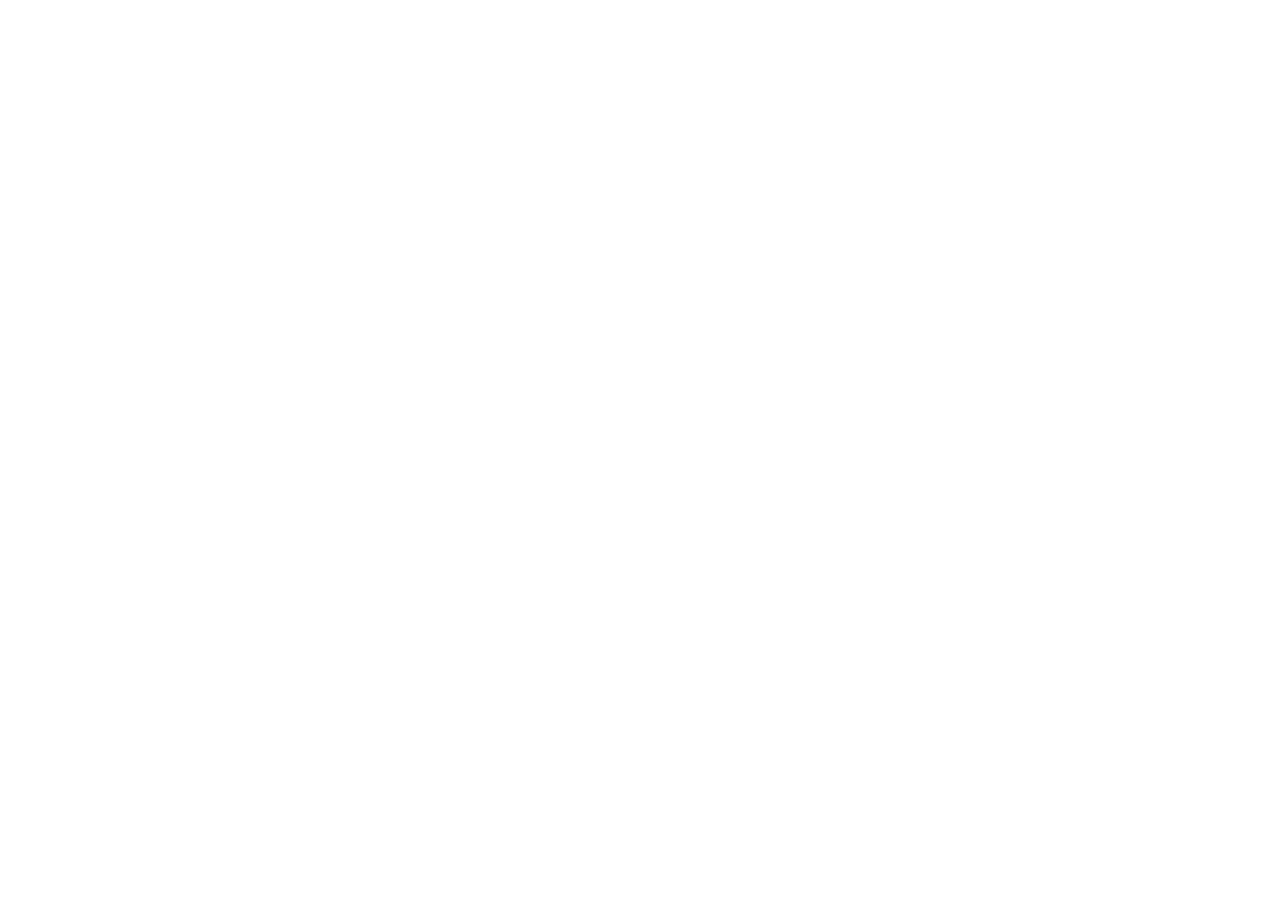
==== index.html @ f66aadf6 "Create index.html" ====
<!DOCTYPE html>
<html lang="en">
<head>
    <meta charset="UTF-8">
    <meta name="viewport" content="width=device-width, initial-scale=1.0">
    <title>Graphic Tonic</title>

    <style>
        body {
          margin: 0;
        }
        .content-area {
            height: 100vh;
            width: 100%;
            text-align: center;
            font-family: "Architects Daughter";
        }

        .d-flex {
            display: flex;
        }
        .align-items-center {
            align-items: center;
        }
        .justify-content-center {
            justify-content: center;
        }

        /* make keyframes that tell the start state and the end state of our object */
        @-webkit-keyframes fadeIn {
            from {
                opacity: 0;
            }
            to {
                opacity: 1;
            }
        }
        @-moz-keyframes fadeIn {
            from {
                opacity: 0;
            }
            to {
                opacity: 1;
            }
        }
        @keyframes fadeIn {
            from {
                opacity: 0;
            }
            to {
                opacity: 1;
            }
        }

        .fade-in {
            opacity: 0; /* make things invisible upon start */
            -webkit-animation: fadeIn ease-in 1; /* call our keyframe named fadeIn, use animattion ease-in and repeat it only 1 time */
            -moz-animation: fadeIn ease-in 1;
            animation: fadeIn ease-in 1;

            -webkit-animation-fill-mode: forwards; /* this makes sure that after animation is done we remain at the last keyframe value (opacity: 1)*/
            -moz-animation-fill-mode: forwards;
            animation-fill-mode: forwards;

            -webkit-animation-duration: 1s;
            -moz-animation-duration: 1s;
            animation-duration: 1s;
            &.one {
                -webkit-animation-delay: 0.7s;
                -moz-animation-delay: 0.7s;
                animation-delay: 0.7s;
            }

            &.two {
                -webkit-animation-delay: 1.2s;
                -moz-animation-delay: 1.2s;
                animation-delay: 1.2s;
            }
            &.three {
                -webkit-animation-delay: 1.7s;
                -moz-animation-delay: 1.7s;
                animation-delay: 1.7s;
            }
        }

        .logo {
            max-width: 480px;
            width: 80%;
            display: block;
            margin: 0 auto;
        }

        h3 {
            font-family: SFMono-Regular, Menlo, Monaco, Consolas, "Liberation Mono",
                "Courier New", monospace;
            letter-spacing: 1px;
            text-transform: uppercase;
            font-weight: 100;
            color: rgba(#000, 0.8);
        }
        .social {
            ul {
                list-style-type: none;
                padding: 0;
                li {
                    display: inline-block;
                    margin: 5px;
                    a {
                        img {
                            width: 28px;
                            &:hover {
                                opacity: 0.7;
                            }
                        }
                    }
                }
            }
        }
        .copy-right {
            position: absolute;
            bottom: 0;
            right: 0;
            left: 0;
            text-align: center;
            padding-bottom: 15px;
            font-size: 12px;
            color: rgba(#000, 0.5);
            font-family: SFMono-Regular, Menlo, Monaco, Consolas, "Liberation Mono",
                "Courier New", monospace;
        }

    </style>
</head>
<body>

      <div class="content-area d-flex align-items-center justify-content-center">
        <div>
            
            <h3 class="fade-in two">{ I'm Coming }</h3>
            
        </div>
    </div>
<!--     <div class="copy-right">
         @kaniskajit
    </div> -->
</body>
</html>
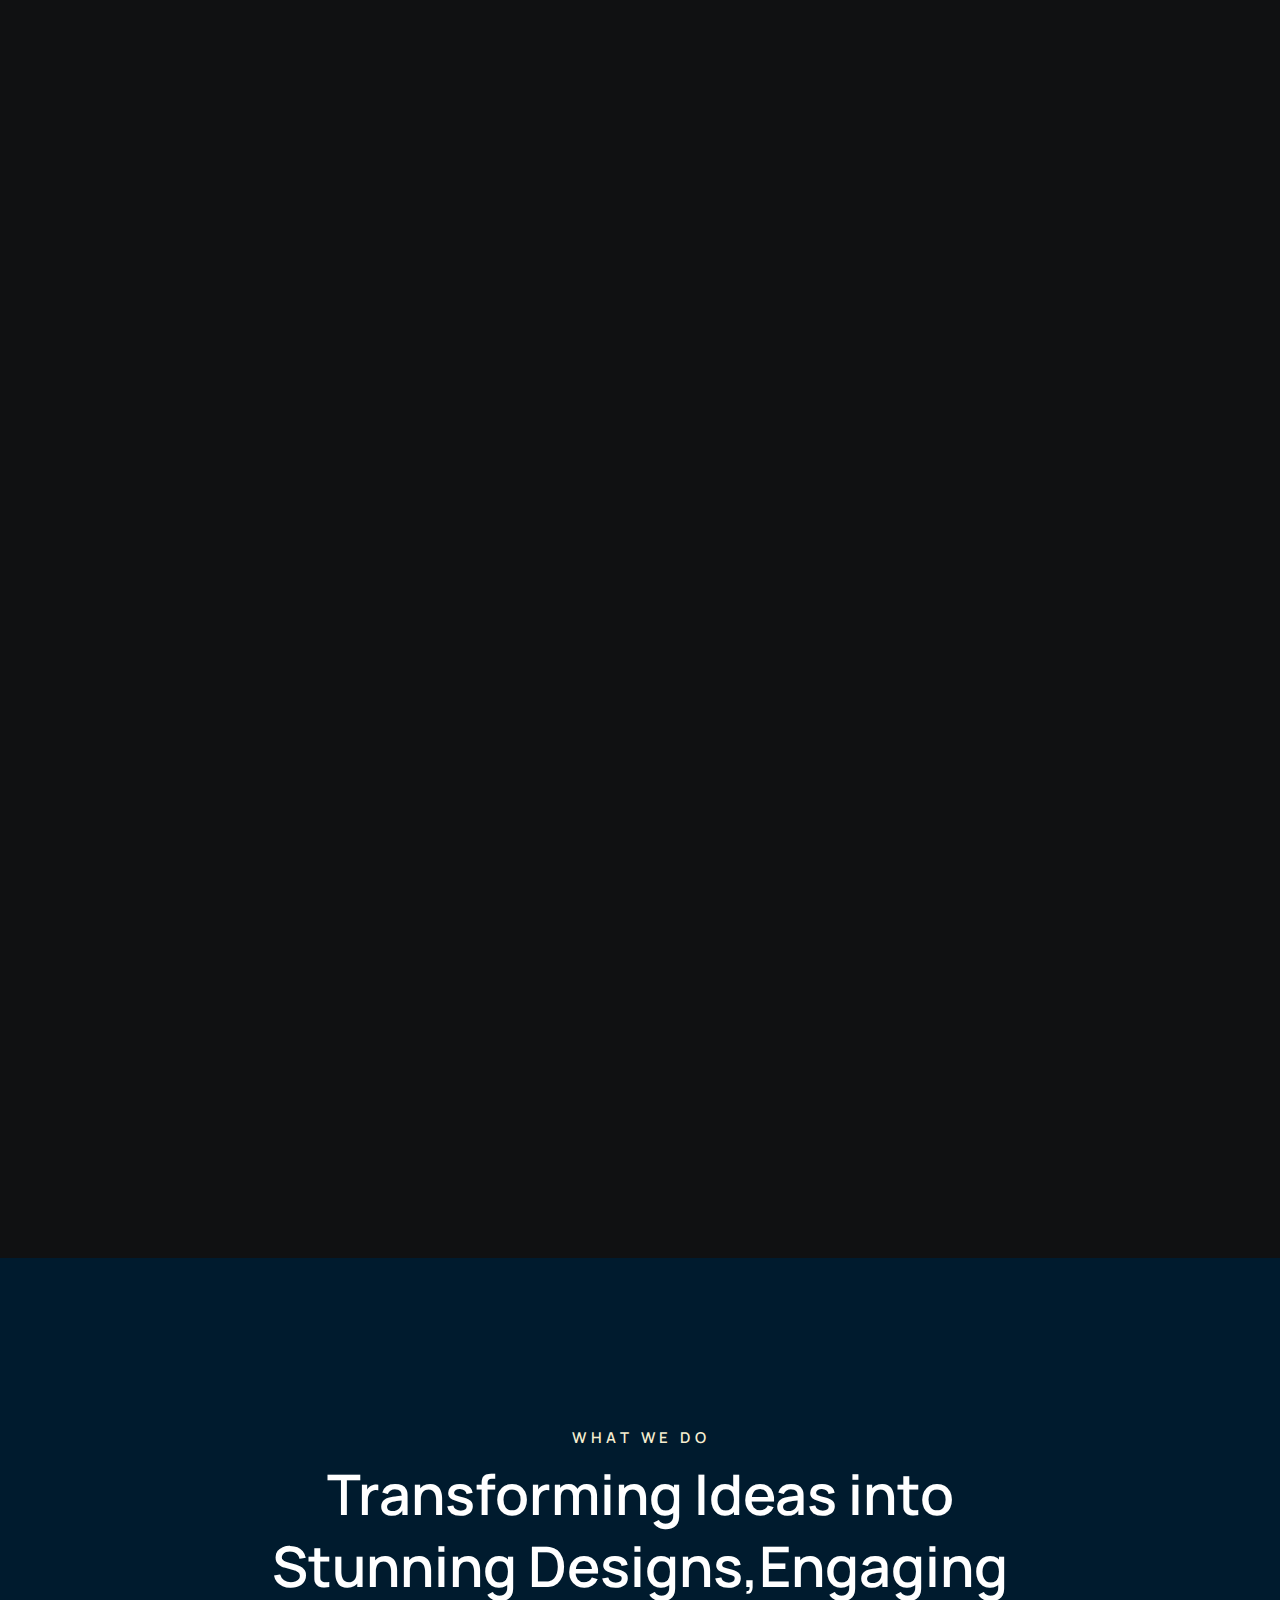
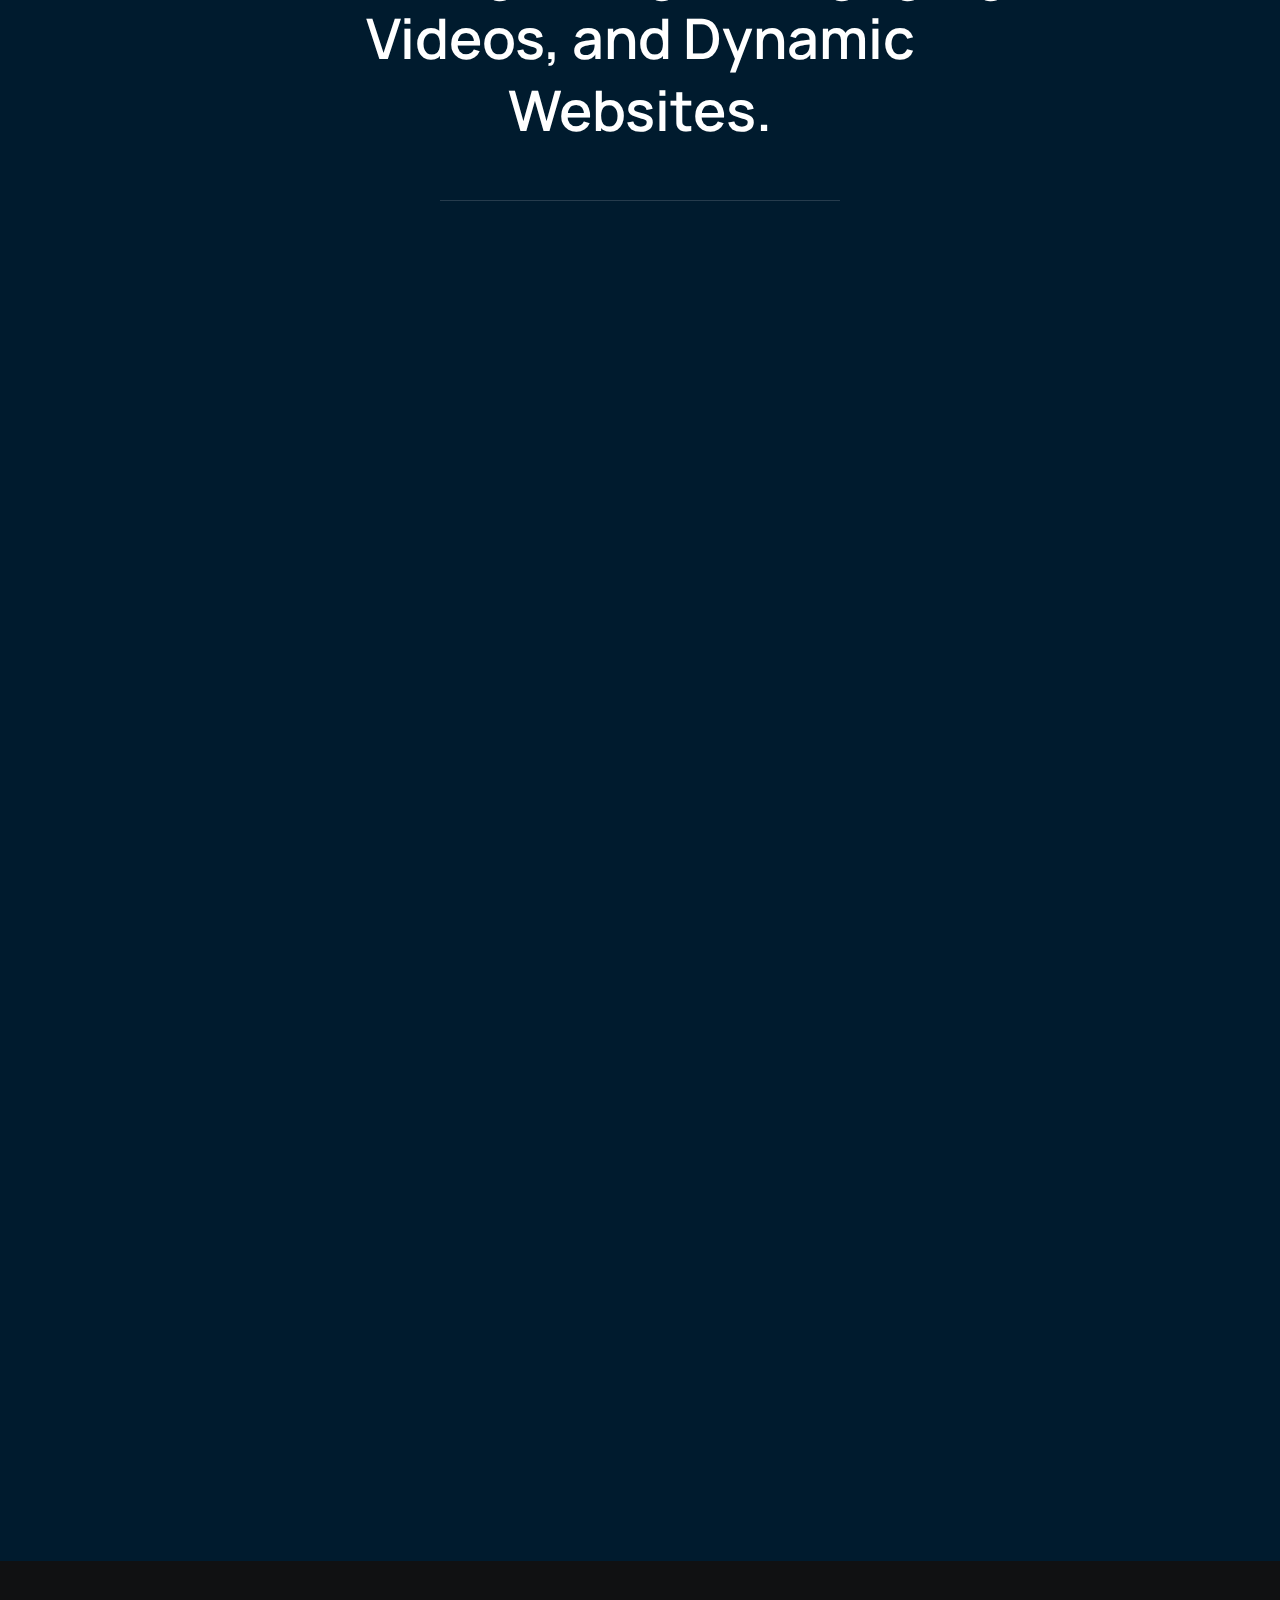
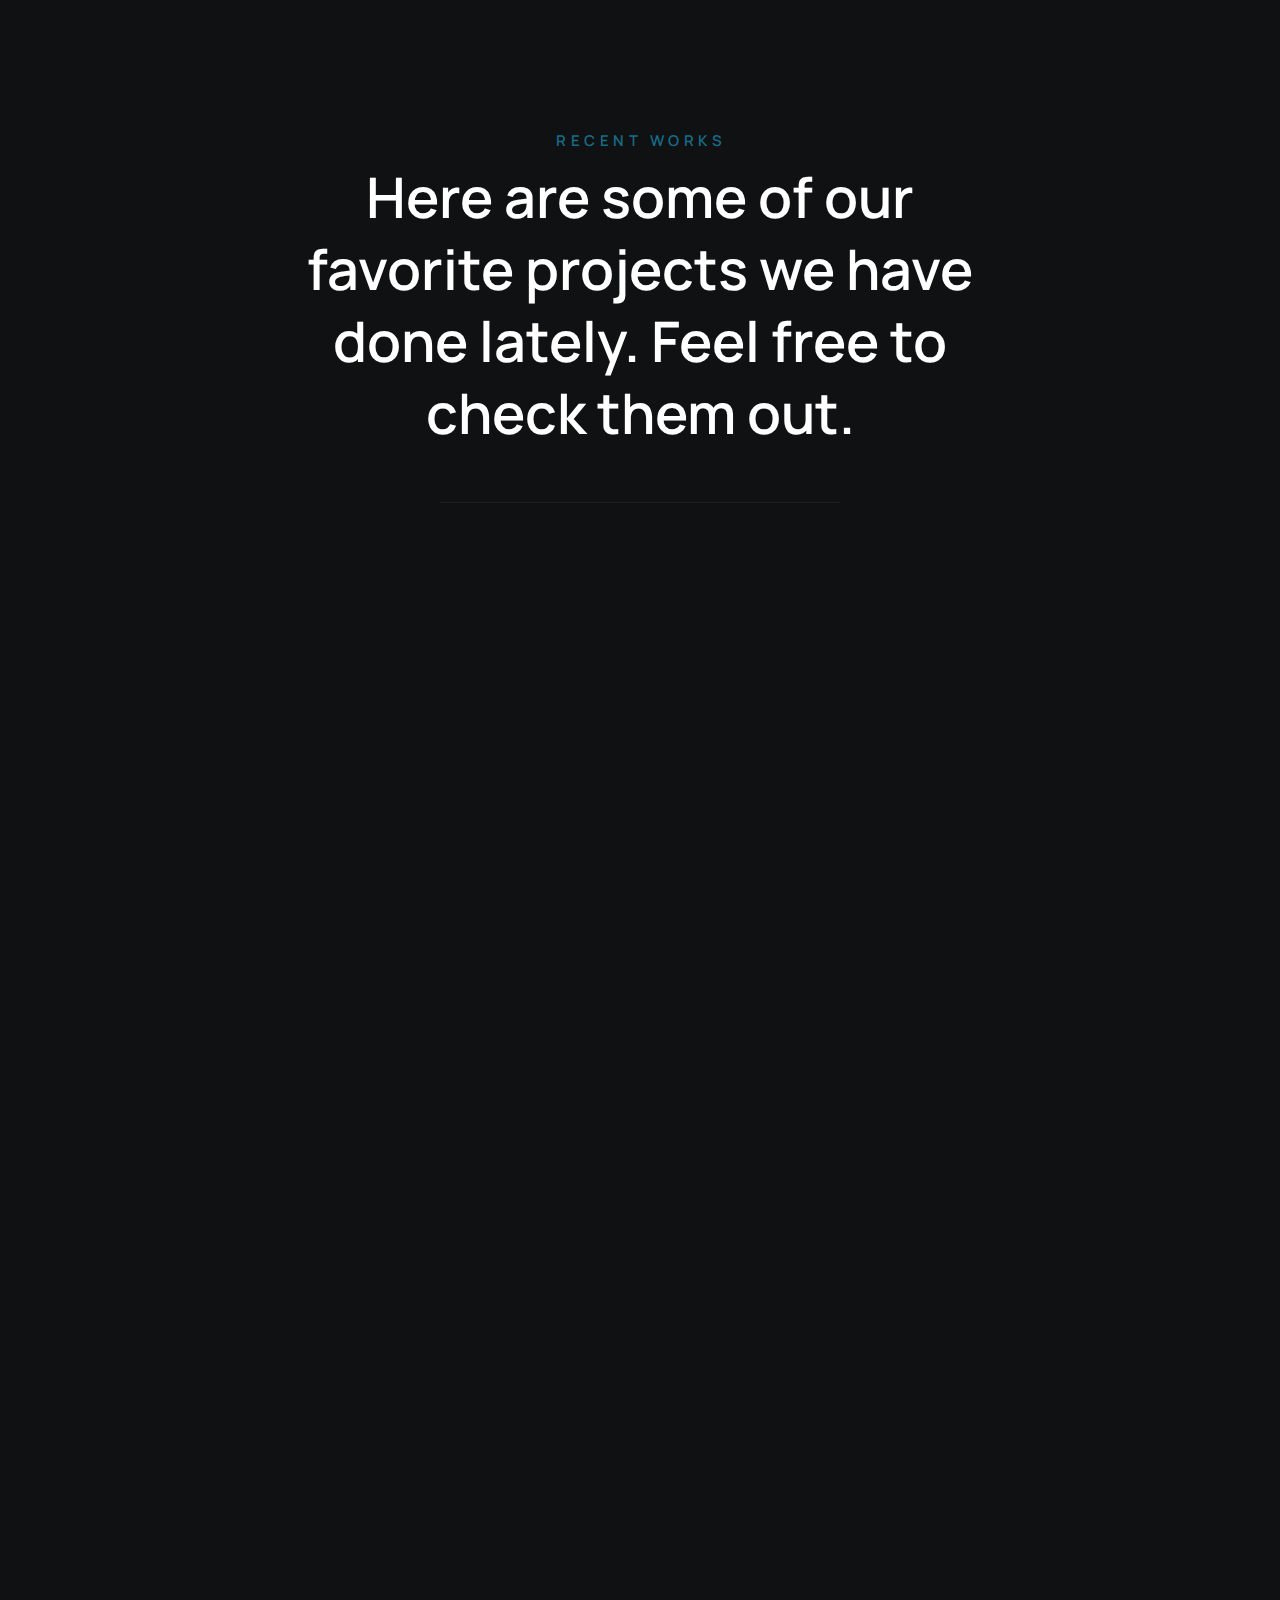
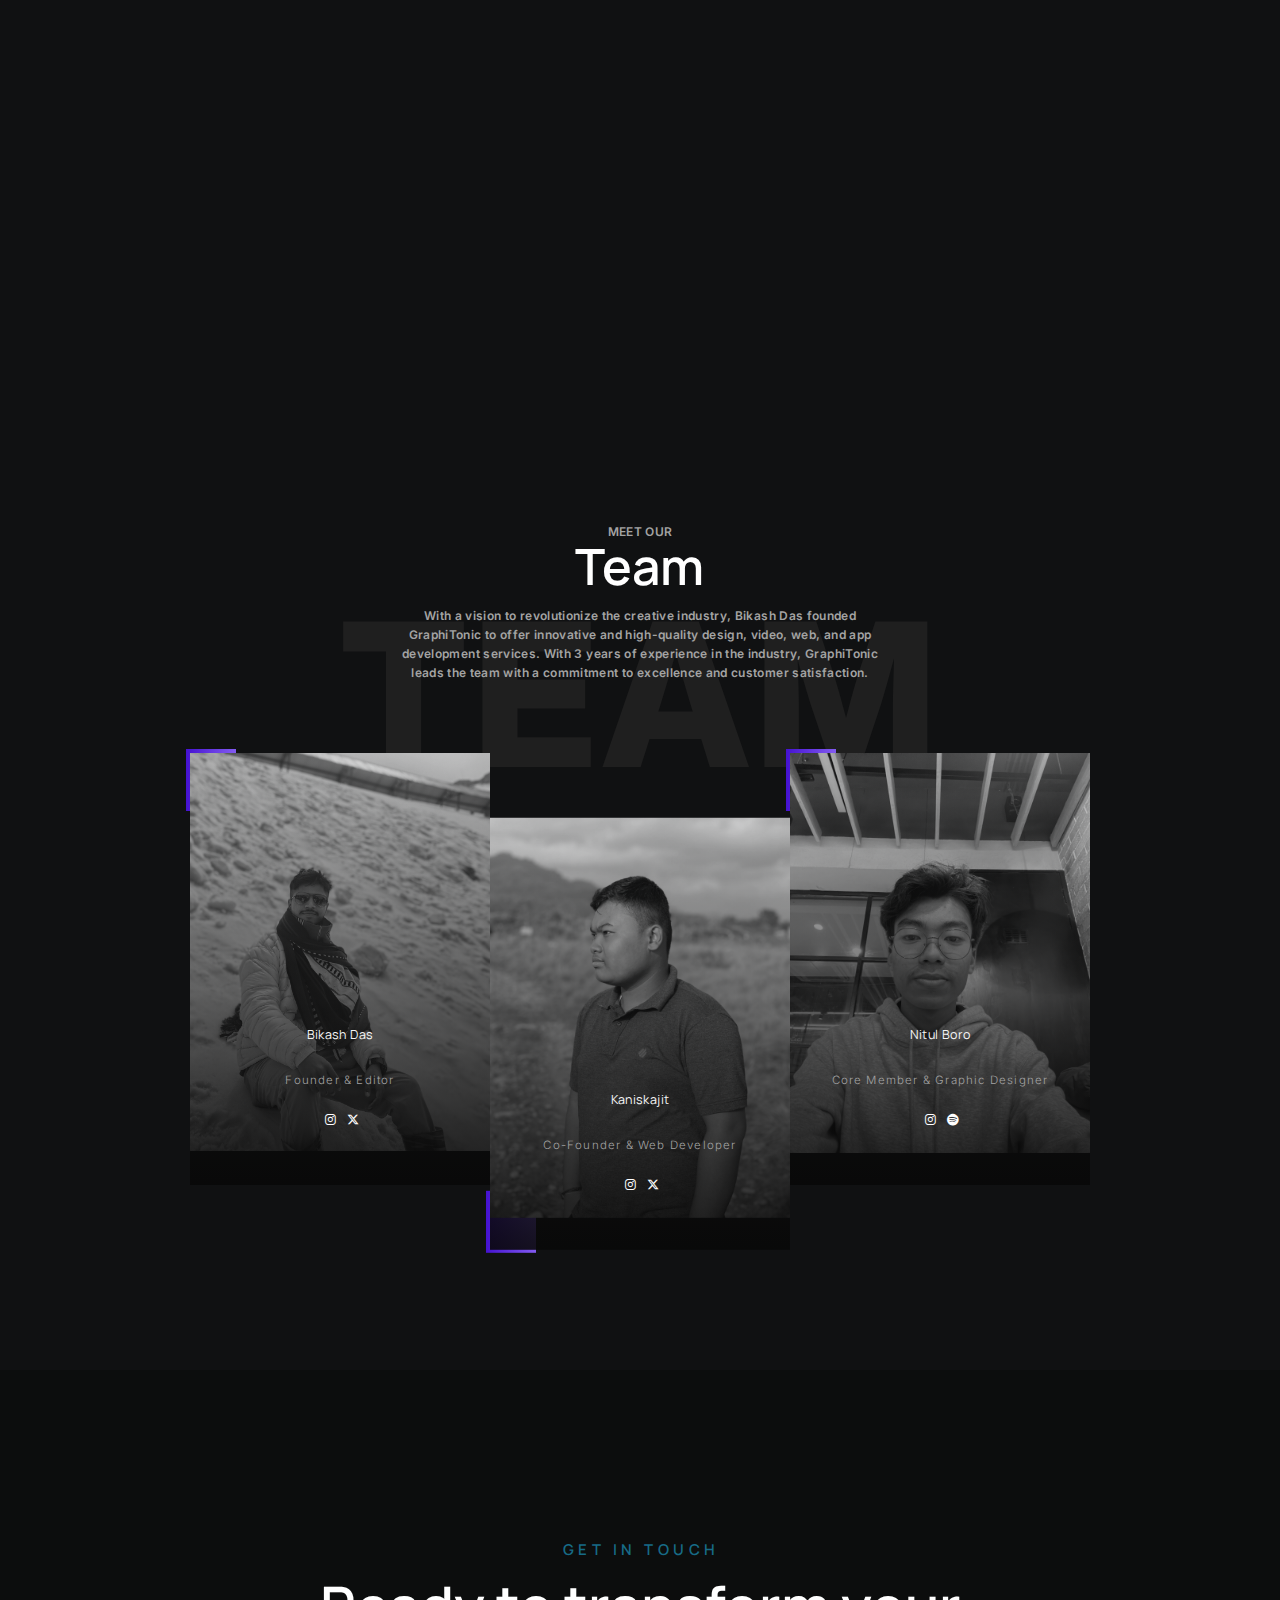
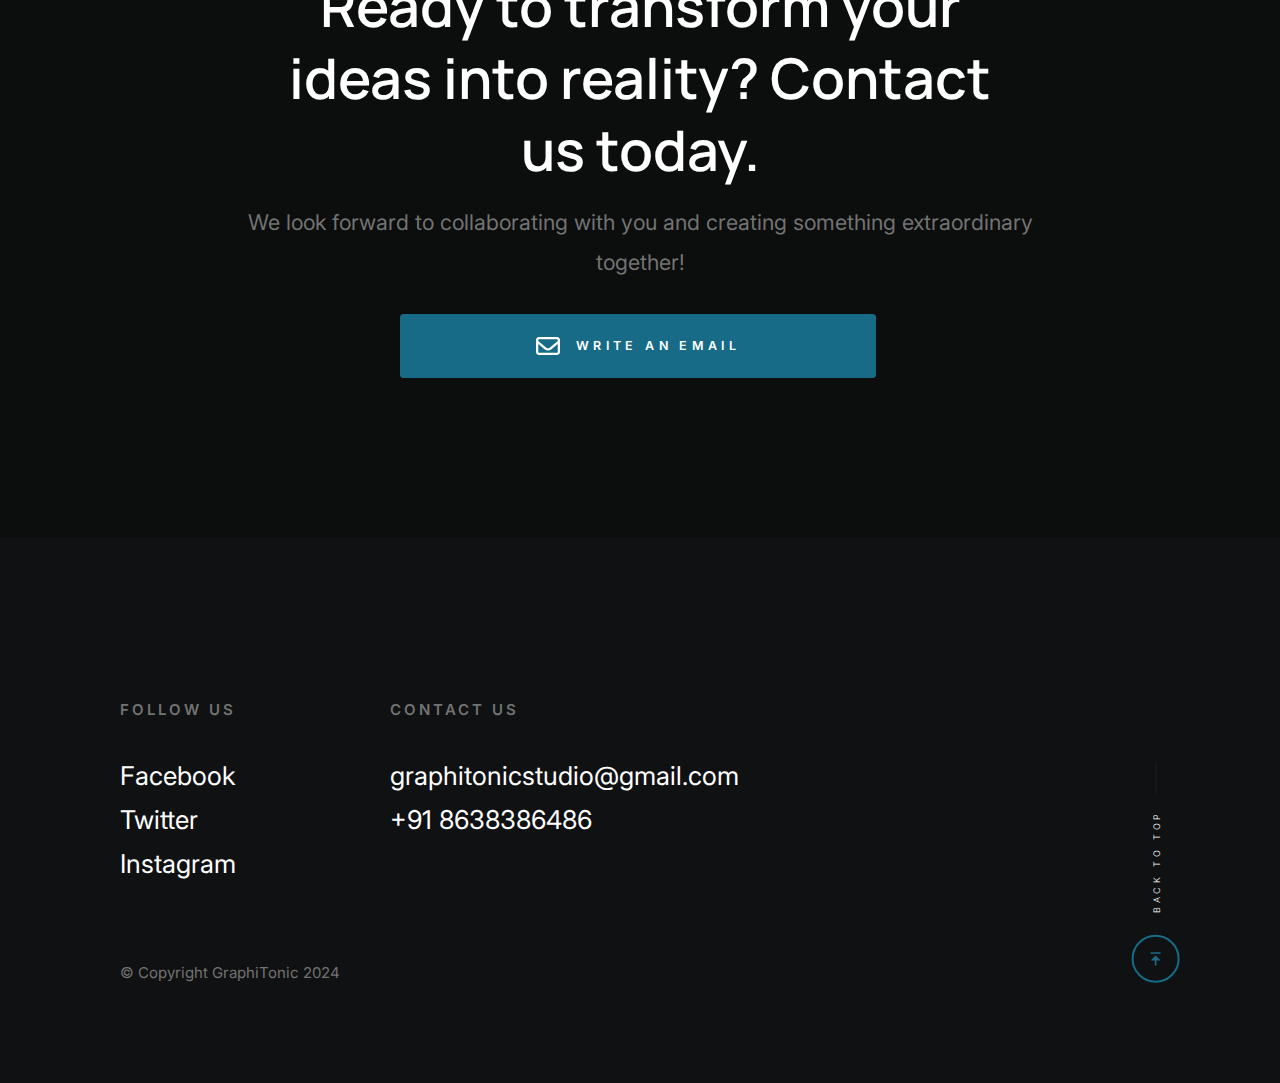
==== commit 0e2ff39f: "upload" ====
--- a/index.html
+++ b/index.html
@@ -1,147 +1,525 @@
-<!DOCTYPE html>
-<html lang="en">
-<head>
-    <meta charset="UTF-8">
-    <meta name="viewport" content="width=device-width, initial-scale=1.0">
-    <title>Graphic Tonic</title>
-
-    <style>
-        body {
-          margin: 0;
-        }
-        .content-area {
-            height: 100vh;
-            width: 100%;
-            text-align: center;
-            font-family: "Architects Daughter";
-        }
-
-        .d-flex {
-            display: flex;
-        }
-        .align-items-center {
-            align-items: center;
-        }
-        .justify-content-center {
-            justify-content: center;
-        }
-
-        /* make keyframes that tell the start state and the end state of our object */
-        @-webkit-keyframes fadeIn {
-            from {
-                opacity: 0;
-            }
-            to {
-                opacity: 1;
-            }
-        }
-        @-moz-keyframes fadeIn {
-            from {
-                opacity: 0;
-            }
-            to {
-                opacity: 1;
-            }
-        }
-        @keyframes fadeIn {
-            from {
-                opacity: 0;
-            }
-            to {
-                opacity: 1;
-            }
-        }
-
-        .fade-in {
-            opacity: 0; /* make things invisible upon start */
-            -webkit-animation: fadeIn ease-in 1; /* call our keyframe named fadeIn, use animattion ease-in and repeat it only 1 time */
-            -moz-animation: fadeIn ease-in 1;
-            animation: fadeIn ease-in 1;
-
-            -webkit-animation-fill-mode: forwards; /* this makes sure that after animation is done we remain at the last keyframe value (opacity: 1)*/
-            -moz-animation-fill-mode: forwards;
-            animation-fill-mode: forwards;
-
-            -webkit-animation-duration: 1s;
-            -moz-animation-duration: 1s;
-            animation-duration: 1s;
-            &.one {
-                -webkit-animation-delay: 0.7s;
-                -moz-animation-delay: 0.7s;
-                animation-delay: 0.7s;
-            }
-
-            &.two {
-                -webkit-animation-delay: 1.2s;
-                -moz-animation-delay: 1.2s;
-                animation-delay: 1.2s;
-            }
-            &.three {
-                -webkit-animation-delay: 1.7s;
-                -moz-animation-delay: 1.7s;
-                animation-delay: 1.7s;
-            }
-        }
-
-        .logo {
-            max-width: 480px;
-            width: 80%;
-            display: block;
-            margin: 0 auto;
-        }
-
-        h3 {
-            font-family: SFMono-Regular, Menlo, Monaco, Consolas, "Liberation Mono",
-                "Courier New", monospace;
-            letter-spacing: 1px;
-            text-transform: uppercase;
-            font-weight: 100;
-            color: rgba(#000, 0.8);
-        }
-        .social {
-            ul {
-                list-style-type: none;
-                padding: 0;
-                li {
-                    display: inline-block;
-                    margin: 5px;
-                    a {
-                        img {
-                            width: 28px;
-                            &:hover {
-                                opacity: 0.7;
-                            }
-                        }
-                    }
-                }
-            }
-        }
-        .copy-right {
-            position: absolute;
-            bottom: 0;
-            right: 0;
-            left: 0;
-            text-align: center;
-            padding-bottom: 15px;
-            font-size: 12px;
-            color: rgba(#000, 0.5);
-            font-family: SFMono-Regular, Menlo, Monaco, Consolas, "Liberation Mono",
-                "Courier New", monospace;
-        }
-
-    </style>
-</head>
-<body>
-
-      <div class="content-area d-flex align-items-center justify-content-center">
-        <div>
-            
-            <h3 class="fade-in two">{ I'm Coming }</h3>
-            
-        </div>
-    </div>
-<!--     <div class="copy-right">
-         @kaniskajit
-    </div> -->
-</body>
-</html>
+<!DOCTYPE html>
+<html lang="en" class="no-js">
+
+<head>
+    <meta content='text/html;charset=UTF-8' http-equiv='Content-Type'/>
+    <meta name="viewport" content="width=device-width, initial-scale=1"/>
+    <meta content='IE=edge,chrome=1' http-equiv='X-UA-Compatible'/>
+    <title>GraphiTonic | Expert Graphic Design, Video Editing, and Web Development Services</title>
+    <link rel="icon" type="image/ico" href="favicon.ico" />
+    <meta name="description" content="GraphiTonic offers expert graphic design, video editing, and web development services. Transform your ideas into reality with our creative solutions and professional team. Contact us today!"/>
+    <meta content='https://www.graphitonic.pro/' property='og:url'/>
+    <meta content='GraphiTonic | Expert Graphic Design, Video Editing, and Web Development Services' property='og:title'/>
+    <meta content='GraphiTonic offers expert graphic design, video editing, and web development services. Transform your ideas into reality with our creative solutions and professional team. Contact us today!' property='og:description'/>
+    <meta content='website' property='og:type'/>
+    <meta content='GraphiTonic | Expert Graphic Design, Video Editing, and Web Development Services' property='og:site_name'/>
+    <meta content='Kaniskajit Basumatary' name='Author'/>
+    <meta content='in' name='geo.country'/>
+    <meta content='GraphiTonic' name='twitter:site'/>
+    <meta content='@graphitonic' name='twitter:creator'/>
+    <meta content='index,follow' name='robots'/>
+    <meta content='2 days' name='revisit-after'/>
+    <meta content='2 days' name='revisit'/>
+    <meta content='never' name='expires'/>
+    <meta content='always' name='revisit'/>
+    <meta content='global' name='distribution'/>
+    <meta content='general' name='rating'/>
+    <meta content='true' name='MSSmartTagsPreventParsing'/>
+    <meta content='index, follow' name='googlebot'/>
+    <meta content='follow, all' name='Googlebot-Image'/>
+    <meta content='follow, all' name='msnbot'/>
+    <meta content='follow, all' name='Slurp'/>
+    <meta content='follow, all' name='ZyBorg'/>
+    <meta content='follow, all' name='Scooter'/>
+    <meta content='all' name='spiders'/>
+    <meta content='all' name='WEBCRAWLERS'/>
+    <meta content='aeiwi, alexa, alltheWeb, altavista, aol netfind, anzwers, canada, directhit, euroseek, excite, overture, go, google, hotbot. infomak, kanoodle, lycos, mastersite, national directory, northern light, searchit, simplesearch, Websmostlinked, webtop, what-u-seek, aol, yahoo, webcrawler, infoseek, excite, magellan, looksmart, bing, cnet, googlebot' name='search engines'/>
+    <link rel="apple-touch-icon" sizes="180x180" href="apple-touch-icon.png">
+    <link rel="icon" type="image/png" sizes="32x32" href="favicon-32x32.png">
+    <link rel="icon" type="image/png" sizes="16x16" href="favicon-16x16.png">
+    <script>
+        document.documentElement.classList.remove('no-js');
+        document.documentElement.classList.add('js');
+    </script>
+    <link rel="stylesheet" href="css/vendor.css">
+    <link rel="stylesheet" href="css/styles.css">
+    <link rel="stylesheet" href="https://cdnjs.cloudflare.com/ajax/libs/font-awesome/6.5.2/css/all.min.css">
+
+</head>
+
+<body id="top">
+
+    <div id="preloader">
+        <div id="loader"></div>
+    </div>
+
+    <div class="s-pagewrap">
+        <header class="s-header">
+
+            <div class="s-header__block">
+                <div class="s-header__logo">
+                    <a class="logo" href="index.html">
+                        <img src="images/gt_logo.svg" alt="Homepage">
+                    </a>
+                </div>
+
+                <a class="s-header__menu-toggle" href="javascript:void(0)"><span>Menu</span></a>
+            </div> <!-- end s-header__block -->
+
+            <div class="row s-header__nav-wrap">
+                <nav class="s-header__nav">
+                    <ul>
+                        <li class="current"><a href="#intro" class="smoothscroll">Intro</a></li>
+                        <li><a href="#services" class="smoothscroll">What We Do</a></li>
+                        <li><a href="#works" class="smoothscroll">Our Works</a></li>
+                        <li><a href="#team" class="smoothscroll">Our Team</a></li>
+                        <li><a href="#contact" class="smoothscroll">Get In Touch</a></li>
+                    </ul>
+                </nav>
+
+                <ul class="s-header__social">
+                    <li>
+                        <a href="javascript:void(0)">
+                            <svg xmlns="http://www.w3.org/2000/svg" viewBox="0 0 448 512"><path d="M64 32C28.7 32 0 60.7 0 96V416c0 35.3 28.7 64 64 64h98.2V334.2H109.4V256h52.8V222.3c0-87.1 39.4-127.5 125-127.5c16.2 0 44.2 3.2 55.7 6.4V172c-6-.6-16.5-1-29.6-1c-42 0-58.2 15.9-58.2 57.2V256h83.6l-14.4 78.2H255V480H384c35.3 0 64-28.7 64-64V96c0-35.3-28.7-64-64-64H64z"/></svg>
+                            <span class="screen-reader-text">Facebook</span>
+                        </a>
+                    </li>
+                    <li>
+                        <a href="javascript:void(0)">
+                            <svg xmlns="http://www.w3.org/2000/svg" viewBox="0 0 512 512"><path d="M389.2 48h70.6L305.6 224.2 487 464H345L233.7 318.6 106.5 464H35.8L200.7 275.5 26.8 48H172.4L272.9 180.9 389.2 48zM364.4 421.8h39.1L151.1 88h-42L364.4 421.8z"/></svg>
+                            <span class="screen-reader-text">Twitter</span>
+                        </a>
+                    </li>
+                    <li>
+                        <a href="https://www.instagram.com/graphitonic" target="_blank" rel="noreferrer nofollow">
+                            <svg xmlns="http://www.w3.org/2000/svg" viewBox="0 0 448 512"><path d="M224.1 141c-63.6 0-114.9 51.3-114.9 114.9s51.3 114.9 114.9 114.9S339 319.5 339 255.9 287.7 141 224.1 141zm0 189.6c-41.1 0-74.7-33.5-74.7-74.7s33.5-74.7 74.7-74.7 74.7 33.5 74.7 74.7-33.6 74.7-74.7 74.7zm146.4-194.3c0 14.9-12 26.8-26.8 26.8-14.9 0-26.8-12-26.8-26.8s12-26.8 26.8-26.8 26.8 12 26.8 26.8zm76.1 27.2c-1.7-35.9-9.9-67.7-36.2-93.9-26.2-26.2-58-34.4-93.9-36.2-37-2.1-147.9-2.1-184.9 0-35.8 1.7-67.6 9.9-93.9 36.1s-34.4 58-36.2 93.9c-2.1 37-2.1 147.9 0 184.9 1.7 35.9 9.9 67.7 36.2 93.9s58 34.4 93.9 36.2c37 2.1 147.9 2.1 184.9 0 35.9-1.7 67.7-9.9 93.9-36.2 26.2-26.2 34.4-58 36.2-93.9 2.1-37 2.1-147.8 0-184.8zM398.8 388c-7.8 19.6-22.9 34.7-42.6 42.6-29.5 11.7-99.5 9-132.1 9s-102.7 2.6-132.1-9c-19.6-7.8-34.7-22.9-42.6-42.6-11.7-29.5-9-99.5-9-132.1s-2.6-102.7 9-132.1c7.8-19.6 22.9-34.7 42.6-42.6 29.5-11.7 99.5-9 132.1-9s102.7-2.6 132.1 9c19.6 7.8 34.7 22.9 42.6 42.6 11.7 29.5 9 99.5 9 132.1s2.7 102.7-9 132.1z"/></svg>
+                            <span class="screen-reader-text">Instagram</span>
+                        </a>
+                    </li>
+
+                </ul>
+            </div>
+
+        </header>
+        <section id="intro" class="s-intro target-section">
+
+            <div class="row">
+                <div class="column">
+                    <div class="s-intro__top-block">
+                        <span class="s-intro__bg"></span>
+
+                        <h2 class="s-intro__text">
+                            Bringing Your Vision <br>
+                            to Life Through Design, <br>
+                            Video, and Web Innovation<span>.</span>
+                        </h2>
+
+                        <a href="#services" class="s-intro__scroll-down smoothscroll">
+                            <span>Scroll Down</span>
+                            <svg xmlns="http://www.w3.org/2000/svg" viewBox="0 0 384 512"><path d="M169.4 470.6c12.5 12.5 32.8 12.5 45.3 0l160-160c12.5-12.5 12.5-32.8 0-45.3s-32.8-12.5-45.3 0L224 370.8 224 64c0-17.7-14.3-32-32-32s-32 14.3-32 32l0 306.7L54.6 265.4c-12.5-12.5-32.8-12.5-45.3 0s-12.5 32.8 0 45.3l160 160z"/></svg>
+                        </a>
+                    </div>
+                </div>
+            </div>
+
+            <div class="row row-x-center s-intro__about-wrap">
+                <div class="column s-intro__about">
+                    <h1 class="s-intro__about-title">Hello, We Are GraphiTonic.</h1>
+
+                    <p>
+                        Your one-stop solution for all things creative and digital. We are a dynamic startup dedicated
+                        to bringing your vision to life through innovative graphic design, engaging video editing, and
+                        cutting-edge web development services. Our team of skilled professionals is passionate about
+                        delivering high-quality, tailor-made solutions to meet your unique needs.
+                    </p>
+
+                </div>
+            </div>
+
+        </section>
+        <section id="services" class="s-services target-section">
+
+            <div class="row section-header has-bottom-sep">
+                <div class="column lg-12">
+                    <h3 class="text-pretitle">What We Do</h3>
+                    <h2 class="text-display-title">
+                        Transforming Ideas into <br>
+                        Stunning Designs,Engaging <br>
+                        Videos, and Dynamic Websites.
+                    </h2>
+                </div>
+            </div> <!-- end section-header -->
+
+            <div class="row services-list block-lg-one-half block-tab-whole" data-animate-block>
+
+                <div class="column service-item" data-animate-el>
+                    <div class="service-icon-block">
+                        <span class="service-icon service-icon--graphic"></span>
+                    </div>
+                    <div class="service-text">
+                        <h1 class="h4">Graphic Design</h1>
+                        <p>We believe that great design is the foundation of effective communication. Our graphic design
+                            services include:
+                        <ul class="disc">
+                            <li><b>Logo Design:</b> Crafting unique and memorable logos that represent your brand
+                                identity.</li>
+                            <li><b>Branding:</b> Developing comprehensive branding packages, including business cards,
+                                letterheads, and promotional materials.</li>
+                            <li><b>Marketing Materials:</b> Designing eye-catching brochures, flyers, posters, and
+                                social media graphics to boost your marketing efforts.</li>
+                        </ul>
+                        </p>
+                    </div>
+                </div>
+
+                <div class="column service-item" data-animate-el>
+                    <div class="service-icon-block">
+                        <span class="service-icon service-icon--video"></span>
+                    </div>
+                    <div class="service-text">
+                        <h1 class="h4">Video Editing</h1>
+                        <p>Whether you need a promotional video, a corporate presentation, or a creative film project,
+                            our video editing team is here to make it happen. Our services include:
+                        <ul class="disc">
+                            <li><b>Commercials:</b> Producing high-quality commercials that captivate your audience and
+                                drive engagement.</li>
+                            <li><b>Corporate Videos:</b> Creating professional videos for internal and external
+                                communications.</li>
+                            <li><b>Creative Projects:</b> Editing music videos, short films, and other creative content
+                                with a touch of flair and originality.</li>
+                        </ul>
+                        </p>
+                    </div>
+                </div>
+
+                <div class="column service-item" data-animate-el>
+                    <div class="service-icon-block">
+                        <span class="service-icon service-icon--webdev"></span>
+                    </div>
+                    <div class="service-text">
+                        <h1 class="h4">Web Development</h1>
+                        <p>In today’s digital age, a strong online presence is crucial. Our web development services
+                            ensure that your website is not only visually appealing but also functional and
+                            user-friendly. We offer:
+                        <ul class="disc">
+                            <li><b>Custom Website Design:</b> Building bespoke websites tailored to your brand and
+                                business goals.</li>
+                            <li><b>E-commerce Solutions:</b> Developing robust e-commerce platforms to help you sell
+                                your products and services online.</li>
+                            <li><b>Maintenance and Support:</b> Providing ongoing maintenance and support to ensure your
+                                website remains up-to-date and secure.</li>
+                        </ul>
+                        </p>
+                    </div>
+                </div>
+
+                <div class="column service-item" data-animate-el>
+                    <div class="service-icon-block">
+                        <span class="service-icon service-icon--appdev"></span>
+                    </div>
+                    <div class="service-text">
+                        <h1 class="h4">App Development</h1>
+                        <p>Our app development services are designed to create intuitive and user-friendly applications
+                            that enhance your business operations and customer engagement. We offer:
+                        <ul class="disc">
+                            <li><b>Android and iOS Apps:</b> Developing apps that provide seamless experiences across
+                                all devices.</li>
+                            <li><b>Custom App Solutions:</b> Tailoring apps to meet your specific business needs and
+                                objectives.</li>
+                            <li><b>App Maintenance and Support:</b> Ensuring your app remains up-to-date with the latest
+                                features and security enhancements.</li>
+                        </ul>
+                        </p>
+                    </div>
+                </div>
+            </div>
+        </section>
+
+
+        <section id="works" class="s-works target-section">
+
+            <div class="row section-header section-header--dark has-bottom-sep">
+                <div class="column lg-12">
+                    <h3 class="text-pretitle">Recent Works</h3>
+                    <h2 class="text-display-title">Here are some of our favorite projects we have done lately. Feel free
+                        to check them out.</h2>
+                </div>
+            </div> <!-- end section-header -->
+
+            <div class="row folio-list block-lg-one-third block-tab-one-half block-stack-on-550 collapse"
+                data-animate-block>
+
+                <div class="column">
+                    <div class="folio-item" data-animate-el>
+                        <div class="folio-item__thumb">
+                            <a class="folio-item__thumb-link" href="images/portfolio/gallery/1.webp"
+                                title="Csi Bodyshop Opening" data-size="4419x6250">
+                                <img src="images/portfolio/gallery/1.webp" alt="Csi Bodyshop Opening">
+                            </a>
+                        </div>
+                        <div class="folio-item__info">
+                            <div class="folio-item__cat">Poster</div>
+                            <h4 class="folio-item__title">CSI Bodyshop Opening</h4>
+                        </div>
+                        <div class="folio-item__caption">
+                            <p>_</p>
+                        </div>
+                    </div>
+                </div> <!-- end column -->
+                <div class="column">
+                    <div class="folio-item" data-animate-el>
+                        <div class="folio-item__thumb">
+                            <a class="folio-item__thumb-link" href="images/portfolio/gallery/2.webp"
+                                title="Hypersonic Opening" data-size="651x651">
+                                <img src="images/portfolio/gallery/2.webp" alt="Hypersonic Opening">
+                            </a>
+                        </div>
+                        <div class="folio-item__info">
+                            <div class="folio-item__cat">Poster</div>
+                            <h4 class="folio-item__title">Hypersonic Bongaigaon coming soon</h4>
+                        </div>
+                        <div class="folio-item__caption">
+                            <p>_</p>
+                        </div>
+                    </div>
+                </div>
+                <div class="column">
+                    <div class="folio-item" data-animate-el>
+                        <div class="folio-item__thumb">
+                            <a class="folio-item__thumb-link" href="images/portfolio/gallery/maxxlink_standee.jpg"
+                                title="Maxxlink Standee" data-size="325x651">
+                                <img src="images/portfolio/gallery/maxxlink_standee_th.jpg" alt="Maxxlink Standee">
+                            </a>
+                        </div>
+                        <div class="folio-item__info">
+                            <div class="folio-item__cat">Standee</div>
+                            <h4 class="folio-item__title">Maxxlink Standee For CSI Showroom</h4>
+                        </div>
+                        <div class="folio-item__caption">
+                            <p>_</p>
+                        </div>
+                    </div>
+                </div>
+                <div class="column">
+                    <div class="folio-item" data-animate-el>
+                        <div class="folio-item__thumb">
+                            <a class="folio-item__thumb-link" href="images/portfolio/gallery/csi X ideautoworks.png"
+                                title="CSI X IDEAutoworks" data-size="651x651">
+                                <img src="images/portfolio/gallery/csi X ideautoworks.png" alt="CSI X IDEAutoworks">
+                            </a>
+                        </div>
+                        <div class="folio-item__info">
+                            <div class="folio-item__cat">Poster</div>
+                            <h4 class="folio-item__title">CSI x IDEAutoworks</h4>
+                        </div>
+                        <div class="folio-item__caption">
+                            <p>_</p>
+                        </div>
+                    </div>
+                </div>
+            </div> <!-- folio-list -->
+
+            <div class="row clients-outer" data-animate-block>
+                <div class="column lg-12">
+
+                    <h3 class="text-clients-title" data-animate-el>
+                        Partnering with Leading Brands<br>
+                        for Exceptional Digital Solutions.
+                    </h3>
+
+                    <div class="swiper-container clients" data-animate-el>
+                        <div class="swiper-wrapper clients__content">
+                            <a href="javascript:void(0)" title="" class="swiper-slide clients__slide"><img
+                                    src="images/icons/clients/csi.svg" /></a>
+                            <a href="javascript:void(0)" title="" class="swiper-slide clients__slide"><img
+                                    src="images/icons/clients/hyp_bong.svg" /></a>
+                            <a href="javascript:void(0)" title="" class="swiper-slide clients__slide"><img
+                                    src="images/icons/clients/big_daddy.svg" /></a>
+                            <a href="javascript:void(0)" title="" class="swiper-slide clients__slide"><img
+                                    src="images/icons/clients/csi.svg" /></a>
+                            <a href="javascript:void(0)" title="" class="swiper-slide clients__slide"><img
+                                    src="images/icons/clients/hyp_bong.svg" /></a>
+                            <a href="javascript:void(0)" title="" class="swiper-slide clients__slide"><img
+                                    src="images/icons/clients/big_daddy.svg" /></a>
+                            <a href="javascript:void(0)" title="" class="swiper-slide clients__slide"><img
+                                    src="images/icons/clients/csi.svg" /></a>
+                            <a href="javascript:void(0)" title="" class="swiper-slide clients__slide"><img
+                                    src="images/icons/clients/hyp_bong.svg" /></a>
+                        </div>
+
+                        <div class="swiper-pagination"></div>
+                    </div>
+
+                </div>
+            </div> <!-- end clients-outer -->
+
+            <!-- <div class="video-block">
+                <span class="video-block__bg-left"></span>
+                <span class="video-block__bg-right"></span>
+
+                <div class="video-block__content">
+                    <a href="https://player.vimeo.com/video/14592941?color=00a650&title=0&byline=0&portrait=0" class="video-link">
+                        <svg xmlns="http://www.w3.org/2000/svg" width="24" height="24" viewBox="0 0 24 24" style="fill:rgba(0, 0, 0, 1);transform:;-ms-filter:"><path d="M7 6L7 18 17 12z"></path></svg>
+                    </a>
+
+                    <p class="video-caption">
+                        Watch Video
+                    </p>
+                </div>
+            </div>  -->
+        </section> <!-- end s-works -->
+        <section id="team" class="our-team target-section">
+            <span>meet our</span>
+            <h2>Team</h2>
+            <p>With a vision to revolutionize the creative industry, Bikash Das founded GraphiTonic to offer innovative
+                and high-quality design, video, web, and app development services. With 3 years of experience in the
+                industry, GraphiTonic leads the team with a commitment to excellence and customer satisfaction.</p>
+            <span class="bg-watermark">team</span>
+            <div class="cards">
+                <div class="card">
+                    <img src="images/avatars/bikash.jpg" alt="Bikash">
+                    <div class="card-content">
+                        <h3>Bikash Das</h3>
+                        <p>Founder & Editor</p>
+                        <ul>
+                            <li><a href="https://www.instagram.com/_dasbikash._" target="_blank" rel="noreferrer nofollow"><i class="fa-brands fa-instagram"></i></a></li>
+                            <li><a href="https://www.x.com/kaniskajit" target="_blank" rel="noreferrer nofollow"><i class="fa-brands fa-x-twitter"></i></a></li>
+                        </ul>
+                    </div>
+                </div>
+                <div class="card">
+                    <img src="images/avatars/kj.webp" alt="Kaniskajit">
+                    <div class="card-content">
+                        <h3>Kaniskajit</h3>
+                        <p>Co-Founder & Web Developer</p>
+                        <ul>
+                            <li><a href="https://www.instagram.com/kaniskajit" target="_blank" rel="noreferrer nofollow"><i class="fa-brands fa-instagram"></i></a></li>
+                            <li><a href="https://www.x.com/kaniskajit" target="_blank" rel="noreferrer nofollow"><i class="fa-brands fa-x-twitter"></i></a></li>
+                        </ul>
+                    </div>
+                </div>
+                <div class="card">
+                    <img src="images/avatars/nitul.webp" alt="Nitul">
+                    <div class="card-content">
+                        <h3>Nitul Boro</h3>
+                        <p>Core Member & Graphic Designer</p>
+                        <ul>
+                            <li><a href="https://www.instagram.com/nitulborro" target="_blank" rel="noreferrer nofollow"><i class="fa-brands fa-instagram"></i></a></li>
+                            <li><a href="https://open.spotify.com/artist/1d24O9NwB8UsF182oZTttJ" target="_blank" rel="noreferrer nofollow"><i class="fa-brands fa-spotify"></i></a></li>
+                        </ul>
+                    </div>
+                </div>
+            </div>
+        </section>
+
+        <section id="contact" class="s-contact target-section">
+
+            <div class="row section-header section-header--dark"">
+                <div class=" column lg-12">
+                <h3 class="text-pretitle">Get In Touch</h3>
+                <h2 class="text-display-title">
+                    Ready to transform your ideas into reality? Contact us today.
+                </h2>
+            </div>
+        
+
+            <div class="row row-x-center text-center s-contact__content">
+                <div class="column lg-12">
+                    <p class="lead">
+                        We look forward to collaborating with you and creating something extraordinary together!
+                    </p>
+                    <div class="btn-wrap">
+                        <a href="mailto:graphitonicstudio@gmail.com" class="btn btn--primary">
+                            <svg xmlns="http://www.w3.org/2000/svg" viewBox="0 0 512 512"><path d="M64 112c-8.8 0-16 7.2-16 16l0 22.1L220.5 291.7c20.7 17 50.4 17 71.1 0L464 150.1l0-22.1c0-8.8-7.2-16-16-16L64 112zM48 212.2L48 384c0 8.8 7.2 16 16 16l384 0c8.8 0 16-7.2 16-16l0-171.8L322 328.8c-38.4 31.5-93.7 31.5-132 0L48 212.2zM0 128C0 92.7 28.7 64 64 64l384 0c35.3 0 64 28.7 64 64l0 256c0 35.3-28.7 64-64 64L64 448c-35.3 0-64-28.7-64-64L0 128z"/></svg>
+                            Write An Email
+                        </a>
+                    </div>
+                </div>
+            </div>
+        </section> <!-- end s-contact -->
+        <footer class="s-footer">
+
+            <div class="row s-footer__top">
+                <div class="column lg-3 md-4 stack-on-700 s-footer__block contact-social">
+                    <h4 class="h6">Follow Us</h4>
+
+                    <ul class="contact-list">
+                        <li><a href="javascript:void(0)">Facebook</a></li>
+                        <li><a href="javascript:void(0)">Twitter</a></li>
+                        <li><a href="https://www.instagram.com/graphitonic" target="_blank" rel="noreferrer nofollow">Instagram</a></li>
+                    </ul>
+                </div>
+
+                <div class="column lg-3 md-12 s-footer__block contact-number">
+                    <h4 class="h6">Contact Us</h4>
+
+                    <ul class="contact-list">
+                        <li><a href="mailto:graphitonicstudio@gmail.com">graphitonicstudio@gmail.com</a></li>
+                        <li><a href="tel:8638386486">+91 8638386486</a></li>
+                    </ul>
+                </div>
+            </div> <!-- end s-footer__top -->
+
+            <div class="row s-footer__bottom">
+                <div class="column ss-copyright">
+                    <span>© Copyright GraphiTonic 2024</span>
+                </div>
+
+                <div class="ss-go-top">
+                    <a class="smoothscroll" title="Back to Top" href="#top">
+                        <span class="ss-go-top__icon">
+                            <svg xmlns="http://www.w3.org/2000/svg" width="24" height="24" viewBox="0 0 24 24"
+                                style="fill:rgba(0, 0, 0, 1);transform:rotate(90deg);-ms-filter:progid:DXImageTransform.Microsoft.BasicImage(rotation=1)">
+                                <path d="M6 4H18V6H6zM11 14L11 20 13 20 13 14 18 14 12 8 6 14z"></path>
+                            </svg>
+                        </span>
+                        <span class="ss-go-top__text">Back to Top</span>
+                    </a>
+                </div>
+            </div>
+        </footer>
+    </div>
+
+    <div aria-hidden="true" class="pswp" role="dialog" tabindex="-1">
+
+        <div class="pswp__bg"></div>
+        <div class="pswp__scroll-wrap">
+
+            <div class="pswp__container">
+                <div class="pswp__item"></div>
+                <div class="pswp__item"></div>
+                <div class="pswp__item"></div>
+            </div>
+
+            <div class="pswp__ui pswp__ui--hidden">
+                <div class="pswp__top-bar">
+                    <div class="pswp__counter"></div><button class="pswp__button pswp__button--close"
+                        title="Close (Esc)"></button> <button class="pswp__button pswp__button--share"
+                        title="Share"></button> <button class="pswp__button pswp__button--fs"
+                        title="Toggle fullscreen"></button> <button class="pswp__button pswp__button--zoom"
+                        title="Zoom in/out"></button>
+                    <div class="pswp__preloader">
+                        <div class="pswp__preloader__icn">
+                            <div class="pswp__preloader__cut">
+                                <div class="pswp__preloader__donut"></div>
+                            </div>
+                        </div>
+                    </div>
+                </div>
+                <div class="pswp__share-modal pswp__share-modal--hidden pswp__single-tap">
+                    <div class="pswp__share-tooltip"></div>
+                </div>
+                <button class="pswp__button pswp__button--arrow--left" title="Previous (arrow left)"></button>
+                <button class="pswp__button pswp__button--arrow--right" title="Next (arrow right)"></button>
+                <div class="pswp__caption">
+                    <div class="pswp__caption__center"></div>
+                </div>
+            </div>
+        </div>
+    </div>
+    <script src="js/plugins.js"></script>
+    <script src="js/main.js"></script>
+
+</body>
+
+</html>--- a/css/vendor.css
+++ b/css/vendor.css
@@ -0,0 +1,1665 @@
+/* ===================================================================
+ * Tyndale Third-party Stylesheets
+ * Template Ver. 1.0.0
+ * 06-17-2021
+ * -------------------------------------------------------------------
+ *
+ * TOC:
+ * # PrismJS
+ * # Swiper 
+ * # PhotoSwipe Main CSS
+ * # PhotoSwipe Skin
+ * # Basiclightbox
+ *
+ * ------------------------------------------------------------------- */
+
+/* ===================================================================
+ * # PrismJS 1.20.0
+ *   https://prismjs.com/download.html#themes=prism-tomorrow&languages=markup+css+clike+javascript+markup-templating+php
+ *   
+ *   prism.js tomorrow night eighties for JavaScript, CoffeeScript, CSS and HTML
+ *   Based on https://github.com/chriskempson/tomorrow-theme
+ *   @author Rose Pritchard
+ * ------------------------------------------------------------------- */
+code[class*="language-"],
+pre[class*="language-"] {
+    color           : #ccc;
+    background      : none;
+    font-family     : var(--font-mono);
+    font-size       : calc(var(--text-size) * 0.9444);
+    text-align      : left;
+    white-space     : pre;
+    word-spacing    : normal;
+    word-break      : normal;
+    word-wrap       : normal;
+    line-height     : var(--vspace-1);
+    -moz-tab-size   : 4;
+    -o-tab-size     : 4;
+    tab-size        : 4;
+    -webkit-hyphens : none;
+    -moz-hyphens    : none;
+    -ms-hyphens     : none;
+    hyphens         : none;
+}
+
+/* Code blocks */
+pre[class*="language-"] {
+    padding  : var(--vspace-0_5) 0 var(--vspace-1);
+    margin   : 0;
+    overflow : auto;
+}
+
+:not(pre)>code[class*="language-"],
+pre[class*="language-"] {
+    background : #2d2d2d;
+}
+
+/* Inline code */
+:not(pre)>code[class*="language-"] {
+    padding     : .1em;
+    white-space : normal;
+}
+
+.token.comment,
+.token.block-comment,
+.token.prolog,
+.token.doctype,
+.token.cdata {
+    color : #999;
+}
+
+.token.punctuation {
+    color : #ccc;
+}
+
+.token.tag,
+.token.attr-name,
+.token.namespace,
+.token.deleted {
+    color : #e2777a;
+}
+
+.token.function-name {
+    color : #6196cc;
+}
+
+.token.boolean,
+.token.number,
+.token.function {
+    color : #f08d49;
+}
+
+.token.property,
+.token.class-name,
+.token.constant,
+.token.symbol {
+    color : #f8c555;
+}
+
+.token.selector,
+.token.important,
+.token.atrule,
+.token.keyword,
+.token.builtin {
+    color : #cc99cd;
+}
+
+.token.string,
+.token.char,
+.token.attr-value,
+.token.regex,
+.token.variable {
+    color : #7ec699;
+}
+
+.token.operator,
+.token.entity,
+.token.url {
+    color : #67cdcc;
+}
+
+.token.important,
+.token.bold {
+    font-weight : bold;
+}
+
+.token.italic {
+    font-style : italic;
+}
+
+.token.entity {
+    cursor : help;
+}
+
+.token.inserted {
+    color : green;
+}
+
+
+/* ===================================================================
+ * # Swiper 6.4.5
+ *   Most modern mobile touch slider and framework with hardware accelerated transitions
+ *   https://swiperjs.com
+ *
+ *   Copyright 2014-2020 Vladimir Kharlampidi
+ *
+ *   Released under the MIT License
+ *
+ *   Released on: December 18, 2020
+ * ------------------------------------------------------------------- */
+@font-face {
+    font-family : "swiper-icons";
+    src         : url("data:application/font-woff;charset=utf-8;base64, [base64]//wADZ2x5ZgAAAywAAADMAAAD2MHtryVoZWFkAAABbAAAADAAAAA2E2+eoWhoZWEAAAGcAAAAHwAAACQC9gDzaG10eAAAAigAAAAZAAAArgJkABFsb2NhAAAC0AAAAFoAAABaFQAUGG1heHAAAAG8AAAAHwAAACAAcABAbmFtZQAAA/gAAAE5AAACXvFdBwlwb3N0AAAFNAAAAGIAAACE5s74hXjaY2BkYGAAYpf5Hu/j+W2+MnAzMYDAzaX6QjD6/4//Bxj5GA8AuRwMYGkAPywL13jaY2BkYGA88P8Agx4j+/8fQDYfA1AEBWgDAIB2BOoAeNpjYGRgYNBh4GdgYgABEMnIABJzYNADCQAACWgAsQB42mNgYfzCOIGBlYGB0YcxjYGBwR1Kf2WQZGhhYGBiYGVmgAFGBiQQkOaawtDAoMBQxXjg/wEGPcYDDA4wNUA2CCgwsAAAO4EL6gAAeNpj2M0gyAACqxgGNWBkZ2D4/wMA+xkDdgAAAHjaY2BgYGaAYBkGRgYQiAHyGMF8FgYHIM3DwMHABGQrMOgyWDLEM1T9/w8UBfEMgLzE////P/5//f/V/xv+r4eaAAeMbAxwIUYmIMHEgKYAYjUcsDAwsLKxc3BycfPw8jEQA/[base64]/uznmfPFBNODM2K7MTQ45YEAZqGP81AmGGcF3iPqOop0r1SPTaTbVkfUe4HXj97wYE+yNwWYxwWu4v1ugWHgo3S1XdZEVqWM7ET0cfnLGxWfkgR42o2PvWrDMBSFj/IHLaF0zKjRgdiVMwScNRAoWUoH78Y2icB/yIY09An6AH2Bdu/UB+yxopYshQiEvnvu0dURgDt8QeC8PDw7Fpji3fEA4z/PEJ6YOB5hKh4dj3EvXhxPqH/SKUY3rJ7srZ4FZnh1PMAtPhwP6fl2PMJMPDgeQ4rY8YT6Gzao0eAEA409DuggmTnFnOcSCiEiLMgxCiTI6Cq5DZUd3Qmp10vO0LaLTd2cjN4fOumlc7lUYbSQcZFkutRG7g6JKZKy0RmdLY680CDnEJ+UMkpFFe1RN7nxdVpXrC4aTtnaurOnYercZg2YVmLN/d/gczfEimrE/fs/bOuq29Zmn8tloORaXgZgGa78yO9/cnXm2BpaGvq25Dv9S4E9+5SIc9PqupJKhYFSSl47+Qcr1mYNAAAAeNptw0cKwkAAAMDZJA8Q7OUJvkLsPfZ6zFVERPy8qHh2YER+3i/BP83vIBLLySsoKimrqKqpa2hp6+jq6RsYGhmbmJqZSy0sraxtbO3sHRydnEMU4uR6yx7JJXveP7WrDycAAAAAAAH//wACeNpjYGRgYOABYhkgZgJCZgZNBkYGLQZtIJsFLMYAAAw3ALgAeNolizEKgDAQBCchRbC2sFER0YD6qVQiBCv/H9ezGI6Z5XBAw8CBK/m5iQQVauVbXLnOrMZv2oLdKFa8Pjuru2hJzGabmOSLzNMzvutpB3N42mNgZGBg4GKQYzBhYMxJLMlj4GBgAYow/P/PAJJhLM6sSoWKfWCAAwDAjgbRAAB42mNgYGBkAIIbCZo5IPrmUn0hGA0AO8EFTQAA") format("woff");
+    font-weight : 400;
+    font-style  : normal;
+}
+
+:root {
+    --swiper-theme-color : #007aff;
+}
+
+.swiper-container {
+    margin-left  : auto;
+    margin-right : auto;
+    position     : relative;
+    overflow     : hidden;
+    list-style   : none;
+    padding      : 0;
+    /* Fix of Webkit flickering */
+    z-index      : 1;
+}
+
+.swiper-container-vertical>.swiper-wrapper {
+    flex-direction : column;
+}
+
+.swiper-wrapper {
+    position            : relative;
+    width               : 100%;
+    height              : 100%;
+    z-index             : 1;
+    display             : flex;
+    transition-property : transform;
+    box-sizing          : content-box;
+}
+
+.swiper-container-android .swiper-slide,
+.swiper-wrapper {
+    transform : translate3d(0px, 0, 0);
+}
+
+.swiper-container-multirow>.swiper-wrapper {
+    flex-wrap : wrap;
+}
+
+.swiper-container-multirow-column>.swiper-wrapper {
+    flex-wrap      : wrap;
+    flex-direction : column;
+}
+
+.swiper-container-free-mode>.swiper-wrapper {
+    transition-timing-function : ease-out;
+    margin                     : 0 auto;
+}
+
+.swiper-slide {
+    flex-shrink         : 0;
+    width               : 100%;
+    height              : 100%;
+    position            : relative;
+    transition-property : transform;
+}
+
+.swiper-slide-invisible-blank {
+    visibility : hidden;
+}
+
+/* Auto Height */
+.swiper-container-autoheight,
+.swiper-container-autoheight .swiper-slide {
+    height : auto;
+}
+
+.swiper-container-autoheight .swiper-wrapper {
+    align-items         : flex-start;
+    transition-property : transform, height;
+}
+
+/* 3D Effects */
+.swiper-container-3d {
+    perspective : 1200px;
+}
+
+.swiper-container-3d .swiper-wrapper,
+.swiper-container-3d .swiper-slide,
+.swiper-container-3d .swiper-slide-shadow-left,
+.swiper-container-3d .swiper-slide-shadow-right,
+.swiper-container-3d .swiper-slide-shadow-top,
+.swiper-container-3d .swiper-slide-shadow-bottom,
+.swiper-container-3d .swiper-cube-shadow {
+    transform-style : preserve-3d;
+}
+
+.swiper-container-3d .swiper-slide-shadow-left,
+.swiper-container-3d .swiper-slide-shadow-right,
+.swiper-container-3d .swiper-slide-shadow-top,
+.swiper-container-3d .swiper-slide-shadow-bottom {
+    position       : absolute;
+    left           : 0;
+    top            : 0;
+    width          : 100%;
+    height         : 100%;
+    pointer-events : none;
+    z-index        : 10;
+}
+
+.swiper-container-3d .swiper-slide-shadow-left {
+    background-image : linear-gradient(to left, rgba(0, 0, 0, 0.5), rgba(0, 0, 0, 0));
+}
+
+.swiper-container-3d .swiper-slide-shadow-right {
+    background-image : linear-gradient(to right, rgba(0, 0, 0, 0.5), rgba(0, 0, 0, 0));
+}
+
+.swiper-container-3d .swiper-slide-shadow-top {
+    background-image : linear-gradient(to top, rgba(0, 0, 0, 0.5), rgba(0, 0, 0, 0));
+}
+
+.swiper-container-3d .swiper-slide-shadow-bottom {
+    background-image : linear-gradient(to bottom, rgba(0, 0, 0, 0.5), rgba(0, 0, 0, 0));
+}
+
+/* CSS Mode */
+.swiper-container-css-mode>.swiper-wrapper {
+    overflow           : auto;
+    scrollbar-width    : none;
+    /* For Firefox */
+    -ms-overflow-style : none;
+    /* For Internet Explorer and Edge */
+}
+
+.swiper-container-css-mode>.swiper-wrapper::-webkit-scrollbar {
+    display : none;
+}
+
+.swiper-container-css-mode>.swiper-wrapper>.swiper-slide {
+    scroll-snap-align : start start;
+}
+
+.swiper-container-horizontal.swiper-container-css-mode>.swiper-wrapper {
+    scroll-snap-type : x mandatory;
+}
+
+.swiper-container-vertical.swiper-container-css-mode>.swiper-wrapper {
+    scroll-snap-type : y mandatory;
+}
+
+:root {
+    --swiper-navigation-size  : 44px;
+    /*
+    --swiper-navigation-color : var(--swiper-theme-color);
+    */
+}
+
+.swiper-button-prev,
+.swiper-button-next {
+    position        : absolute;
+    top             : 50%;
+    width           : calc(var(--swiper-navigation-size) / 44 * 27);
+    height          : var(--swiper-navigation-size);
+    margin-top      : calc(-1 * var(--swiper-navigation-size) / 2);
+    z-index         : 10;
+    cursor          : pointer;
+    display         : flex;
+    align-items     : center;
+    justify-content : center;
+    color           : var(--swiper-navigation-color, var(--swiper-theme-color));
+}
+
+.swiper-button-prev.swiper-button-disabled,
+.swiper-button-next.swiper-button-disabled {
+    opacity        : 0.35;
+    cursor         : auto;
+    pointer-events : none;
+}
+
+.swiper-button-prev:after,
+.swiper-button-next:after {
+    font-family    : swiper-icons;
+    font-size      : var(--swiper-navigation-size);
+    text-transform : none !important;
+    letter-spacing : 0;
+    text-transform : none;
+    font-variant   : initial;
+    line-height    : 1;
+}
+
+.swiper-button-prev,
+.swiper-container-rtl .swiper-button-next {
+    left  : 10px;
+    right : auto;
+}
+
+.swiper-button-prev:after,
+.swiper-container-rtl .swiper-button-next:after {
+    content : "prev";
+}
+
+.swiper-button-next,
+.swiper-container-rtl .swiper-button-prev {
+    right : 10px;
+    left  : auto;
+}
+
+.swiper-button-next:after,
+.swiper-container-rtl .swiper-button-prev:after {
+    content : "next";
+}
+
+.swiper-button-prev.swiper-button-white,
+.swiper-button-next.swiper-button-white {
+    --swiper-navigation-color : #ffffff;
+}
+
+.swiper-button-prev.swiper-button-black,
+.swiper-button-next.swiper-button-black {
+    --swiper-navigation-color : #000000;
+}
+
+.swiper-button-lock {
+    display : none;
+}
+
+:root {
+    /*
+    --swiper-pagination-color: var(--swiper-theme-color);
+    */
+}
+
+.swiper-pagination {
+    position   : absolute;
+    text-align : center;
+    transition : 300ms opacity;
+    transform  : translate3d(0, 0, 0);
+    z-index    : 10;
+}
+
+.swiper-pagination.swiper-pagination-hidden {
+    opacity : 0;
+}
+
+/* Common Styles */
+.swiper-pagination-fraction,
+.swiper-pagination-custom,
+.swiper-container-horizontal>.swiper-pagination-bullets {
+    bottom : 10px;
+    left   : 0;
+    width  : 100%;
+}
+
+/* Bullets */
+.swiper-pagination-bullets-dynamic {
+    overflow  : hidden;
+    font-size : 0;
+}
+
+.swiper-pagination-bullets-dynamic .swiper-pagination-bullet {
+    transform : scale(0.33);
+    position  : relative;
+}
+
+.swiper-pagination-bullets-dynamic .swiper-pagination-bullet-active {
+    transform : scale(1);
+}
+
+.swiper-pagination-bullets-dynamic .swiper-pagination-bullet-active-main {
+    transform : scale(1);
+}
+
+.swiper-pagination-bullets-dynamic .swiper-pagination-bullet-active-prev {
+    transform : scale(0.66);
+}
+
+.swiper-pagination-bullets-dynamic .swiper-pagination-bullet-active-prev-prev {
+    transform : scale(0.33);
+}
+
+.swiper-pagination-bullets-dynamic .swiper-pagination-bullet-active-next {
+    transform : scale(0.66);
+}
+
+.swiper-pagination-bullets-dynamic .swiper-pagination-bullet-active-next-next {
+    transform : scale(0.33);
+}
+
+.swiper-pagination-bullet {
+    width         : 8px;
+    height        : 8px;
+    display       : inline-block;
+    border-radius : 100%;
+    background    : #000;
+    opacity       : 0.2;
+}
+
+button.swiper-pagination-bullet {
+    border             : none;
+    margin             : 0;
+    padding            : 0;
+    box-shadow         : none;
+    -webkit-appearance : none;
+    -moz-appearance    : none;
+    appearance         : none;
+}
+
+.swiper-pagination-clickable .swiper-pagination-bullet {
+    cursor : pointer;
+}
+
+.swiper-pagination-bullet-active {
+    opacity    : 1;
+    background : var(--swiper-pagination-color, var(--swiper-theme-color));
+}
+
+.swiper-container-vertical>.swiper-pagination-bullets {
+    right     : 10px;
+    top       : 50%;
+    transform : translate3d(0px, -50%, 0);
+}
+
+.swiper-container-vertical>.swiper-pagination-bullets .swiper-pagination-bullet {
+    margin  : 6px 0;
+    display : block;
+}
+
+.swiper-container-vertical>.swiper-pagination-bullets.swiper-pagination-bullets-dynamic {
+    top       : 50%;
+    transform : translateY(-50%);
+    width     : 8px;
+}
+
+.swiper-container-vertical>.swiper-pagination-bullets.swiper-pagination-bullets-dynamic .swiper-pagination-bullet {
+    display    : inline-block;
+    transition : 200ms transform, 200ms top;
+}
+
+.swiper-container-horizontal>.swiper-pagination-bullets .swiper-pagination-bullet {
+    margin : 0 4px;
+}
+
+.swiper-container-horizontal>.swiper-pagination-bullets.swiper-pagination-bullets-dynamic {
+    left        : 50%;
+    transform   : translateX(-50%);
+    white-space : nowrap;
+}
+
+.swiper-container-horizontal>.swiper-pagination-bullets.swiper-pagination-bullets-dynamic .swiper-pagination-bullet {
+    transition : 200ms transform, 200ms left;
+}
+
+.swiper-container-horizontal.swiper-container-rtl>.swiper-pagination-bullets-dynamic .swiper-pagination-bullet {
+    transition : 200ms transform, 200ms right;
+}
+
+/* Progress */
+.swiper-pagination-progressbar {
+    background : rgba(0, 0, 0, 0.25);
+    position   : absolute;
+}
+
+.swiper-pagination-progressbar .swiper-pagination-progressbar-fill {
+    background       : var(--swiper-pagination-color, var(--swiper-theme-color));
+    position         : absolute;
+    left             : 0;
+    top              : 0;
+    width            : 100%;
+    height           : 100%;
+    transform        : scale(0);
+    transform-origin : left top;
+}
+
+.swiper-container-rtl .swiper-pagination-progressbar .swiper-pagination-progressbar-fill {
+    transform-origin : right top;
+}
+
+.swiper-container-horizontal>.swiper-pagination-progressbar,
+.swiper-container-vertical>.swiper-pagination-progressbar.swiper-pagination-progressbar-opposite {
+    width  : 100%;
+    height : 4px;
+    left   : 0;
+    top    : 0;
+}
+
+.swiper-container-vertical>.swiper-pagination-progressbar,
+.swiper-container-horizontal>.swiper-pagination-progressbar.swiper-pagination-progressbar-opposite {
+    width  : 4px;
+    height : 100%;
+    left   : 0;
+    top    : 0;
+}
+
+.swiper-pagination-white {
+    --swiper-pagination-color : #ffffff;
+}
+
+.swiper-pagination-black {
+    --swiper-pagination-color : #000000;
+}
+
+.swiper-pagination-lock {
+    display : none;
+}
+
+/* Scrollbar */
+.swiper-scrollbar {
+    border-radius    : 10px;
+    position         : relative;
+    -ms-touch-action : none;
+    background       : rgba(0, 0, 0, 0.1);
+}
+
+.swiper-container-horizontal>.swiper-scrollbar {
+    position : absolute;
+    left     : 1%;
+    bottom   : 3px;
+    z-index  : 50;
+    height   : 5px;
+    width    : 98%;
+}
+
+.swiper-container-vertical>.swiper-scrollbar {
+    position : absolute;
+    right    : 3px;
+    top      : 1%;
+    z-index  : 50;
+    width    : 5px;
+    height   : 98%;
+}
+
+.swiper-scrollbar-drag {
+    height        : 100%;
+    width         : 100%;
+    position      : relative;
+    background    : rgba(0, 0, 0, 0.5);
+    border-radius : 10px;
+    left          : 0;
+    top           : 0;
+}
+
+.swiper-scrollbar-cursor-drag {
+    cursor : move;
+}
+
+.swiper-scrollbar-lock {
+    display : none;
+}
+
+.swiper-zoom-container {
+    width           : 100%;
+    height          : 100%;
+    display         : flex;
+    justify-content : center;
+    align-items     : center;
+    text-align      : center;
+}
+
+.swiper-zoom-container>img,
+.swiper-zoom-container>svg,
+.swiper-zoom-container>canvas {
+    max-width  : 100%;
+    max-height : 100%;
+    object-fit : contain;
+}
+
+.swiper-slide-zoomed {
+    cursor : move;
+}
+
+/* Preloader */
+:root {
+    /*
+    --swiper-preloader-color: var(--swiper-theme-color);
+    */
+}
+
+.swiper-lazy-preloader {
+    width            : 42px;
+    height           : 42px;
+    position         : absolute;
+    left             : 50%;
+    top              : 50%;
+    margin-left      : -21px;
+    margin-top       : -21px;
+    z-index          : 10;
+    transform-origin : 50%;
+    animation        : swiper-preloader-spin 1s infinite linear;
+    box-sizing       : border-box;
+    border           : 4px solid var(--swiper-preloader-color, var(--swiper-theme-color));
+    border-radius    : 50%;
+    border-top-color : transparent;
+}
+
+.swiper-lazy-preloader-white {
+    --swiper-preloader-color : #fff;
+}
+
+.swiper-lazy-preloader-black {
+    --swiper-preloader-color : #000;
+}
+
+@keyframes swiper-preloader-spin {
+    100% {
+        transform : rotate(360deg);
+    }
+}
+
+/* a11y */
+.swiper-container .swiper-notification {
+    position       : absolute;
+    left           : 0;
+    top            : 0;
+    pointer-events : none;
+    opacity        : 0;
+    z-index        : -1000;
+}
+
+.swiper-container-fade.swiper-container-free-mode .swiper-slide {
+    transition-timing-function : ease-out;
+}
+
+.swiper-container-fade .swiper-slide {
+    pointer-events      : none;
+    transition-property : opacity;
+}
+
+.swiper-container-fade .swiper-slide .swiper-slide {
+    pointer-events : none;
+}
+
+.swiper-container-fade .swiper-slide-active,
+.swiper-container-fade .swiper-slide-active .swiper-slide-active {
+    pointer-events : auto;
+}
+
+.swiper-container-cube {
+    overflow : visible;
+}
+
+.swiper-container-cube .swiper-slide {
+    pointer-events              : none;
+    -webkit-backface-visibility : hidden;
+    backface-visibility         : hidden;
+    z-index                     : 1;
+    visibility                  : hidden;
+    transform-origin            : 0 0;
+    width                       : 100%;
+    height                      : 100%;
+}
+
+.swiper-container-cube .swiper-slide .swiper-slide {
+    pointer-events : none;
+}
+
+.swiper-container-cube.swiper-container-rtl .swiper-slide {
+    transform-origin : 100% 0;
+}
+
+.swiper-container-cube .swiper-slide-active,
+.swiper-container-cube .swiper-slide-active .swiper-slide-active {
+    pointer-events : auto;
+}
+
+.swiper-container-cube .swiper-slide-active,
+.swiper-container-cube .swiper-slide-next,
+.swiper-container-cube .swiper-slide-prev,
+.swiper-container-cube .swiper-slide-next+.swiper-slide {
+    pointer-events : auto;
+    visibility     : visible;
+}
+
+.swiper-container-cube .swiper-slide-shadow-top,
+.swiper-container-cube .swiper-slide-shadow-bottom,
+.swiper-container-cube .swiper-slide-shadow-left,
+.swiper-container-cube .swiper-slide-shadow-right {
+    z-index                     : 0;
+    -webkit-backface-visibility : hidden;
+    backface-visibility         : hidden;
+}
+
+.swiper-container-cube .swiper-cube-shadow {
+    position       : absolute;
+    left           : 0;
+    bottom         : 0px;
+    width          : 100%;
+    height         : 100%;
+    background     : #000;
+    opacity        : 0.6;
+    -webkit-filter : blur(50px);
+    filter         : blur(50px);
+    z-index        : 0;
+}
+
+.swiper-container-flip {
+    overflow : visible;
+}
+
+.swiper-container-flip .swiper-slide {
+    pointer-events              : none;
+    -webkit-backface-visibility : hidden;
+    backface-visibility         : hidden;
+    z-index                     : 1;
+}
+
+.swiper-container-flip .swiper-slide .swiper-slide {
+    pointer-events : none;
+}
+
+.swiper-container-flip .swiper-slide-active,
+.swiper-container-flip .swiper-slide-active .swiper-slide-active {
+    pointer-events : auto;
+}
+
+.swiper-container-flip .swiper-slide-shadow-top,
+.swiper-container-flip .swiper-slide-shadow-bottom,
+.swiper-container-flip .swiper-slide-shadow-left,
+.swiper-container-flip .swiper-slide-shadow-right {
+    z-index                     : 0;
+    -webkit-backface-visibility : hidden;
+    backface-visibility         : hidden;
+}
+
+
+/* ===================================================================
+ * # PhotoSwipe Main CSS by Dmitry Semenov
+ *   photoswipe.com | MIT license 
+ *
+ * ------------------------------------------------------------------- */
+/*
+    Styles for basic PhotoSwipe functionality (sliding area, open/close transitions)
+*/
+/* pswp = photoswipe */
+.pswp {
+    display                     : none;
+    position                    : absolute;
+    width                       : 100%;
+    height                      : 100%;
+    left                        : 0;
+    top                         : 0;
+    overflow                    : hidden;
+    -ms-touch-action            : none;
+    touch-action                : none;
+    z-index                     : 1500;
+    -webkit-text-size-adjust    : 100%;
+    /* create separate layer, to avoid paint on window.onscroll in webkit/blink */
+    -webkit-backface-visibility : hidden;
+    outline                     : none;
+}
+
+.pswp * {
+    -webkit-box-sizing : border-box;
+    box-sizing         : border-box;
+}
+
+.pswp img {
+    max-width : none;
+}
+
+/* style is added when JS option showHideOpacity is set to true */
+.pswp--animate_opacity {
+    /* 0.001, because opacity:0 doesn't trigger Paint action, which causes lag at start of transition */
+    opacity            : 0.001;
+    will-change        : opacity;
+    /* for open/close transition */
+    -webkit-transition : opacity 333ms cubic-bezier(0.4, 0, 0.22, 1);
+    transition         : opacity 333ms cubic-bezier(0.4, 0, 0.22, 1);
+}
+
+.pswp--open {
+    display : block;
+}
+
+.pswp--zoom-allowed .pswp__img {
+    /* autoprefixer: off */
+    cursor : -webkit-zoom-in;
+    cursor : -moz-zoom-in;
+    cursor : zoom-in;
+}
+
+.pswp--zoomed-in .pswp__img {
+    /* autoprefixer: off */
+    cursor : -webkit-grab;
+    cursor : -moz-grab;
+    cursor : grab;
+}
+
+.pswp--dragging .pswp__img {
+    /* autoprefixer: off */
+    cursor : -webkit-grabbing;
+    cursor : -moz-grabbing;
+    cursor : grabbing;
+}
+
+/*
+	Background is added as a separate element.
+	As animating opacity is much faster than animating rgba() background-color.
+*/
+.pswp__bg {
+    position                    : absolute;
+    left                        : 0;
+    top                         : 0;
+    width                       : 100%;
+    height                      : 100%;
+    background                  : #000;
+    opacity                     : 0;
+    -webkit-transform           : translateZ(0);
+    transform                   : translateZ(0);
+    -webkit-backface-visibility : hidden;
+    will-change                 : opacity;
+}
+
+.pswp__scroll-wrap {
+    position : absolute;
+    left     : 0;
+    top      : 0;
+    width    : 100%;
+    height   : 100%;
+    overflow : hidden;
+}
+
+.pswp__container,
+.pswp__zoom-wrap {
+    -ms-touch-action : none;
+    touch-action     : none;
+    position         : absolute;
+    left             : 0;
+    right            : 0;
+    top              : 0;
+    bottom           : 0;
+}
+
+/* Prevent selection and tap highlights */
+.pswp__container,
+.pswp__img {
+    -webkit-user-select         : none;
+    -moz-user-select            : none;
+    -ms-user-select             : none;
+    user-select                 : none;
+    -webkit-tap-highlight-color : transparent;
+    -webkit-touch-callout       : none;
+}
+
+.pswp__zoom-wrap {
+    position                 : absolute;
+    width                    : 100%;
+    -webkit-transform-origin : left top;
+    -ms-transform-origin     : left top;
+    transform-origin         : left top;
+    /* for open/close transition */
+    -webkit-transition       : -webkit-transform 333ms cubic-bezier(0.4, 0, 0.22, 1);
+    transition               : transform 333ms cubic-bezier(0.4, 0, 0.22, 1);
+}
+
+.pswp__bg {
+    will-change        : opacity;
+    /* for open/close transition */
+    -webkit-transition : opacity 333ms cubic-bezier(0.4, 0, 0.22, 1);
+    transition         : opacity 333ms cubic-bezier(0.4, 0, 0.22, 1);
+}
+
+.pswp--animated-in .pswp__bg,
+.pswp--animated-in .pswp__zoom-wrap {
+    -webkit-transition : none;
+    transition         : none;
+}
+
+.pswp__container,
+.pswp__zoom-wrap {
+    -webkit-backface-visibility : hidden;
+}
+
+.pswp__item {
+    position : absolute;
+    left     : 0;
+    right    : 0;
+    top      : 0;
+    bottom   : 0;
+    overflow : hidden;
+}
+
+.pswp__img {
+    position : absolute;
+    width    : auto;
+    height   : auto;
+    top      : 0;
+    left     : 0;
+}
+
+/*
+	stretched thumbnail or div placeholder element (see below)
+	style is added to avoid flickering in webkit/blink when layers overlap
+*/
+.pswp__img--placeholder {
+    -webkit-backface-visibility : hidden;
+}
+
+/*
+	div element that matches size of large image
+	large image loads on top of it
+*/
+.pswp__img--placeholder--blank {
+    background : #222;
+}
+
+.pswp--ie .pswp__img {
+    width  : 100% !important;
+    height : auto !important;
+    left   : 0;
+    top    : 0;
+}
+
+/*
+	Error message appears when image is not loaded
+	(JS option errorMsg controls markup)
+*/
+.pswp__error-msg {
+    position    : absolute;
+    left        : 0;
+    top         : 50%;
+    width       : 100%;
+    text-align  : center;
+    font-size   : 14px;
+    line-height : 16px;
+    margin-top  : -8px;
+    color       : #CCC;
+}
+
+.pswp__error-msg a {
+    color           : #CCC;
+    text-decoration : underline;
+}
+
+
+/* ===================================================================
+ * # PhotoSwipe Skin
+ *
+ *
+ * ------------------------------------------------------------------- */
+/*
+    Contents:
+
+    1. Buttons
+    2. Share modal and links
+    3. Index indicator ("1 of X" counter)
+    4. Caption
+    5. Loading indicator
+    6. Additional styles (root element, top bar, idle state, hidden state, etc.)
+*/
+/* -------------------------------------------------------------------
+ * ## 1. buttons
+ * ------------------------------------------------------------------- */
+/* <button> css reset */
+.pswp__button {
+    width              : 44px;
+    height             : 44px;
+    line-height        : 1;
+    position           : relative;
+    background         : none;
+    cursor             : pointer;
+    overflow           : visible;
+    -webkit-appearance : none;
+    display            : block;
+    border             : 0;
+    padding            : 0;
+    margin             : 0;
+    float              : right;
+    opacity            : 0.6;
+    -webkit-transition : opacity 0.2s;
+    transition         : opacity 0.2s;
+    -webkit-box-shadow : none;
+    box-shadow         : none;
+}
+
+.pswp__button:focus,
+.pswp__button:hover {
+    opacity          : 1;
+    background-color : transparent;
+}
+
+.pswp__button:active {
+    outline : none;
+    opacity : 0.9;
+}
+
+.pswp__button::-moz-focus-inner {
+    padding : 0;
+    border  : 0;
+}
+
+/* 
+pswp__ui--over-close class it added when mouse is 
+over element that should close gallery 
+*/
+.pswp__ui--over-close .pswp__button--close {
+    opacity : 1;
+}
+
+.pswp__button,
+.pswp__button--arrow--left:before,
+.pswp__button--arrow--right:before {
+    background      : url(../images/photoswipe/default-skin.png) 0 0 no-repeat;
+    background-size : 264px 88px;
+    width           : 44px;
+    height          : 44px;
+}
+
+@media (-webkit-min-device-pixel-ratio: 1.1),
+(-webkit-min-device-pixel-ratio: 1.09375),
+(min-resolution: 105dpi),
+(min-resolution: 1.1dppx) {
+
+    /* Serve SVG sprite if browser supports SVG and resolution is more than 105dpi */
+    .pswp--svg .pswp__button,
+    .pswp--svg .pswp__button--arrow--left:before,
+    .pswp--svg .pswp__button--arrow--right:before {
+        background-image : url(images/photoswipe/default-skin.svg);
+    }
+
+    .pswp--svg .pswp__button--arrow--left,
+    .pswp--svg .pswp__button--arrow--right {
+        background : none;
+    }
+}
+
+.pswp__button--close {
+    background-position : 0 -44px;
+}
+
+.pswp__button--share {
+    background-position : -44px -44px;
+}
+
+.pswp__button--fs {
+    display : none;
+}
+
+.pswp--supports-fs .pswp__button--fs {
+    display : block;
+}
+
+.pswp--fs .pswp__button--fs {
+    background-position : -44px 0;
+}
+
+.pswp__button--zoom {
+    display             : none;
+    background-position : -88px 0;
+}
+
+.pswp--zoom-allowed .pswp__button--zoom {
+    display : block;
+}
+
+.pswp--zoomed-in .pswp__button--zoom {
+    background-position : -132px 0;
+}
+
+/* no arrows on touch screens */
+.pswp--touch .pswp__button--arrow--left,
+.pswp--touch .pswp__button--arrow--right {
+    visibility : hidden;
+}
+
+/*
+Arrow buttons hit area
+(icon is added to :before pseudo-element)
+*/
+.pswp__button--arrow--left,
+.pswp__button--arrow--right {
+    background : none;
+    top        : 50%;
+    margin-top : -22px;
+    width      : 30px;
+    height     : 32px;
+    position   : absolute;
+}
+
+.pswp__button--arrow--left {
+    left : 12px;
+}
+
+.pswp__button--arrow--right {
+    right : 12px;
+}
+
+.pswp__button--arrow--left:before,
+.pswp__button--arrow--right:before {
+    content          : '';
+    top              : 0;
+    background-color : rgba(0, 0, 0, 0.3);
+    height           : 30px;
+    width            : 32px;
+    position         : absolute;
+    border-radius    : 3px;
+}
+
+.pswp__button--arrow--left:before {
+    left                : 6px;
+    background-position : -138px -44px;
+}
+
+.pswp__button--arrow--right:before {
+    right               : 6px;
+    background-position : -94px -44px;
+}
+
+/* -------------------------------------------------------------------
+ * ## 2. Share modal/popup and links
+ * ------------------------------------------------------------------- */
+.pswp__counter,
+.pswp__share-modal {
+    -webkit-user-select : none;
+    -moz-user-select    : none;
+    -ms-user-select     : none;
+    user-select         : none;
+}
+
+.pswp__share-modal {
+    display                     : block;
+    background                  : rgba(0, 0, 0, 0.5);
+    width                       : 100%;
+    height                      : 100%;
+    top                         : 0;
+    left                        : 0;
+    padding                     : 10px;
+    position                    : absolute;
+    z-index                     : 1600;
+    opacity                     : 0;
+    -webkit-transition          : opacity 0.25s ease-out;
+    transition                  : opacity 0.25s ease-out;
+    -webkit-backface-visibility : hidden;
+    will-change                 : opacity;
+}
+
+.pswp__share-modal--hidden {
+    display : none;
+}
+
+.pswp__share-tooltip {
+    z-index                     : 1620;
+    position                    : absolute;
+    background                  : #FFF;
+    top                         : 56px;
+    border-radius               : 3px;
+    display                     : block;
+    width                       : auto;
+    right                       : 44px;
+    -webkit-box-shadow          : 0 2px 5px rgba(0, 0, 0, 0.25);
+    box-shadow                  : 0 2px 5px rgba(0, 0, 0, 0.25);
+    -webkit-transform           : translateY(6px);
+    -ms-transform               : translateY(6px);
+    transform                   : translateY(6px);
+    -webkit-transition          : -webkit-transform 0.25s;
+    transition                  : transform 0.25s;
+    -webkit-backface-visibility : hidden;
+    will-change                 : transform;
+}
+
+.pswp__share-tooltip a {
+    display         : block;
+    padding         : 9px 15px;
+    color           : #000;
+    text-decoration : none;
+    font-size       : 13px;
+    line-height     : 18px;
+}
+
+.pswp__share-tooltip a:hover {
+    text-decoration : none;
+    color           : #000;
+}
+
+.pswp__share-tooltip a:first-child {
+    /* round corners on the first/last list item */
+    border-radius : 3px 3px 0 0;
+}
+
+.pswp__share-tooltip a:last-child {
+    border-radius : 0 0 3px 3px;
+}
+
+.pswp__share-modal--fade-in {
+    opacity : 1;
+}
+
+.pswp__share-modal--fade-in .pswp__share-tooltip {
+    -webkit-transform : translateY(0);
+    -ms-transform     : translateY(0);
+    transform         : translateY(0);
+}
+
+/* increase size of share links on touch devices */
+.pswp--touch .pswp__share-tooltip a {
+    padding : 16px 12px;
+}
+
+a.pswp__share--facebook:before {
+    content                : '';
+    display                : block;
+    width                  : 0;
+    height                 : 0;
+    position               : absolute;
+    top                    : -12px;
+    right                  : 15px;
+    border                 : 6px solid transparent;
+    border-bottom-color    : #FFF;
+    -webkit-pointer-events : none;
+    -moz-pointer-events    : none;
+    pointer-events         : none;
+}
+
+a.pswp__share--facebook:hover {
+    background : #3E5C9A;
+    color      : #FFF;
+}
+
+a.pswp__share--facebook:hover:before {
+    border-bottom-color : #3E5C9A;
+}
+
+a.pswp__share--twitter:hover {
+    background : #55ACEE;
+    color      : #FFF;
+}
+
+a.pswp__share--pinterest:hover {
+    background : #CCC;
+    color      : #CE272D;
+}
+
+a.pswp__share--download:hover {
+    background : #DDD;
+}
+
+/* -------------------------------------------------------------------
+ * ## 3. Index indicator ("1 of X" counter)
+ * ------------------------------------------------------------------- */
+.pswp__counter {
+    position    : absolute;
+    left        : 6px;
+    top         : 0;
+    height      : 44px;
+    font-size   : 13px;
+    line-height : 44px;
+    color       : #FFF;
+    opacity     : 0.75;
+    padding     : 0 10px;
+}
+
+/* -------------------------------------------------------------------
+ * ## 4. Caption
+ * ------------------------------------------------------------------- */
+.pswp__caption {
+    position   : absolute;
+    left       : 0;
+    bottom     : 0;
+    width      : 100%;
+    min-height : 45px;
+}
+
+.pswp__caption h4 {
+    font-size   : 1.6rem;
+    line-height : 1.5;
+    margin      : 0 0 .6rem;
+    color       : white;
+}
+
+.pswp__caption small {
+    font-size : 12px;
+    color     : rgba(255, 255, 255, 0.5);
+}
+
+.pswp__caption__center {
+    text-align  : center;
+    max-width   : 900px;
+    margin      : 0 auto;
+    font-size   : 14px;
+    padding     : 10px;
+    line-height : 20px;
+    color       : rgba(255, 255, 255, 0.5);
+}
+
+.pswp__caption--empty {
+    display : none;
+}
+
+/* Fake caption element, used to calculate height of next/prev image */
+.pswp__caption--fake {
+    visibility : hidden;
+}
+
+/* -------------------------------------------------------------------
+ * ## 5. Loading indicator (preloader)
+ * You can play with it here - http://codepen.io/dimsemenov/pen/yyBWoR
+ * ------------------------------------------------------------------- */
+.pswp__preloader {
+    width              : 44px;
+    height             : 44px;
+    position           : absolute;
+    top                : 0;
+    left               : 50%;
+    margin-left        : -22px;
+    opacity            : 0;
+    -webkit-transition : opacity 0.25s ease-out;
+    transition         : opacity 0.25s ease-out;
+    will-change        : opacity;
+    direction          : ltr;
+}
+
+.pswp__preloader__icn {
+    width  : 20px;
+    height : 20px;
+    margin : 12px;
+}
+
+.pswp__preloader--active {
+    opacity : 1;
+}
+
+.pswp__preloader--active .pswp__preloader__icn {
+    /* We use .gif in browsers that don't support CSS animation */
+    background : url(..images/photoswipe/preloader.gif) 0 0 no-repeat;
+}
+
+.pswp--css_animation .pswp__preloader--active {
+    opacity : 1;
+}
+
+.pswp--css_animation .pswp__preloader--active .pswp__preloader__icn {
+    -webkit-animation : clockwise 500ms linear infinite;
+    animation         : clockwise 500ms linear infinite;
+}
+
+.pswp--css_animation .pswp__preloader--active .pswp__preloader__donut {
+    -webkit-animation : donut-rotate 1000ms cubic-bezier(0.4, 0, 0.22, 1) infinite;
+    animation         : donut-rotate 1000ms cubic-bezier(0.4, 0, 0.22, 1) infinite;
+}
+
+.pswp--css_animation .pswp__preloader__icn {
+    background : none;
+    opacity    : 0.75;
+    width      : 14px;
+    height     : 14px;
+    position   : absolute;
+    left       : 15px;
+    top        : 15px;
+    margin     : 0;
+}
+
+.pswp--css_animation .pswp__preloader__cut {
+    /* 
+			The idea of animating inner circle is based on Polymer ("material") loading indicator 
+			 by Keanu Lee https://blog.keanulee.com/2014/10/20/the-tale-of-three-spinners.html
+		*/
+    position : relative;
+    width    : 7px;
+    height   : 14px;
+    overflow : hidden;
+}
+
+.pswp--css_animation .pswp__preloader__donut {
+    -webkit-box-sizing  : border-box;
+    box-sizing          : border-box;
+    width               : 14px;
+    height              : 14px;
+    border              : 2px solid #FFF;
+    border-radius       : 50%;
+    border-left-color   : transparent;
+    border-bottom-color : transparent;
+    position            : absolute;
+    top                 : 0;
+    left                : 0;
+    background          : none;
+    margin              : 0;
+}
+
+@media screen and (max-width: 1024px) {
+    .pswp__preloader {
+        position : relative;
+        left     : auto;
+        top      : auto;
+        margin   : 0;
+        float    : right;
+    }
+}
+
+@-webkit-keyframes clockwise {
+    0% {
+        -webkit-transform : rotate(0deg);
+        transform         : rotate(0deg);
+    }
+
+    100% {
+        -webkit-transform : rotate(360deg);
+        transform         : rotate(360deg);
+    }
+}
+
+@keyframes clockwise {
+    0% {
+        -webkit-transform : rotate(0deg);
+        transform         : rotate(0deg);
+    }
+
+    100% {
+        -webkit-transform : rotate(360deg);
+        transform         : rotate(360deg);
+    }
+}
+
+@-webkit-keyframes donut-rotate {
+    0% {
+        -webkit-transform : rotate(0);
+        transform         : rotate(0);
+    }
+
+    50% {
+        -webkit-transform : rotate(-140deg);
+        transform         : rotate(-140deg);
+    }
+
+    100% {
+        -webkit-transform : rotate(0);
+        transform         : rotate(0);
+    }
+}
+
+@keyframes donut-rotate {
+    0% {
+        -webkit-transform : rotate(0);
+        transform         : rotate(0);
+    }
+
+    50% {
+        -webkit-transform : rotate(-140deg);
+        transform         : rotate(-140deg);
+    }
+
+    100% {
+        -webkit-transform : rotate(0);
+        transform         : rotate(0);
+    }
+}
+
+/* -------------------------------------------------------------------
+ * ## 6. additional styles
+ * ------------------------------------------------------------------- */
+/* root element of UI */
+.pswp {
+    font-family : var(--font-1);
+}
+
+.pswp__ui {
+    -webkit-font-smoothing : auto;
+    visibility             : visible;
+    opacity                : 1;
+    z-index                : 1550;
+}
+
+/* top black bar with buttons and "1 of X" indicator */
+.pswp__top-bar {
+    position : absolute;
+    left     : 0;
+    top      : 0;
+    height   : 44px;
+    width    : 100%;
+    padding  : 0 6px;
+}
+
+.pswp__caption,
+.pswp__top-bar,
+.pswp--has_mouse .pswp__button--arrow--left,
+.pswp--has_mouse .pswp__button--arrow--right {
+    -webkit-backface-visibility : hidden;
+    will-change                 : opacity;
+    -webkit-transition          : opacity 333ms cubic-bezier(0.4, 0, 0.22, 1);
+    transition                  : opacity 333ms cubic-bezier(0.4, 0, 0.22, 1);
+}
+
+/* pswp--has_mouse class is added only when two subsequent mousemove events occur */
+.pswp--has_mouse .pswp__button--arrow--left,
+.pswp--has_mouse .pswp__button--arrow--right {
+    visibility : visible;
+}
+
+.pswp__top-bar,
+.pswp__caption {
+    background-color : rgba(0, 0, 0, 0.5);
+}
+
+/* pswp__ui--fit class is added when main image "fits" between top bar and bottom bar (caption) */
+.pswp__ui--fit .pswp__top-bar,
+.pswp__ui--fit .pswp__caption {
+    background-color : rgba(0, 0, 0, 0.3);
+}
+
+/* pswp__ui--idle class is added when mouse isn't moving for several seconds (JS option timeToIdle) */
+.pswp__ui--idle .pswp__top-bar {
+    opacity : 0;
+}
+
+.pswp__ui--idle .pswp__button--arrow--left,
+.pswp__ui--idle .pswp__button--arrow--right {
+    opacity : 0;
+}
+
+/*
+	pswp__ui--hidden class is added when controls are hidden
+	e.g. when user taps to toggle visibility of controls
+*/
+.pswp__ui--hidden .pswp__top-bar,
+.pswp__ui--hidden .pswp__caption,
+.pswp__ui--hidden .pswp__button--arrow--left,
+.pswp__ui--hidden .pswp__button--arrow--right {
+    /* Force paint & create composition layer for controls. */
+    opacity : 0.001;
+}
+
+/* pswp__ui--one-slide class is added when there is just one item in gallery */
+.pswp__ui--one-slide .pswp__button--arrow--left,
+.pswp__ui--one-slide .pswp__button--arrow--right,
+.pswp__ui--one-slide .pswp__counter {
+    display : none;
+}
+
+.pswp__element--disabled {
+    display : none !important;
+}
+
+.pswp--minimal--dark .pswp__top-bar {
+    background : none;
+}
+
+/* ===================================================================
+ * # Basiclightbox
+ *
+ *
+ * ------------------------------------------------------------------- */
+.basicLightbox {
+    position        : fixed;
+    display         : flex;
+    justify-content : center;
+    align-items     : center;
+    top             : 0;
+    left            : 0;
+    width           : 100%;
+    height          : 100vh;
+    background      : var(--color-body);
+    opacity         : 0.01;
+    transition      : opacity 0.4s ease;
+    z-index         : 1000;
+    will-change     : opacity;
+}
+
+.basicLightbox::after {
+    content             : "";
+    position            : absolute;
+    top                 : 1.6rem;
+    right               : 1.8rem;
+    width               : 2em;
+    height              : 2em;
+    background          : url(../images/icons/icon-close-2.svg);
+    background-position : center;
+    background-size     : 1.6rem 1.6rem;
+    background-repeat   : no-repeat;
+    cursor              : pointer;
+}
+
+.basicLightbox--visible {
+    opacity : 1;
+}
+
+.basicLightbox__placeholder {
+    max-width   : 100%;
+    transform   : scale(0.9);
+    transition  : all 0.4s ease;
+    z-index     : 1;
+    will-change : transform;
+    opacity     : 0;
+}
+
+.basicLightbox__placeholder>iframe:first-child:last-child,
+.basicLightbox__placeholder>img:first-child:last-child,
+.basicLightbox__placeholder>video:first-child:last-child {
+    display    : block;
+    position   : absolute;
+    top        : 0;
+    right      : 0;
+    bottom     : 0;
+    left       : 0;
+    margin     : auto;
+    max-width  : 95%;
+    max-height : 95%;
+}
+
+.basicLightbox__placeholder>iframe:first-child:last-child,
+.basicLightbox__placeholder>video:first-child:last-child {
+    pointer-events : auto;
+}
+
+.basicLightbox__placeholder>img:first-child:last-child,
+.basicLightbox__placeholder>video:first-child:last-child {
+    width  : auto;
+    height : auto;
+}
+
+.basicLightbox--iframe .basicLightbox__placeholder,
+.basicLightbox--img .basicLightbox__placeholder,
+.basicLightbox--video .basicLightbox__placeholder {
+    width          : 100%;
+    height         : 100%;
+    pointer-events : none;
+}
+
+.basicLightbox--visible .basicLightbox__placeholder {
+    transform : scale(1);
+    opacity   : 1;
+}--- a/css/styles.css
+++ b/css/styles.css
@@ -0,0 +1,4373 @@
+@import url("https://fonts.googleapis.com/css2?family=Inter:wght@300;400;500;600&family=Manrope:wght@300;400;500;600;700&display=swap");
+
+:root {
+
+    --font-1    : "Inter", sans-serif;
+    --font-2    : "Manrope", sans-serif;
+
+    /* monospace
+    */
+    --font-mono : Consolas, "Andale Mono", Courier, "Courier New", monospace;
+}
+
+/* ------------------------------------------------------------------- 
+ * ## colors
+ * ------------------------------------------------------------------- */
+:root {
+
+    /* color-1(#24A89B)
+     * color-2(#eddea4)
+     */
+    --color-1                      : hsla(195, 71%, 31%, 1);
+    --color-2                      : hsla(48, 67%, 79%, 1);
+
+    /* theme color variations
+     */
+    --color-1-lighter              : hsla(174, 65%, 60%, 1);
+    --color-1-light                : hsla(174, 65%, 50%, 1);
+    --color-1-dark                 : hsla(205, 100%, 9%, 1);
+    --color-1-darker               : hsla(174, 65%, 20%, 1);
+    --color-2-lighter              : hsla(48, 67%, 99%, 1);
+    --color-2-light                : hsla(48, 67%, 89%, 1);
+    --color-2-dark                 : hsla(48, 67%, 69%, 1);
+    --color-2-darker               : hsla(48, 67%, 59%, 1);
+
+    /* feedback colors
+     * color-error(#ffd1d2), color-success(#c8e675), 
+     * color-info(#d7ecfb), color-notice(#fff099)
+     */
+    --color-error                  : hsla(359, 100%, 91%, 1);
+    --color-success                : hsla(76, 69%, 68%, 1);
+    --color-info                   : hsla(205, 82%, 91%, 1);
+    --color-notice                 : hsla(51, 100%, 80%, 1);
+    --color-error-content          : hsla(359, 50%, 50%, 1);
+    --color-success-content        : hsla(76, 29%, 28%, 1);
+    --color-info-content           : hsla(205, 32%, 31%, 1);
+    --color-notice-content         : hsla(51, 30%, 30%, 1);
+
+    /* shades 
+     * generated using 
+     * Tint & Shade Generator 
+     * (https                      ://maketintsandshades.com/)
+     */
+    --color-black                  : #000000;
+    --color-gray-19                : #020202;
+    --color-gray-18                : #040404;
+    --color-gray-17                : #060607;
+    --color-gray-16                : #080809;
+    --color-gray-15                : #0a0b0b;
+    --color-gray-14                : #0c0d0d;
+    --color-gray-13                : #0e0f0f;
+    --color-gray-12                : #101112;
+    --color-gray-11                : #121314;
+    --color-gray-10                : #141516;
+    --color-gray-9                 : #2c2c2d;
+    --color-gray-8                 : #434445;
+    --color-gray-7                 : #5b5b5c;
+    --color-gray-6                 : #727373;
+    --color-gray-5                 : #8a8a8b;
+    --color-gray-4                 : #a1a1a2;
+    --color-gray-3                 : #b9b9b9;
+    --color-gray-2                 : #d0d0d0;
+    --color-gray-1                 : #e8e8e8;
+    --color-white                  : #ffffff;
+
+    /* text
+     */
+    --color-text                   : var(--color-gray-5);
+    --color-text-dark              : var(--color-white);
+    --color-text-light             : var(--color-gray-6);
+    --color-placeholder            : var(--color-gray-6);
+
+    /* buttons
+     */
+    --color-btn                    : var(--color-gray-9);
+    --color-btn-text               : var(--color-white);
+    --color-btn-hover              : var(--color-white);
+    --color-btn-hover-text         : var(--color-black);
+    --color-btn-primary            : var(--color-1);
+    --color-btn-primary-text       : var(--color-white);
+    --color-btn-primary-hover      : var(--color-1-dark);
+    --color-btn-primary-hover-text : var(--color-white);
+    --color-btn-stroke             : var(--color-white);
+    --color-btn-stroke-text        : var(--color-white);
+    --color-btn-stroke-hover       : var(--color-white);
+    --color-btn-stroke-hover-text  : var(--color-black);
+
+    /* preloader
+     */
+    --color-preloader-bg           : var(--color-gray-12);
+    --color-loader                 : white;
+    --color-loader-light           : rgba(255, 255, 255, 0.1);
+
+    /* others
+     */
+    --color-body                   : var(--color-gray-12);
+    --color-border                 : rgba(255, 255, 255, .05);
+    --border-radius                : 3px;
+}
+
+/* ------------------------------------------------------------------- 
+ * ## spacing and typescale
+ * ------------------------------------------------------------------- */
+:root {
+
+    /* spacing
+     * base font size: 18px 
+     * vertical space unit : 32px
+     */
+    --base-size        : 62.5%;
+    --multiplier       : 1;
+    --base-font-size   : calc(1.8rem * var(--multiplier));
+    --space            : calc(3.2rem * var(--multiplier));
+
+    /* vertical spacing 
+     */
+    --vspace-0_125     : calc(0.125 * var(--space));
+    --vspace-0_25      : calc(0.25 * var(--space));
+    --vspace-0_375     : calc(0.375 * var(--space));
+    --vspace-0_5       : calc(0.5 * var(--space));
+    --vspace-0_625     : calc(0.625 * var(--space));
+    --vspace-0_75      : calc(0.75 * var(--space));
+    --vspace-0_875     : calc(0.875 * var(--space));
+    --vspace-1         : calc(var(--space));
+    --vspace-1_25      : calc(1.25 * var(--space));
+    --vspace-1_5       : calc(1.5 * var(--space));
+    --vspace-1_75      : calc(1.75 * var(--space));
+    --vspace-2         : calc(2 * var(--space));
+    --vspace-2_5       : calc(2.5 * var(--space));
+    --vspace-3         : calc(3 * var(--space));
+    --vspace-3_5       : calc(3.5 * var(--space));
+    --vspace-4         : calc(4 * var(--space));
+    --vspace-4_5       : calc(4.5 * var(--space));
+    --vspace-5         : calc(5 * var(--space));
+
+    /* type scale
+     * ratio 1         :2 | base: 18px
+     * -------------------------------------------------------
+     *
+     * --text-display-3 = (77.40px)
+     * --text-display-2 = (64.50px)
+     * --text-display-1 = (53.75px)
+     * --text-xxxl      = (44.79px)
+     * --text-xxl       = (37.32px)
+     * --text-xl        = (31.10px)
+     * --text-lg        = (25.92px)
+     * --text-md        = (21.60px)
+     * --text-size      = (18.00px) BASE
+     * --text-sm        = (15.00px)
+     * --text-xs        = (12.50px)
+     *
+     * ---------------------------------------------------------
+     */
+    --text-scale-ratio : 1.2;
+    --text-size        : var(--base-font-size);
+    --text-xs          : calc((var(--text-size) / var(--text-scale-ratio)) / var(--text-scale-ratio));
+    --text-sm          : calc(var(--text-xs) * var(--text-scale-ratio));
+    --text-md          : calc(var(--text-sm) * var(--text-scale-ratio) * var(--text-scale-ratio));
+    --text-lg          : calc(var(--text-md) * var(--text-scale-ratio));
+    --text-xl          : calc(var(--text-lg) * var(--text-scale-ratio));
+    --text-xxl         : calc(var(--text-xl) * var(--text-scale-ratio));
+    --text-xxxl        : calc(var(--text-xxl) * var(--text-scale-ratio));
+    --text-display-1   : calc(var(--text-xxxl) * var(--text-scale-ratio));
+    --text-display-2   : calc(var(--text-display-1) * var(--text-scale-ratio));
+    --text-display-3   : calc(var(--text-display-2) * var(--text-scale-ratio));
+
+    /* default button height
+     */
+    --vspace-btn       : var(--vspace-2);
+}
+
+/* on mobile devices below 600px, change the value of '--multiplier' 
+ * to adjust the values of base font size and vertical space unit.
+ */
+@media screen and (max-width: 600px) {
+    :root {
+        --multiplier : .875;
+    }
+}
+
+/* ------------------------------------------------------------------- 
+ * ## grid variables
+ * ------------------------------------------------------------------- */
+:root {
+
+    /* widths for rows and containers
+     */
+    --width-full     : 100%;
+    --width-max      : 1200px;
+    --width-wide     : 1400px;
+    --width-wider    : 1600px;
+    --width-widest   : 1800px;
+    --width-narrow   : 1000px;
+    --width-narrower : 800px;
+    --width-grid-max : var(--width-max);
+
+    /* gutter
+     */
+    --gutter         : 2rem;
+}
+
+/* on medium screen devices
+ */
+@media screen and (max-width: 1200px) {
+    :root {
+        --gutter : 1.8rem;
+    }
+}
+
+/* on mobile devices
+ */
+@media screen and (max-width: 600px) {
+    :root {
+        --gutter : 1rem;
+    }
+}
+
+
+/* ====================================================================
+ * # NORMALIZE
+ *
+ *
+ * --------------------------------------------------------------------
+ * normalize.css v8.0.1 | MIT License |
+ * github.com/necolas/normalize.css
+ * -------------------------------------------------------------------- */
+html {
+    line-height              : 1.15;
+    -webkit-text-size-adjust : 100%;
+}
+
+body {
+    margin : 0;
+}
+
+main {
+    display : block;
+}
+
+h1 {
+    font-size : 2em;
+    margin    : 0.67em 0;
+}
+
+hr {
+    box-sizing : content-box;
+    height     : 0;
+    overflow   : visible;
+}
+
+pre {
+    font-family : monospace, monospace;
+    font-size   : 1em;
+}
+
+a {
+    background-color : transparent;
+}
+
+abbr[title] {
+    border-bottom   : none;
+    text-decoration : underline;
+    text-decoration : underline dotted;
+}
+
+b,
+strong {
+    font-weight : bolder;
+}
+
+code,
+kbd,
+samp {
+    font-family : monospace, monospace;
+    font-size   : 1em;
+}
+
+small {
+    font-size : 80%;
+}
+
+sub,
+sup {
+    font-size      : 75%;
+    line-height    : 0;
+    position       : relative;
+    vertical-align : baseline;
+}
+
+sub {
+    bottom : -0.25em;
+}
+
+sup {
+    top : -0.5em;
+}
+
+img {
+    border-style : none;
+}
+
+button,
+input,
+optgroup,
+select,
+textarea {
+    font-family : inherit;
+    font-size   : 100%;
+    line-height : 1.15;
+    margin      : 0;
+}
+
+button,
+input {
+    overflow : visible;
+}
+
+button,
+select {
+    text-transform : none;
+}
+
+button,
+[type="button"],
+[type="reset"],
+[type="submit"] {
+    -webkit-appearance : button;
+}
+
+button::-moz-focus-inner,
+[type="button"]::-moz-focus-inner,
+[type="reset"]::-moz-focus-inner,
+[type="submit"]::-moz-focus-inner {
+    border-style : none;
+    padding      : 0;
+}
+
+button:-moz-focusring,
+[type="button"]:-moz-focusring,
+[type="reset"]:-moz-focusring,
+[type="submit"]:-moz-focusring {
+    outline : 1px dotted ButtonText;
+}
+
+fieldset {
+    padding : 0.35em 0.75em 0.625em;
+}
+
+legend {
+    box-sizing  : border-box;
+    color       : inherit;
+    display     : table;
+    max-width   : 100%;
+    padding     : 0;
+    white-space : normal;
+}
+
+progress {
+    vertical-align : baseline;
+}
+
+textarea {
+    overflow : auto;
+}
+
+[type="checkbox"],
+[type="radio"] {
+    box-sizing : border-box;
+    padding    : 0;
+}
+
+[type="number"]::-webkit-inner-spin-button,
+[type="number"]::-webkit-outer-spin-button {
+    height : auto;
+}
+
+[type="search"] {
+    -webkit-appearance : textfield;
+    outline-offset     : -2px;
+}
+
+[type="search"]::-webkit-search-decoration {
+    -webkit-appearance : none;
+}
+
+::-webkit-file-upload-button {
+    -webkit-appearance : button;
+    font               : inherit;
+}
+
+details {
+    display : block;
+}
+
+summary {
+    display : list-item;
+}
+
+template {
+    display : none;
+}
+
+[hidden] {
+    display : none;
+}
+
+
+/* ===================================================================
+ * # BASE SETUP
+ *
+ *
+ * ------------------------------------------------------------------- */
+html {
+    font-size  : var(--base-size);
+    box-sizing : border-box;
+}
+
+*,
+*::before,
+*::after {
+    box-sizing : inherit;
+}
+
+html,
+body {
+    height : 100%;
+}
+
+body {
+    background-color            : var(--color-body);
+    -webkit-overflow-scrolling  : touch;
+    -webkit-text-size-adjust    : 100%;
+    -webkit-tap-highlight-color : rgba(0, 0, 0, 0);
+    -webkit-font-smoothing      : antialiased;
+    -moz-osx-font-smoothing     : grayscale;
+}
+
+p {
+    font-size      : inherit;
+    text-rendering : optimizeLegibility;
+}
+
+a {
+    text-decoration : none;
+}
+
+svg,
+img,
+video {
+    max-width : 100%;
+    height    : auto;
+}
+
+pre {
+    overflow : auto;
+}
+
+div,
+dl,
+dt,
+dd,
+ul,
+ol,
+li,
+h1,
+h2,
+h3,
+h4,
+h5,
+h6,
+pre,
+form,
+p,
+blockquote,
+th,
+td {
+    margin  : 0;
+    padding : 0;
+}
+
+input[type="email"],
+input[type="number"],
+input[type="search"],
+input[type="text"],
+input[type="tel"],
+input[type="url"],
+input[type="password"],
+textarea {
+    -webkit-appearance : none;
+    -moz-appearance    : none;
+    appearance         : none;
+}
+
+
+/* ===================================================================
+ * # GRID v4.0.0
+ *
+ *
+ *   -----------------------------------------------------------------
+ * - Grid breakpoints are based on MAXIMUM WIDTH media queries, 
+ *   meaning they apply to that one breakpoint and ALL THOSE BELOW IT.
+ * - Grid columns without a specified width will automatically layout 
+ *   as equal width columns.
+ *
+ * - BLOCK GRID columns(columns inside BLOCK GRID containers) are 
+ *   equally-sized columns define at parent/row level. 
+ *   A BLOCK GRID container's class attribute value begins with "block-".
+ *
+ * ------------------------------------------------------------------- */
+
+/* row 
+ */
+.row {
+    width     : 92%;
+    max-width : var(--width-grid-max);
+    margin    : 0 auto;
+    display   : flex;
+    flex-flow : row wrap;
+}
+
+.row .row {
+    width        : auto;
+    max-width    : none;
+    margin-left  : calc(var(--gutter) * -1);
+    margin-right : calc(var(--gutter) * -1);
+}
+
+/* column
+ */
+.column {
+    display : block;
+    flex    : 1 1 0%;
+    padding : 0 var(--gutter);
+}
+
+.collapse>.column,
+.column.collapse {
+    padding : 0;
+}
+
+/* row utility classes
+ */
+.row.row-wrap {
+    flex-wrap : wrap;
+}
+
+.row.row-nowrap {
+    flex-wrap : nowrap;
+}
+
+.row.row-y-top {
+    align-items : flex-start;
+}
+
+.row.row-y-bottom {
+    align-items : flex-end;
+}
+
+.row.row-y-center {
+    align-items : center;
+}
+
+.row.row-stretch {
+    align-items : stretch;
+}
+
+.row.row-baseline {
+    align-items : baseline;
+}
+
+.row.row-x-left {
+    justify-content : flex-start;
+}
+
+.row.row-x-right {
+    justify-content : flex-end;
+}
+
+.row.row-x-center {
+    justify-content : center;
+}
+
+/* --------------------------------------------------------------------
+ * ## large screen devices 
+ * -------------------------------------------------------------------- */
+.lg-1 {
+    flex  : none;
+    width : 8.33333%;
+}
+
+.lg-2 {
+    flex  : none;
+    width : 16.66667%;
+}
+
+.lg-3 {
+    flex  : none;
+    width : 25%;
+}
+
+.lg-4 {
+    flex  : none;
+    width : 33.33333%;
+}
+
+.lg-5 {
+    flex  : none;
+    width : 41.66667%;
+}
+
+.lg-6 {
+    flex  : none;
+    width : 50%;
+}
+
+.lg-7 {
+    flex  : none;
+    width : 58.33333%;
+}
+
+.lg-8 {
+    flex  : none;
+    width : 66.66667%;
+}
+
+.lg-9 {
+    flex  : none;
+    width : 75%;
+}
+
+.lg-10 {
+    flex  : none;
+    width : 83.33333%;
+}
+
+.lg-11 {
+    flex  : none;
+    width : 91.66667%;
+}
+
+.lg-12 {
+    flex  : none;
+    width : 100%;
+}
+
+.block-lg-one-eight>.column {
+    flex  : none;
+    width : 12.5%;
+}
+
+.block-lg-one-sixth>.column {
+    flex  : none;
+    width : 16.66667%;
+}
+
+.block-lg-one-fifth>.column {
+    flex  : none;
+    width : 20%;
+}
+
+.block-lg-one-fourth>.column {
+    flex  : none;
+    width : 25%;
+}
+
+.block-lg-one-third>.column {
+    flex  : none;
+    width : 33.33333%;
+}
+
+.block-lg-one-half>.column {
+    flex  : none;
+    width : 50%;
+}
+
+.block-lg-whole>.column {
+    flex  : none;
+    width : 100%;
+}
+
+/* --------------------------------------------------------------------
+ * ## medium screen devices 
+ * -------------------------------------------------------------------- */
+@media screen and (max-width: 1200px) {
+    .md-1 {
+        flex  : none;
+        width : 8.33333%;
+    }
+
+    .md-2 {
+        flex  : none;
+        width : 16.66667%;
+    }
+
+    .md-3 {
+        flex  : none;
+        width : 25%;
+    }
+
+    .md-4 {
+        flex  : none;
+        width : 33.33333%;
+    }
+
+    .md-5 {
+        flex  : none;
+        width : 41.66667%;
+    }
+
+    .md-6 {
+        flex  : none;
+        width : 50%;
+    }
+
+    .md-7 {
+        flex  : none;
+        width : 58.33333%;
+    }
+
+    .md-8 {
+        flex  : none;
+        width : 66.66667%;
+    }
+
+    .md-9 {
+        flex  : none;
+        width : 75%;
+    }
+
+    .md-10 {
+        flex  : none;
+        width : 83.33333%;
+    }
+
+    .md-11 {
+        flex  : none;
+        width : 91.66667%;
+    }
+
+    .md-12 {
+        flex  : none;
+        width : 100%;
+    }
+
+    .block-md-one-eight>.column {
+        flex  : none;
+        width : 12.5%;
+    }
+
+    .block-md-one-sixth>.column {
+        flex  : none;
+        width : 16.66667%;
+    }
+
+    .block-md-one-fifth>.column {
+        flex  : none;
+        width : 20%;
+    }
+
+    .block-md-one-fourth>.column {
+        flex  : none;
+        width : 25%;
+    }
+
+    .block-md-one-third>.column {
+        flex  : none;
+        width : 33.33333%;
+    }
+
+    .block-md-one-half>.column {
+        flex  : none;
+        width : 50%;
+    }
+
+    .block-md-whole>.column {
+        flex  : none;
+        width : 100%;
+    }
+
+    .hide-on-md {
+        display : none;
+    }
+}
+
+/* --------------------------------------------------------------------
+ * ## tablet devices 
+ * -------------------------------------------------------------------- */
+@media screen and (max-width: 800px) {
+    .tab-1 {
+        flex  : none;
+        width : 8.33333%;
+    }
+
+    .tab-2 {
+        flex  : none;
+        width : 16.66667%;
+    }
+
+    .tab-3 {
+        flex  : none;
+        width : 25%;
+    }
+
+    .tab-4 {
+        flex  : none;
+        width : 33.33333%;
+    }
+
+    .tab-5 {
+        flex  : none;
+        width : 41.66667%;
+    }
+
+    .tab-6 {
+        flex  : none;
+        width : 50%;
+    }
+
+    .tab-7 {
+        flex  : none;
+        width : 58.33333%;
+    }
+
+    .tab-8 {
+        flex  : none;
+        width : 66.66667%;
+    }
+
+    .tab-9 {
+        flex  : none;
+        width : 75%;
+    }
+
+    .tab-10 {
+        flex  : none;
+        width : 83.33333%;
+    }
+
+    .tab-11 {
+        flex  : none;
+        width : 91.66667%;
+    }
+
+    .tab-12 {
+        flex  : none;
+        width : 100%;
+    }
+
+    .block-tab-one-eight>.column {
+        flex  : none;
+        width : 12.5%;
+    }
+
+    .block-tab-one-sixth>.column {
+        flex  : none;
+        width : 16.66667%;
+    }
+
+    .block-tab-one-fifth>.column {
+        flex  : none;
+        width : 20%;
+    }
+
+    .block-tab-one-fourth>.column {
+        flex  : none;
+        width : 25%;
+    }
+
+    .block-tab-one-third>.column {
+        flex  : none;
+        width : 33.33333%;
+    }
+
+    .block-tab-one-half>.column {
+        flex  : none;
+        width : 50%;
+    }
+
+    .block-tab-whole>.column {
+        flex  : none;
+        width : 100%;
+    }
+
+    .hide-on-tab {
+        display : none;
+    }
+}
+
+/* --------------------------------------------------------------------
+ * ## mobile devices 
+ * -------------------------------------------------------------------- */
+@media screen and (max-width: 600px) {
+    .row {
+        width         : 100%;
+        padding-left  : 6vw;
+        padding-right : 6vw;
+    }
+
+    .row .row {
+        padding-left  : 0;
+        padding-right : 0;
+    }
+
+    .mob-1 {
+        flex  : none;
+        width : 8.33333%;
+    }
+
+    .mob-2 {
+        flex  : none;
+        width : 16.66667%;
+    }
+
+    .mob-3 {
+        flex  : none;
+        width : 25%;
+    }
+
+    .mob-4 {
+        flex  : none;
+        width : 33.33333%;
+    }
+
+    .mob-5 {
+        flex  : none;
+        width : 41.66667%;
+    }
+
+    .mob-6 {
+        flex  : none;
+        width : 50%;
+    }
+
+    .mob-7 {
+        flex  : none;
+        width : 58.33333%;
+    }
+
+    .mob-8 {
+        flex  : none;
+        width : 66.66667%;
+    }
+
+    .mob-9 {
+        flex  : none;
+        width : 75%;
+    }
+
+    .mob-10 {
+        flex  : none;
+        width : 83.33333%;
+    }
+
+    .mob-11 {
+        flex  : none;
+        width : 91.66667%;
+    }
+
+    .mob-12 {
+        flex  : none;
+        width : 100%;
+    }
+
+    .block-mob-one-eight>.column {
+        flex  : none;
+        width : 12.5%;
+    }
+
+    .block-mob-one-sixth>.column {
+        flex  : none;
+        width : 16.66667%;
+    }
+
+    .block-mob-one-fifth>.column {
+        flex  : none;
+        width : 20%;
+    }
+
+    .block-mob-one-fourth>.column {
+        flex  : none;
+        width : 25%;
+    }
+
+    .block-mob-one-third>.column {
+        flex  : none;
+        width : 33.33333%;
+    }
+
+    .block-mob-one-half>.column {
+        flex  : none;
+        width : 50%;
+    }
+
+    .block-mob-whole>.column {
+        flex  : none;
+        width : 100%;
+    }
+
+    .hide-on-mob {
+        display : none;
+    }
+}
+
+/* --------------------------------------------------------------------
+ * ## small screen devices 
+ * --------------------------------------------------------------------*/
+
+/* stack columns on small screen devices
+ */
+@media screen and (max-width: 400px) {
+    .row .row {
+        margin-left  : 0;
+        margin-right : 0;
+    }
+
+    .block-stack>.column,
+    .column {
+        flex         : none;
+        width        : 100%;
+        margin-left  : 0;
+        margin-right : 0;
+        padding      : 0;
+    }
+
+    .hide-on-sm {
+        display : none;
+    }
+}
+
+/* --------------------------------------------------------------------
+ * ## additional column stackpoints 
+ * -------------------------------------------------------------------- */
+@media screen and (max-width: 1000px) {
+
+    .stack-on-1000,
+    .block-stack-on-1000>.column {
+        flex         : none;
+        width        : 100%;
+        margin-left  : 0;
+        margin-right : 0;
+    }
+}
+
+@media screen and (max-width: 700px) {
+
+    .stack-on-700,
+    .block-stack-on-700>.column {
+        flex         : none;
+        width        : 100%;
+        margin-left  : 0;
+        margin-right : 0;
+    }
+}
+
+@media screen and (max-width: 550px) {
+
+    .stack-on-550,
+    .block-stack-on-550>.column {
+        flex         : none;
+        width        : 100%;
+        margin-left  : 0;
+        margin-right : 0;
+    }
+}
+
+
+/* ===================================================================
+ * # UTILITY CLASSES
+ *
+ *
+ * ------------------------------------------------------------------- */
+
+/* flex item alignment classes
+ */
+.u-flexitem-center {
+    margin     : auto;
+    align-self : center;
+}
+
+.u-flexitem-left {
+    margin-right : auto;
+    align-self   : center;
+}
+
+.u-flexitem-right {
+    margin-left : auto;
+    align-self  : center;
+}
+
+.u-flexitem-x-center {
+    margin-right : auto;
+    margin-left  : auto;
+}
+
+.u-flexitem-x-left {
+    margin-right : auto;
+}
+
+.u-flexitem-x-right {
+    margin-left : auto;
+}
+
+.u-flexitem-y-center {
+    align-self : center;
+}
+
+.u-flexitem-y-top {
+    align-self : flex-start;
+}
+
+.u-flexitem-y-bottom {
+    align-self : flex-end;
+}
+
+/* misc helper classes
+ */
+.u-clearfix:after {
+    content : "";
+    display : table;
+    clear   : both;
+}
+
+.u-hidden {
+    display : none;
+}
+
+.u-invisible {
+    visibility : hidden;
+}
+
+.u-antialiased {
+    -webkit-font-smoothing  : antialiased;
+    -moz-osx-font-smoothing : grayscale;
+}
+
+.u-overflow-hidden {
+    overflow : hidden;
+}
+
+.u-remove-top {
+    margin-top : 0;
+}
+
+.u-remove-bottom {
+    margin-bottom : 0;
+}
+
+.u-add-half-bottom {
+    margin-bottom : var(--vspace-0_5);
+}
+
+.u-add-bottom {
+    margin-bottom : var(--vspace-1);
+}
+
+.u-no-border {
+    border : none;
+}
+
+.u-fullwidth {
+    width : 100%;
+}
+
+.u-pull-left {
+    float : left;
+}
+
+.u-pull-right {
+    float : right;
+}
+
+
+/* ===================================================================
+ * # TYPOGRAPHY 
+ *
+ *
+ * ------------------------------------------------------------------- 
+ * type scale - ratio 1:2 | base: 18px
+ * -------------------------------------------------------------------
+ *
+ * --text-display-3 = (77.40px)
+ * --text-display-2 = (64.50px)
+ * --text-display-1 = (53.75px)
+ * --text-xxxl      = (44.79px)
+ * --text-xxl       = (37.32px)
+ * --text-xl        = (31.10px)
+ * --text-lg        = (25.92px)
+ * --text-md        = (21.60px)
+ * --text-size      = (18.00px) BASE
+ * --text-sm        = (15.00px)
+ * --text-xs        = (12.50px)
+ *
+ * -------------------------------------------------------------------- */
+
+/* --------------------------------------------------------------------
+ * ## base type styles
+ * -------------------------------------------------------------------- */
+body {
+    font-family : var(--font-1);
+    font-size   : var(--base-font-size);
+    font-weight : 400;
+    line-height : var(--vspace-1);
+    color       : var(--color-text);
+}
+
+/* links
+ */
+a {
+    color      : var(--color-1);
+    transition : all 0.3s ease-in-out;
+}
+
+a:focus,
+a:hover,
+a:active {
+    color : var(--color-2);
+}
+
+a:hover,
+a:active {
+    outline : 0;
+}
+
+/* headings
+ */
+h1,
+h2,
+h3,
+h4,
+h5,
+h6,
+.h1,
+.h2,
+.h3,
+.h4,
+.h5,
+.h6 {
+    font-family            : var(--font-2);
+    font-weight            : 600;
+    color                  : var(--color-text-dark);
+    font-variant-ligatures : common-ligatures;
+    text-rendering         : optimizeLegibility;
+}
+
+h1,
+.h1 {
+    margin-top    : var(--vspace-2_5);
+    margin-bottom : var(--vspace-0_75);
+}
+
+h2,
+.h2,
+h3,
+.h3,
+h4,
+.h4 {
+    margin-top    : var(--vspace-2);
+    margin-bottom : var(--vspace-0_5);
+}
+
+h5,
+.h5,
+h6,
+.h6 {
+    margin-top    : var(--vspace-1_5);
+    margin-bottom : var(--vspace-0_5);
+}
+
+h1,
+.h1 {
+    font-size      : var(--text-display-1);
+    line-height    : var(--vspace-2);
+    letter-spacing : -.01em;
+}
+
+@media screen and (max-width: 500px) {
+
+    h1,
+    .h1 {
+        font-size   : var(--text-xxxl);
+        line-height : calc(1.625 * var(--space));
+    }
+}
+
+h2,
+.h2 {
+    font-size   : var(--text-xxl);
+    line-height : var(--vspace-1_5);
+}
+
+h3,
+.h3 {
+    font-size   : var(--text-xl);
+    line-height : var(--vspace-1_25);
+}
+
+h4,
+.h4 {
+    font-size   : var(--text-lg);
+    line-height : var(--vspace-1);
+}
+
+h5,
+.h5 {
+    font-size   : var(--text-md);
+    line-height : var(--vspace-0_875);
+}
+
+h6,
+.h6 {
+    font-family    : var(--font-1);
+    font-size      : var(--text-sm);
+    line-height    : var(--vspace-0_75);
+    text-transform : uppercase;
+    letter-spacing : .3rem;
+}
+
+/* emphasis, italic,
+ * strong, bold and small text
+ */
+em,
+i,
+strong,
+b {
+    font-size   : inherit;
+    line-height : inherit;
+}
+
+em,
+i {
+    font-style : italic;
+}
+
+strong,
+b {
+    font-weight : 600;
+}
+
+small {
+    font-size   : 75%;
+    font-weight : 400;
+    line-height : var(--vspace-0_5);
+}
+
+/* blockquotes
+ */
+blockquote {
+    margin      : 0 0 var(--vspace-1) 0;
+    padding     : var(--vspace-1) var(--vspace-1_5);
+    border-left : 2px solid var(--color-text-light);
+    position    : relative;
+}
+
+@media screen and (max-width: 400px) {
+    blockquote {
+        padding : var(--vspace-0_75) var(--vspace-0_75);
+    }
+}
+
+blockquote p {
+    font-family : var(--font-1);
+    font-weight : 400;
+    font-size   : var(--text-lg);
+    font-style  : normal;
+    line-height : var(--vspace-1_25);
+    color       : var(--color-text-dark);
+    padding     : 0;
+}
+
+blockquote cite {
+    display     : block;
+    font-family : var(--font-1);
+    font-weight : 400;
+    font-size   : var(--text-sm);
+    line-height : var(--vspace-0_75);
+    font-style  : normal;
+}
+
+blockquote cite:before {
+    content : "\2014 \0020";
+}
+
+blockquote cite,
+blockquote cite a,
+blockquote cite a:visited {
+    color  : var(--color-text-light);
+    border : none;
+}
+
+/* figures
+ */
+figure img,
+p img {
+    margin         : 0;
+    vertical-align : bottom;
+}
+
+figure {
+    display      : block;
+    margin-left  : 0;
+    margin-right : 0;
+}
+
+figure img+figcaption {
+    margin-top : var(--vspace-1);
+}
+
+figcaption {
+    font-style    : italic;
+    font-size     : var(--text-sm);
+    text-align    : center;
+    margin-bottom : 0;
+}
+
+/* preformatted, code
+ */
+var,
+kbd,
+samp,
+code,
+pre {
+    font-family : var(--font-mono);
+}
+
+pre {
+    padding    : var(--vspace-0_75) var(--vspace-1) var(--vspace-1);
+    background : var(--color-gray-9);
+    overflow-x : auto;
+}
+
+code {
+    font-size     : var(--text-sm);
+    line-height   : 1.6rem;
+    margin        : 0 .2rem;
+    padding       : calc(((var(--vspace-1) - 1.6rem) / 2) - .1rem) calc(.8rem - .1rem);
+    white-space   : nowrap;
+    background    : var(--color-gray-9);
+    border        : 1px solid var(--color-gray-8);
+    color         : var(--color-text-dark);
+    border-radius : 3px;
+}
+
+pre>code {
+    display     : block;
+    white-space : pre;
+    line-height : var(--vspace-1);
+    padding     : 0;
+    margin      : 0;
+    border      : none;
+}
+
+/* deleted text, abbreviation,
+ * & mark text
+ */
+del {
+    text-decoration : line-through;
+}
+
+abbr {
+    font-family    : var(--font-1);
+    font-weight    : 600;
+    font-variant   : small-caps;
+    text-transform : lowercase;
+    letter-spacing : .1em;
+}
+
+abbr[title],
+dfn[title] {
+    border-bottom   : 1px dotted;
+    cursor          : help;
+    text-decoration : none;
+}
+
+mark {
+    background : var(--color-2);
+    color      : var(--color-black);
+}
+
+/* horizontal rule
+ */
+hr {
+    border       : solid var(--color-border);
+    border-width : .1rem 0 0;
+    clear        : both;
+    margin       : var(--vspace-2) 0 calc(var(--vspace-2) - 1px);
+    height       : 0;
+}
+
+hr.fancy {
+    border     : none;
+    margin     : var(--vspace-2) 0;
+    height     : var(--vspace-1);
+    text-align : center;
+}
+
+hr.fancy::before {
+    content        : "*****";
+    letter-spacing : .3em;
+}
+
+/* --------------------------------------------------------------------
+ * ## additional typography & helper classes
+ * -------------------------------------------------------------------- */
+.lead,
+.attention-getter {
+    font-family : var(--font-1);
+    font-weight : 400;
+    font-size   : var(--text-md);
+    line-height : var(--vspace-1_25);
+    color       : var(--color-text-light);
+}
+
+.pull-quote {
+    position   : relative;
+    padding    : 0;
+    margin-top : 0;
+    text-align : center;
+}
+
+.pull-quote blockquote {
+    border      : none;
+    margin      : 0 auto;
+    max-width   : 62rem;
+    padding-top : var(--vspace-2_5);
+    position    : relative;
+}
+
+.pull-quote blockquote p {
+    font-weight : 400;
+    color       : var(--color-text-dark);
+}
+
+.pull-quote blockquote:before {
+    content           : "";
+    display           : block;
+    height            : var(--vspace-1);
+    width             : var(--vspace-1);
+    background-repeat : no-repeat;
+    background        : center center;
+    background-size   : contain;
+    background-image  : url(../images/icons/icon-quote.svg);
+    transform         : translate(-50%, 0, 0);
+    position          : absolute;
+    top               : var(--vspace-1);
+    left              : 50%;
+}
+
+.drop-cap:first-letter {
+    float          : left;
+    font-family    : var(--font-1);
+    font-weight    : 600;
+    font-size      : calc(3 * var(--space));
+    line-height    : 1;
+    padding        : 0 0.125em 0 0;
+    text-transform : uppercase;
+    background     : transparent;
+    color          : var(--color-text-dark);
+}
+
+.text-center {
+    text-align : center;
+}
+
+.text-left {
+    text-align : left;
+}
+
+.text-right {
+    text-align : right;
+}
+
+/* --------------------------------------------------------------------
+ * ## lists
+ * -------------------------------------------------------------------- */
+ol {
+    list-style : decimal;
+}
+
+ul {
+    list-style : disc;
+}
+
+li {
+    display : list-item;
+}
+
+ol,
+ul {
+    margin-left : 1.6rem;
+}
+
+ul li {
+    padding-left : .4rem;
+}
+
+ul ul,
+ul ol,
+ol ol,
+ol ul {
+    margin : 1.6rem 0 1.6rem 1.6rem;
+}
+
+ul.disc li {
+    display    : list-item;
+    list-style : none;
+    padding    : 0 0 0 .8rem;
+    position   : relative;
+}
+
+ul.disc li::before {
+    content        : "";
+    display        : inline-block;
+    width          : 8px;
+    height         : 8px;
+    border-radius  : 50%;
+    background     : var(--color-1);
+    position       : absolute;
+    left           : -.9em;
+    top            : 11px;
+    vertical-align : middle;
+}
+
+dt {
+    margin : 0;
+    color  : var(--color-1);
+}
+
+dd {
+    margin : 0 0 0 2rem;
+}
+
+/* definition list line style 
+ */
+.lining dt,
+.lining dd {
+    display : inline;
+    margin  : 0;
+}
+
+.lining dt+dt:before,
+.lining dd+dt:before {
+    content     : "\A";
+    white-space : pre;
+}
+
+.lining dd+dd:before {
+    content : ", ";
+}
+
+.lining dd+dd:before {
+    content : ", ";
+}
+
+.lining dd:before {
+    content     : ": ";
+    margin-left : -0.2em;
+}
+
+/* definition list dictionary style 
+ */
+.dictionary-style dt {
+    display       : inline;
+    counter-reset : definitions;
+}
+
+.dictionary-style dt+dt:before {
+    content     : ", ";
+    margin-left : -0.2em;
+}
+
+.dictionary-style dd {
+    display           : block;
+    counter-increment : definitions;
+}
+
+.dictionary-style dd:before {
+    content : counter(definitions, decimal) ". ";
+}
+
+/* --------------------------------------------------------------------
+ * ## spacing
+ * -------------------------------------------------------------------- */
+fieldset,
+button,
+.btn {
+    margin-bottom : var(--vspace-0_5);
+}
+
+input,
+textarea,
+select,
+pre,
+blockquote,
+figure,
+figcaption,
+table,
+p,
+ul,
+ol,
+dl,
+form,
+img,
+.video-container,
+.ss-custom-select {
+    margin-bottom : var(--vspace-1);
+}
+
+
+/* ===================================================================
+ * # PRELOADER
+ * 
+ * 
+ * -------------------------------------------------------------------
+ * - markup:
+ *
+ * <div id="preloader">
+ *    <div id="loader"></div>
+ * </div>
+ *
+ * ------------------------------------------------------------------- */
+#preloader {
+    position        : fixed;
+    display         : flex;
+    flex-flow       : row wrap;
+    justify-content : center;
+    align-items     : center;
+    background      : var(--color-body);
+    z-index         : 500;
+    height          : 100vh;
+    width           : 100%;
+    opacity         : 1;
+}
+
+.no-js #preloader {
+    display : none;
+}
+
+#loader {
+    width             : var(--vspace-2);
+    height            : var(--vspace-2);
+    padding           : 0;
+    background-color  : white;
+    border-radius     : 100%;
+    -webkit-animation : sk-scaleout 1.0s infinite ease-in-out;
+    animation         : sk-scaleout 1.0s infinite ease-in-out;
+}
+
+@-webkit-keyframes sk-scaleout {
+    0% {
+        -webkit-transform : scale(0);
+        transform         : scale(0);
+    }
+
+    100% {
+        -webkit-transform : scale(1);
+        transform         : scale(1);
+        opacity           : 0;
+    }
+}
+
+@keyframes sk-scaleout {
+    0% {
+        transform : scale(0);
+    }
+
+    100% {
+        transform : scale(1);
+        opacity   : 0;
+    }
+}
+
+
+/* ===================================================================
+ * # FORM
+ *
+ *
+ * ------------------------------------------------------------------- */
+fieldset {
+    border : none;
+}
+
+input[type="email"],
+input[type="number"],
+input[type="search"],
+input[type="text"],
+input[type="tel"],
+input[type="url"],
+input[type="password"],
+textarea,
+select {
+    --input-height      : var(--vspace-2);
+    --input-line-height : var(--vspace-1);
+    --input-vpadding    : calc((var(--input-height) - var(--input-line-height)) / 2);
+    display             : block;
+    height              : var(--input-height);
+    padding             : var(--input-vpadding) 0 calc(var(--input-vpadding) - 1px);
+    border              : 0;
+    outline             : 0;
+    color               : var(--color-text-light);
+    font-family         : var(--font-1);
+    font-size           : calc(var(--text-size) * 0.7778);
+    line-height         : var(--input-line-height);
+    max-width           : 100%;
+    background          : transparent;
+    border-bottom       : 1px solid var(--color-border);
+    transition          : all .3s ease-in-out;
+}
+
+.ss-custom-select {
+    position : relative;
+    padding  : 0;
+}
+
+.ss-custom-select select {
+    -webkit-appearance : none;
+    -moz-appearance    : none;
+    appearance         : none;
+    text-indent        : 0.01px;
+    text-overflow      : '';
+    margin             : 0;
+    vertical-align     : middle;
+    line-height        : var(--vspace-1);
+}
+
+.ss-custom-select select option {
+    padding-left     : 2rem;
+    padding-right    : 2rem;
+    background-color : var(--color-body);
+}
+
+.ss-custom-select select::-ms-expand {
+    display : none;
+}
+
+.ss-custom-select::after {
+    border-bottom    : 1px solid white;
+    border-right     : 1px solid white;
+    content          : '';
+    display          : block;
+    height           : 8px;
+    width            : 8px;
+    margin-top       : -7px;
+    pointer-events   : none;
+    position         : absolute;
+    right            : 2.4rem;
+    top              : 50%;
+    transition       : all 0.15s ease-in-out;
+    transform-origin : 66% 66%;
+    transform        : rotate(45deg);
+}
+
+textarea {
+    min-height : calc(8 * var(--space));
+}
+
+input[type="email"]:focus,
+input[type="number"]:focus,
+input[type="search"]:focus,
+input[type="text"]:focus,
+input[type="tel"]:focus,
+input[type="url"]:focus,
+input[type="password"]:focus,
+textarea:focus,
+select:focus {
+    color         : var(--color-text);
+    border-bottom : 1px solid var(--color-1);
+}
+
+label,
+legend {
+    font-family   : var(--font-1);
+    font-weight   : 600;
+    font-size     : var(--text-sm);
+    line-height   : var(--vspace-0_5);
+    margin-bottom : var(--vspace-0_5);
+    color         : var(--color-text-dark);
+    display       : block;
+}
+
+input[type="checkbox"],
+input[type="radio"] {
+    display : inline;
+}
+
+label>.label-text {
+    display     : inline-block;
+    margin-left : 1rem;
+    font-family : var(--font-1);
+    line-height : inherit;
+}
+
+label>input[type="checkbox"],
+label>input[type="radio"] {
+    margin   : 0;
+    position : relative;
+    top      : 2px;
+}
+
+/* ------------------------------------------------------------------- 
+ * ## style placeholder text
+ * ------------------------------------------------------------------- */
+::-webkit-input-placeholder {
+    /* WebKit, Blink, Edge */
+    color : var(--color-placeholder);
+}
+
+:-moz-placeholder {
+    /* Mozilla Firefox 4 to 18 */
+    color   : var(--color-placeholder);
+    opacity : 1;
+}
+
+::-moz-placeholder {
+    /* Mozilla Firefox 19+ */
+    color   : var(--color-placeholder);
+    opacity : 1;
+}
+
+:-ms-input-placeholder {
+    /* Internet Explorer 10-11 */
+    color : var(--color-placeholder);
+}
+
+::-ms-input-placeholder {
+    /* Microsoft Edge */
+    color : var(--color-placeholder);
+}
+
+::placeholder {
+    /* Most modern browsers support this now. */
+    color : var(--color-placeholder);
+}
+
+/* ------------------------------------------------------------------- 
+ * ## change autocomplete styles in Chrome
+ * ------------------------------------------------------------------- */
+input:-webkit-autofill,
+input:-webkit-autofill:hover,
+input:-webkit-autofill:focus,
+textarea:-webkit-autofill,
+textarea:-webkit-autofill:hover,
+textarea:-webkit-autofill:focus,
+select:-webkit-autofill,
+select:-webkit-autofill:hover,
+select:-webkit-autofill:focus {
+    -webkit-text-fill-color : var(--color-1);
+    transition              : background-color 5000s ease-in-out 0s;
+}
+
+
+/* ===================================================================
+ * # BUTTONS
+ *
+ *
+ * ------------------------------------------------------------------- */
+.btn,
+button,
+input[type="submit"],
+input[type="reset"],
+input[type="button"] {
+    --btn-height            : var(--vspace-btn);
+    display                 : inline-block;
+    font-family             : var(--font-1);
+    font-weight             : 600;
+    font-size               : var(--text-xs);
+    text-transform          : uppercase;
+    letter-spacing          : .35em;
+    height                  : var(--btn-height);
+    line-height             : calc(var(--btn-height) - 2px);
+    padding                 : 0 3.6rem;
+    margin                  : 0 0.4rem var(--vspace-0_5) 0;
+    color                   : var(--color-btn-text);
+    text-decoration         : none;
+    text-align              : center;
+    white-space             : nowrap;
+    cursor                  : pointer;
+    transition              : all .3s;
+    border-radius           : var(--border-radius);
+    background-color        : var(--color-btn);
+    border                  : 1px solid var(--color-btn);
+    -webkit-font-smoothing  : antialiased;
+    -moz-osx-font-smoothing : grayscale;
+}
+
+.btn:focus,
+button:focus,
+input[type="submit"]:focus,
+input[type="reset"]:focus,
+input[type="button"]:focus,
+.btn:hover,
+button:hover,
+input[type="submit"]:hover,
+input[type="reset"]:hover,
+input[type="button"]:hover {
+    background-color : var(--color-btn-hover);
+    border-color     : var(--color-btn-hover);
+    color            : var(--color-btn-hover-text);
+    outline          : 0;
+}
+
+/* button primary
+ */
+.btn.btn--primary,
+button.btn--primary,
+input[type="submit"].btn--primary,
+input[type="reset"].btn--primary,
+input[type="button"].btn--primary {
+    background   : var(--color-btn-primary);
+    border-color : var(--color-btn-primary);
+    color        : var(--color-btn-primary-text);
+}
+
+.btn.btn--primary:focus,
+button.btn--primary:focus,
+input[type="submit"].btn--primary:focus,
+input[type="reset"].btn--primary:focus,
+input[type="button"].btn--primary:focus,
+.btn.btn--primary:hover,
+button.btn--primary:hover,
+input[type="submit"].btn--primary:hover,
+input[type="reset"].btn--primary:hover,
+input[type="button"].btn--primary:hover {
+    background   : var(--color-btn-primary-hover);
+    border-color : var(--color-btn-primary-hover);
+    color        : var(--color-btn-primary-hover-text);
+}
+
+/* button modifiers
+ */
+.btn.u-fullwidth,
+button.u-fullwidth {
+    width        : 100%;
+    margin-right : 0;
+}
+
+.btn--small,
+button.btn--small {
+    --btn-height : calc(var(--vspace-btn) - 1.6rem);
+}
+
+.btn--medium,
+button.btn--medium {
+    --btn-height : calc(var(--vspace-btn) + .8rem);
+}
+
+.btn--large,
+button.btn--large {
+    --btn-height : calc(var(--vspace-btn) + 1.6rem);
+}
+
+.btn--stroke,
+button.btn--stroke {
+    background : transparent !important;
+    border     : 1px solid var(--color-btn-stroke);
+    color      : var(--color-btn-stroke-text);
+}
+
+.btn--stroke:focus,
+button.btn--stroke:focus,
+.btn--stroke:hover,
+button.btn--stroke:hover {
+    background : var(--color-btn-stroke-hover) !important;
+    border     : 1px solid var(--color-btn-stroke-hover);
+    color      : var(--color-btn-stroke-hover-text);
+}
+
+.btn--pill,
+button.btn--pill {
+    padding-left  : 3.2rem !important;
+    padding-right : 3.2rem !important;
+    border-radius : 1000px !important;
+}
+
+
+/* ===================================================================
+ * # TABLE
+ *
+ *
+ * ------------------------------------------------------------------- */
+table {
+    border-width    : 0;
+    width           : 100%;
+    max-width       : 100%;
+    font-family     : var(--font-1);
+    border-collapse : collapse;
+}
+
+th,
+td {
+    padding       : var(--vspace-0_5) 3.2rem calc(var(--vspace-0_5) - 1px);
+    text-align    : left;
+    border-bottom : 1px solid var(--color-border);
+}
+
+th {
+    padding     : var(--vspace-0_5) 3.2rem;
+    color       : var(--color-text-dark);
+    font-family : var(--font-1);
+    font-weight : 600;
+}
+
+th:first-child,
+td:first-child {
+    padding-left : 0;
+}
+
+th:last-child,
+td:last-child {
+    padding-right : 0;
+}
+
+.table-responsive {
+    overflow-x                 : auto;
+    -webkit-overflow-scrolling : touch;
+}
+
+
+/* ===================================================================
+ * # COMPONENTS
+ *
+ *
+ * ------------------------------------------------------------------- */
+
+/* -------------------------------------------------------------------
+ * ## pagination
+ * ------------------------------------------------------------------- */
+.pgn {
+    --pgn-num-height : calc(var(--vspace-1) + .4rem);
+    margin           : var(--vspace-1) auto;
+    text-align       : center;
+}
+
+.pgn ul {
+    display         : inline-flex;
+    flex-flow       : row wrap;
+    justify-content : center;
+    list-style      : none;
+    margin-left     : 0;
+    position        : relative;
+    padding         : 0 6rem;
+}
+
+.pgn ul li {
+    margin  : 0;
+    padding : 0;
+}
+
+.pgn__num {
+    font-family   : var(--font-1);
+    font-weight   : 600;
+    font-size     : var(--text-size);
+    line-height   : var(--vspace-1);
+    display       : block;
+    padding       : .2rem 1.2rem;
+    height        : var(--pgn-num-height);
+    margin        : .2rem .2rem;
+    color         : var(--color-text-dark);
+    border-radius : 4px;
+    transition    : all, .3s, ease-in-out;
+}
+
+.pgn__num:focus,
+.pgn__num:hover {
+    background : var(--color-gray-9);
+    color      : var(--color-white);
+}
+
+.pgn .current,
+.pgn .current:focus,
+.pgn .current:hover {
+    background-color : var(--color-gray-9);
+    color            : var(--color-white);
+}
+
+.pgn .inactive,
+.pgn .inactive:focus,
+.pgn .inactive:hover {
+    opacity : 0.4;
+    cursor  : default;
+}
+
+.pgn__prev,
+.pgn__next {
+    display         : inline-flex;
+    flex-flow       : row wrap;
+    justify-content : center;
+    align-items     : center;
+    height          : var(--pgn-num-height);
+    width           : 4.8rem;
+    line-height     : var(--vspace-1);
+    border-radius   : 4px;
+    padding         : 0;
+    margin          : 0;
+    opacity         : 1;
+    font            : 0/0 a;
+    text-shadow     : none;
+    color           : transparent;
+    transition      : all, .3s, ease-in-out;
+    position        : absolute;
+    top             : 50%;
+    transform       : translate(0, -50%);
+}
+
+.pgn__prev:focus,
+.pgn__prev:hover,
+.pgn__next:focus,
+.pgn__next:hover {
+    background-color : var(--color-gray-9);
+}
+
+.pgn__prev svg,
+.pgn__next svg {
+    height     : 2.4rem;
+    width      : 2.4rem;
+    transition : all, .3s, ease-in-out;
+}
+
+.pgn__prev svg path,
+.pgn__next svg path {
+    fill : var(--color-text-dark);
+}
+
+.pgn__prev:focus svg path,
+.pgn__prev:hover svg path,
+.pgn__next:focus svg path,
+.pgn__next:hover svg path {
+    fill : white;
+}
+
+.pgn__prev {
+    left : 0;
+}
+
+.pgn__next {
+    right : 0;
+}
+
+.pgn__prev.inactive,
+.pgn__next.inactive {
+    opacity : 0.4;
+    cursor  : default;
+}
+
+.pgn__prev.inactive:focus,
+.pgn__prev.inactive:hover,
+.pgn__next.inactive:focus,
+.pgn__next.inactive:hover {
+    background-color : transparent;
+}
+
+/* ------------------------------------------------------------------- 
+ * responsive:
+ * pagination
+ * ------------------------------------------------------------------- */
+@media screen and (max-width: 600px) {
+    .pgn ul {
+        padding : 0 5.2rem;
+    }
+}
+
+/* ------------------------------------------------------------------- 
+ * ## alert box 
+ * ------------------------------------------------------------------- */
+.alert-box {
+    padding       : var(--vspace-0_75) 4rem var(--vspace-0_75) 3.2rem;
+    margin-bottom : var(--vspace-1);
+    border-radius : var(--border-radius);
+    font-family   : var(--font-1);
+    font-weight   : 500;
+    font-size     : var(--text-sm);
+    line-height   : var(--vspace-0_75);
+    opacity       : 1;
+    visibility    : visible;
+    position      : relative;
+}
+
+.alert-box__close {
+    position : absolute;
+    display  : block;
+    right    : 1.6rem;
+    top      : 1.6rem;
+    cursor   : pointer;
+    width    : 12px;
+    height   : 12px;
+}
+
+.alert-box__close::before,
+.alert-box__close::after {
+    content  : '';
+    display  : inline-block;
+    width    : 1px;
+    height   : 12px;
+    position : absolute;
+    top      : 0;
+    left     : 5px;
+}
+
+.alert-box__close::before {
+    transform : rotate(45deg);
+}
+
+.alert-box__close::after {
+    transform : rotate(-45deg);
+}
+
+.alert-box--error {
+    background-color : var(--color-error);
+    color            : var(--color-error-content);
+}
+
+.alert-box--error .alert-box__close::before,
+.alert-box--error .alert-box__close::after {
+    background-color : var(--color-error-content);
+}
+
+.alert-box--success {
+    background-color : var(--color-success);
+    color            : var(--color-success-content);
+}
+
+.alert-box--success .alert-box__close::before,
+.alert-box--success .alert-box__close::after {
+    background-color : var(--color-success-content);
+}
+
+.alert-box--info {
+    background-color : var(--color-info);
+    color            : var(--color-info-content);
+}
+
+.alert-box--info .alert-box__close::before,
+.alert-box--info .alert-box__close::after {
+    background-color : var(--color-info-content);
+}
+
+.alert-box--notice {
+    background-color : var(--color-notice);
+    color            : var(--color-notice-content);
+}
+
+.alert-box--notice .alert-box__close::before,
+.alert-box--notice .alert-box__close::after {
+    background-color : var(--color-notice-content);
+}
+
+.alert-box.hideit {
+    opacity    : 0;
+    visibility : hidden;
+    transition : all .5s;
+}
+
+/* ------------------------------------------------------------------- 
+ * ## skillbars
+ * ------------------------------------------------------------------- */
+.skill-bars {
+    list-style : none;
+    margin     : var(--vspace-2) 0 var(--vspace-1);
+}
+
+.skill-bars li {
+    height        : .4rem;
+    background    : var(--color-gray-9);
+    width         : 100%;
+    margin-bottom : calc(var(--vspace-2) - .4rem);
+    padding       : 0;
+    position      : relative;
+}
+
+.skill-bars li strong {
+    position       : absolute;
+    left           : 0;
+    top            : calc((var(--vspace-1) * 1.25) * -1);
+    font-family    : var(--font-1);
+    font-weight    : 600;
+    color          : var(--color-text-dark);
+    text-transform : uppercase;
+    letter-spacing : .2em;
+    font-size      : var(--text-xs);
+    line-height    : var(--vspace-0_75);
+}
+
+.skill-bars li .progress {
+    background : var(--color-1);
+    position   : relative;
+    height     : 100%;
+}
+
+.skill-bars li .progress span {
+    display       : block;
+    font-family   : var(--font-1);
+    color         : white;
+    font-size     : 1rem;
+    line-height   : 1;
+    background    : var(--color-black);
+    padding       : var(--vspace-0_25);
+    border-radius : 4px;
+    position      : absolute;
+    right         : 0;
+    top           : calc((var(--vspace-1) + .8rem) * -1);
+}
+
+.skill-bars li .progress span::after {
+    position         : absolute;
+    left             : 50%;
+    bottom           : -10px;
+    margin-left      : -5px;
+    width            : 0;
+    height           : 0;
+    border           : 5px solid transparent;
+    border-top-color : var(--color-black, var(--color-black));
+    content          : "";
+}
+
+.skill-bars li .percent5 {
+    width : 5%;
+}
+
+.skill-bars li .percent10 {
+    width : 10%;
+}
+
+.skill-bars li .percent15 {
+    width : 15%;
+}
+
+.skill-bars li .percent20 {
+    width : 20%;
+}
+
+.skill-bars li .percent25 {
+    width : 25%;
+}
+
+.skill-bars li .percent30 {
+    width : 30%;
+}
+
+.skill-bars li .percent35 {
+    width : 35%;
+}
+
+.skill-bars li .percent40 {
+    width : 40%;
+}
+
+.skill-bars li .percent45 {
+    width : 45%;
+}
+
+.skill-bars li .percent50 {
+    width : 50%;
+}
+
+.skill-bars li .percent55 {
+    width : 55%;
+}
+
+.skill-bars li .percent60 {
+    width : 60%;
+}
+
+.skill-bars li .percent65 {
+    width : 65%;
+}
+
+.skill-bars li .percent70 {
+    width : 70%;
+}
+
+.skill-bars li .percent75 {
+    width : 75%;
+}
+
+.skill-bars li .percent80 {
+    width : 80%;
+}
+
+.skill-bars li .percent85 {
+    width : 85%;
+}
+
+.skill-bars li .percent90 {
+    width : 90%;
+}
+
+.skill-bars li .percent95 {
+    width : 95%;
+}
+
+.skill-bars li .percent100 {
+    width : 100%;
+}
+
+/* --------------------------------------------------------------------
+ * ## stats tabs
+ * -------------------------------------------------------------------- */
+.stats-tabs {
+    padding : 0;
+    margin  : var(--vspace-1) 0;
+}
+
+.stats-tabs li {
+    display      : inline-block;
+    margin       : 0 1.6rem var(--vspace-0_5) 0;
+    padding      : 0 1.5rem 0 0;
+    border-right : 1px solid var(--color-border);
+}
+
+.stats-tabs li:last-child {
+    margin  : 0;
+    padding : 0;
+    border  : none;
+}
+
+.stats-tabs li a {
+    display     : block;
+    font-family : var(--font-1);
+    font-size   : var(--text-lg);
+    font-weight : 600;
+    line-height : var(--vspace-1_5);
+    border      : none;
+    color       : var(--color-text-dark);
+}
+
+.stats-tabs li a:hover {
+    color : var(--color-1);
+}
+
+.stats-tabs li a em {
+    display     : block;
+    margin      : 0;
+    font-family : var(--font-1);
+    font-size   : var(--text-sm);
+    line-height : var(--vspace-0_5);
+    font-weight : 400;
+    font-style  : normal;
+    color       : var(--color-text-light);
+}
+
+
+/* ===================================================================
+ * # PROJECT-WIDE SHARED STYLES
+ *
+ *
+ * ------------------------------------------------------------------- */
+.wide {
+    max-width : var(--width-wide);
+}
+
+.wider {
+    max-width : var(--width-wider);
+}
+
+.narrow {
+    max-width : var(--width-narrow);
+}
+
+.body-text-sm {
+    font-size   : calc(var(--text-size) * 0.8889);
+    line-height : calc(0.9375 * var(--space));
+}
+
+.screen-reader-text {
+    clip      : rect(1px, 1px, 1px, 1px);
+    clip-path : inset(50%);
+    height    : 1px;
+    width     : 1px;
+    margin    : -1px;
+    overflow  : hidden;
+    padding   : 0;
+    border    : 0;
+    position  : absolute;
+    word-wrap : normal !important;
+}
+
+[data-animate-el] {
+    opacity : 0;
+}
+
+.basicLightbox iframe {
+    width        : 880px;
+    aspect-ratio : 16/9;
+}
+
+/* ------------------------------------------------------------------- 
+ * ## media classes
+ * ------------------------------------------------------------------- */
+
+/* floated image
+ */
+img.u-pull-right {
+    margin : var(--vspace-0_5) 0 var(--vspace-0_5) var(--vspace-0_875);
+}
+
+img.u-pull-left {
+    margin : var(--vspace-0_5) var(--vspace-0_875) var(--vspace-0_5) 0;
+}
+
+/* responsive video container
+ */
+.video-container {
+    --aspect-ratio : 16/9;
+    position       : relative;
+    height         : 0;
+    overflow       : hidden;
+    padding-bottom : calc(100%/(var(--aspect-ratio)));
+}
+
+.video-container iframe,
+.video-container object,
+.video-container embed,
+.video-container video {
+    position : absolute;
+    top      : 0;
+    left     : 0;
+    width    : 100%;
+    height   : 100%;
+}
+
+/* ------------------------------------------------------------------- 
+ * ## swiper overrides
+ * ------------------------------------------------------------------- */
+.swiper-container .swiper-pagination-bullets .swiper-pagination-bullet {
+    margin : 0 1.2rem;
+}
+
+.swiper-container .swiper-pagination-bullet {
+    width      : 6px;
+    height     : 6px;
+    background : white;
+    opacity    : 1;
+}
+
+.swiper-container .swiper-pagination-bullet-active {
+    background : var(--color-1);
+    opacity    : 1;
+}
+
+/* ------------------------------------------------------------------- 
+ * ## section header
+ * ------------------------------------------------------------------- */
+.section-header {
+    max-width     : 800px;
+    margin-bottom : var(--vspace-1_5);
+    text-align    : center;
+    position      : relative;
+}
+
+.section-header.has-bottom-sep {
+    padding-bottom : calc(var(--vspace-1_25) - 1px);
+    position       : relative;
+}
+
+.section-header.has-bottom-sep::before {
+    content          : "";
+    display          : inline-block;
+    height           : 1px;
+    width            : 400px;
+    background-color : rgba(255, 255, 255, 0.15);
+    transform        : translateX(-50%);
+    position         : absolute;
+    bottom           : 0;
+    left             : 50%;
+}
+
+.section-header--dark.has-bottom-sep::before {
+    background-color : rgba(255, 255, 255, 0.05);
+}
+
+/* ------------------------------------------------------------------- 
+ * ## theme-specific typography classes
+ * ------------------------------------------------------------------- */
+.text-pretitle {
+    font-family    : var(--font-2);
+    font-size      : var(--text-sm);
+    font-weight    : 600;
+    color          : var(--color-2-light);
+    text-transform : uppercase;
+    letter-spacing : .3em;
+    margin-top     : 0;
+    margin-left    : .2rem;
+    margin-bottom  : 0;
+    position       : relative;
+}
+
+.section-header--dark .text-pretitle {
+    color : var(--color-1);
+}
+
+.text-display-title {
+    --text-display-title-size : 5.6rem;
+    --text-multiplier         : 1;
+    font-family               : var(--font-2);
+    font-size                 : calc(var(--text-display-title-size) * var(--text-multiplier));
+    font-weight               : 600;
+    line-height               : 1.2857;
+    margin-top                : 0;
+}
+
+/* ------------------------------------------------------------------- 
+ * responsive:
+ * project-wide shared styles
+ * ------------------------------------------------------------------- */
+@media screen and (max-width: 1000px) {
+    .text-display-title {
+        --text-multiplier : .9286;
+    }
+}
+
+@media screen and (max-width: 900px) {
+    .text-display-title {
+        --text-multiplier : .8214;
+    }
+}
+
+@media screen and (max-width: 800px) {
+    .section-header {
+        max-width : 600px;
+    }
+
+    .text-display-title br {
+        display : none;
+    }
+}
+
+@media screen and (max-width: 600px) {
+    .section-header.has-bottom-sep::before {
+        width : 300px;
+    }
+
+    .text-display-title {
+        --text-multiplier : .75;
+    }
+}
+
+@media screen and (max-width: 500px) {
+    .text-display-title {
+        --text-multiplier : .6786;
+    }
+}
+
+@media screen and (max-width: 400px) {
+    .section-header.has-bottom-sep::before {
+        width : 240px;
+    }
+
+    .text-pretitle {
+        font-size : var(--text-xs);
+    }
+
+    .text-display-title {
+        --text-multiplier : .6071;
+    }
+}
+
+
+/* ===================================================================
+ * # PAGE WRAP
+ *
+ *
+ * ------------------------------------------------------------------- */
+.s-pagewrap {
+    --header-height : 7.2rem;
+
+    display         : flex;
+    flex-direction  : column;
+    min-height      : 100%;
+    overflow        : hidden;
+    position        : relative;
+}
+
+
+/* ===================================================================
+ * # SITE HEADER
+ *
+ *
+ * ------------------------------------------------------------------- */
+.s-header {
+    --logo-width : 104px;
+    --box-shadow : 0 1px 1px rgba(0, 0, 0, 0.06),
+        0 2px 2px rgba(0, 0, 0, 0.06),
+        0 4px 4px rgba(0, 0, 0, 0.06),
+        0 8px 8px rgba(0, 0, 0, 0.06);
+
+    z-index          : 100;
+    display          : flex;
+    height           : var(--header-height);
+    background-color : var(--color-body);
+    border-bottom    : 1px solid var(--color-border);
+    width            : 100%;
+    position         : fixed;
+    top              : 0;
+    left             : 0;
+}
+
+.s-header__block {
+    z-index : 101;
+}
+
+/* --------------------------------------------------------------------
+ * ## logo
+ * -------------------------------------------------------------------- */
+.s-header__logo {
+    z-index  : 3;
+    position : absolute;
+    top      : 2.2rem;
+    left     : 2rem;
+}
+
+.s-header__logo a {
+    display : block;
+    margin  : 0;
+    padding : 0;
+    outline : 0;
+    border  : none;
+}
+
+.s-header__logo img {
+    /* width          : var(--logo-width); */
+    margin         : 0;
+    vertical-align : bottom;
+}
+
+/* --------------------------------------------------------------------
+ * ## main navigation
+ * -------------------------------------------------------------------- */
+.s-header__nav-wrap {
+    justify-content : center;
+    align-items     : flex-start;
+}
+
+.s-header__nav a {
+    display             : block;
+    font-size           : 10px;
+    font-weight         : 400;
+    line-height         : calc(var(--header-height) - 1px);
+    text-transform      : uppercase;
+    letter-spacing      : .4em;
+    color               : rgba(255, 255, 255, 0.5);
+    padding             : 0 2.8rem;
+    transition-property : color, background-color;
+}
+
+.s-header__nav a:focus,
+.s-header__nav a:hover {
+    color : white;
+}
+
+.s-header__nav .current a {
+    background-color : var(--color-gray-9);
+    color            : var(--color-white);
+}
+
+.s-header__nav ul {
+    list-style  : none;
+    display     : flex;
+    flex-flow   : row nowrap;
+    margin      : 0;
+    padding     : 0;
+    border-left : 1px solid var(--color-border);
+}
+
+.s-header__nav li {
+    padding-left : 0;
+    border-right : 1px solid var(--color-border);
+}
+
+/* --------------------------------------------------------------------
+ * ## header social
+ * -------------------------------------------------------------------- */
+.s-header__social {
+    list-style : none;
+    display    : flex;
+    margin     : 0;
+    transform  : translate(0, -50%);
+    position   : absolute;
+    top        : calc(50% - .2rem);
+    right      : 2rem;
+}
+
+.s-header__social li {
+    padding-left : 0;
+    margin-right : 1rem;
+    line-height  : 1;
+}
+
+.s-header__social li:last-child {
+    margin-right : 0;
+}
+
+.s-header__social svg {
+    height : 2.4rem;
+    width  : 2.4rem;
+}
+
+.s-header__social svg path {
+    fill : white;
+}
+
+/* --------------------------------------------------------------------
+ * ## mobile menu toggle
+ * -------------------------------------------------------------------- */
+.s-header__menu-toggle {
+    display  : none;
+    width    : 6.8rem;
+    height   : var(--header-height);
+    position : absolute;
+    top      : 0;
+    right    : .8rem;
+}
+
+.s-header__menu-toggle span {
+    display          : block;
+    background-color : white;
+    width            : 22px;
+    height           : 1px;
+    margin-top       : -1px;
+    font             : 0/0 a;
+    text-shadow      : none;
+    color            : transparent;
+    transition       : background-color 0.2s ease-in-out;
+    position         : absolute;
+    right            : 23px;
+    top              : 50%;
+    bottom           : auto;
+    left             : auto;
+}
+
+.s-header__menu-toggle span::before,
+.s-header__menu-toggle span::after {
+    content             : "";
+    width               : 100%;
+    height              : 100%;
+    background-color    : inherit;
+    transition-duration : 0.2s, 0.2s;
+    transition-delay    : 0.2s, 0s;
+    position            : absolute;
+    left                : 0;
+}
+
+.s-header__menu-toggle span::before {
+    top                 : -8px;
+    transition-property : top, transform;
+}
+
+.s-header__menu-toggle span::after {
+    bottom              : -8px;
+    transition-property : bottom, transform;
+}
+
+/* is clicked 
+ */
+.s-header__menu-toggle.is-clicked span {
+    background-color : rgba(255, 255, 255, 0);
+}
+
+.s-header__menu-toggle.is-clicked span::before,
+.s-header__menu-toggle.is-clicked span::after {
+    background-color : white;
+    transition-delay : 0s, 0.2s;
+}
+
+.s-header__menu-toggle.is-clicked span::before {
+    top       : 0;
+    transform : rotate(45deg);
+}
+
+.s-header__menu-toggle.is-clicked span::after {
+    bottom    : 0;
+    transform : rotate(-45deg);
+}
+
+/* ------------------------------------------------------------------- 
+ * responsive:
+ * site-header
+ * ------------------------------------------------------------------- */
+@media screen and (max-width: 1100px) {
+    .s-header__nav a {
+        font-size : 9px;
+        padding   : 0 2rem;
+    }
+}
+
+@media screen and (max-width: 900px) {
+    .s-header {
+        display          : block;
+        border           : none;
+        background-color : transparent;
+    }
+
+    .s-header__block {
+        width            : 100%;
+        height           : var(--header-height);
+        background-color : var(--color-body);
+        border-bottom    : 1px solid var(--color-border);
+        box-shadow       : var(--box-shadow);
+    }
+
+    .s-header__logo {
+        left : 2.8rem;
+    }
+
+    .s-header__nav-wrap {
+        display          : block;
+        width            : 100%;
+        max-width        : none;
+        transform        : scaleY(0);
+        transform-origin : center top;
+        padding          : var(--vspace-2) 3.2rem var(--vspace-2);
+        background-color : var(--color-body);
+        border-bottom    : 1px solid var(--color-border);
+        box-shadow       : var(--box-shadow);
+    }
+
+    .s-header__nav,
+    .s-header__social {
+        transform  : translateY(-2rem);
+        opacity    : 0;
+        visibility : hidden;
+    }
+
+    .s-header__nav {
+        padding : 0 0 var(--vspace-1_5);
+    }
+
+    .s-header__nav a {
+        font-family    : var(--font-2);
+        font-size      : var(--text-lg);
+        font-weight    : 300;
+        line-height    : var(--vspace-1);
+        text-transform : none;
+        letter-spacing : 0;
+        padding        : var(--vspace-0_375) 0;
+        color          : white;
+    }
+
+    .s-header__nav a:focus,
+    .s-header__nav a:hover {
+        color : rgba(255, 255, 255, 0.6);
+    }
+
+    .s-header__nav .current a {
+        background-color : transparent;
+        color            : var(--color-1);
+    }
+
+    .s-header__nav ul {
+        display          : block;
+        background-color : transparent;
+        text-align       : left;
+        margin           : 0;
+        border           : none;
+    }
+
+    .s-header__nav ul li {
+        display : block;
+        border  : none;
+    }
+
+    .s-header__social {
+        position : static;
+    }
+
+    .s-header__menu-toggle {
+        display : block;
+        right   : .8rem;
+    }
+
+    .menu-is-open .s-header {
+        height : auto;
+    }
+
+    .menu-is-open .s-header__block {
+        box-shadow : none;
+    }
+
+    .menu-is-open .s-header__nav-wrap {
+        transform        : scaleY(1);
+        transition       : transform 0.4s cubic-bezier(0.215, 0.61, 0.355, 1);
+        transition-delay : 0s;
+    }
+
+    .menu-is-open .s-header__nav,
+    .menu-is-open .s-header__social {
+        transform        : translateY(0);
+        opacity          : 1;
+        visibility       : visible;
+        transition       : all 0.4s cubic-bezier(0.215, 0.61, 0.355, 1);
+        transition-delay : .4s;
+    }
+}
+
+
+/* ===================================================================
+ * # INTRO
+ *
+ *
+ * ------------------------------------------------------------------- */
+.s-intro {
+    --text-huge             : 7.6rem;
+    --text-huge-line-height : 1.158;
+    --text-huge-multiplier  : 1;
+    padding-top             : calc(var(--header-height) + var(--vspace-5));
+}
+
+/* --------------------------------------------------------------------
+ * ## intro content
+ * -------------------------------------------------------------------- */
+.s-intro__top-block {
+    width    : 100%;
+    padding  : 0 12%;
+    position : relative;
+}
+
+.s-intro__bg {
+    background-image    : url(../images/gt_bg.svg);
+    background-repeat   : no-repeat;
+    background-position : center;
+    background-size     : cover;
+    width               : 100%;
+    position            : absolute;
+    top                 : calc(1.5 * var(--text-huge-line-height) * var(--text-huge) * var(--text-huge-multiplier));
+    right               : 0;
+    bottom              : 0;
+    left                : 0;
+}
+
+.s-intro__bg::before {
+    content          : "";
+    display          : block;
+    background-color : black;
+    opacity          : .3;
+    position         : absolute;
+    top              : 0;
+    left             : 0;
+    right            : 0;
+    bottom           : 0;
+    width            : 100%;
+    height           : 100%;
+}
+
+.s-intro__text {
+    font-family    : var(--font-2);
+    font-weight    : 500;
+    font-size      : calc(var(--text-huge) * var(--text-huge-multiplier));
+    line-height    : var(--text-huge-line-height);
+    letter-spacing : normal;
+    text-align     : center;
+    margin         : 0;
+    padding-bottom : calc(10 * var(--space));
+    position       : relative;
+}
+
+.s-intro__text span {
+    color : var(--color-1);
+}
+
+/* --------------------------------------------------------------------
+ * ## intro scroll down
+ * -------------------------------------------------------------------- */
+.s-intro__scroll-down {
+    display          : flex;
+    align-items      : center;
+    font-family      : var(--font-2);
+    font-size        : 10px;
+    font-weight      : 300;
+    text-transform   : uppercase;
+    letter-spacing   : .6em;
+    color            : white;
+    line-height      : 1.6rem;
+    padding          : .8rem 0;
+    transform        : translateY(0) rotate(90deg);
+    transform-origin : right bottom;
+    position         : absolute;
+    bottom           : 0;
+    right            : -4rem;
+}
+
+.s-intro__scroll-down svg {
+    height      : 1.4rem;
+    width       : 1.4rem;
+    margin-left : 1.6rem;
+    transform   : translateY(0) rotate(270deg);
+}
+
+.s-intro__scroll-down svg path {
+    fill : white;
+}
+
+.s-intro__scroll-down:focus,
+.s-intro__scroll-down:hover {
+    color : var(--color-1);
+}
+
+/* --------------------------------------------------------------------
+ * ## intro about
+ * -------------------------------------------------------------------- */
+.s-intro__about {
+    z-index          : 1;
+    flex             : none;
+    width            : 75%;
+    max-width        : 880px;
+    background-color : rgba(10, 11, 11, 0.75);
+    font-weight      : 300;
+    font-size        : calc(var(--text-size) * 1.1111);
+    line-height      : var(--vspace-1_25);
+    color            : var(--color-text-light);
+    margin-top       : calc(var(--vspace-3) * -1);
+    margin-bottom    : var(--vspace-3_5);
+    padding          : var(--vspace-2_5) var(--vspace-3) var(--vspace-2);
+    position         : relative;
+}
+
+.s-intro__about::before {
+    content          : "";
+    display          : block;
+    width            : 1px;
+    height           : var(--vspace-2);
+    background-color : var(--color-1);
+    transform        : translateX(-50%);
+    position         : absolute;
+    top              : calc(var(--vspace-1) * -1);
+    left             : 50%;
+}
+
+.s-intro__about .s-intro__about-title {
+    text-align    : center;
+    font-size     : var(--text-lg);
+    line-height   : var(--vspace-1);
+    margin-top    : 0;
+    margin-bottom : var(--vspace-2);
+}
+
+/* --------------------------------------------------------------------
+ * ## intro stats
+ * -------------------------------------------------------------------- */
+.stats__item h5 {
+    margin-top : var(--vspace-0_75);
+}
+
+.stats__count {
+    font-family : var(--font-1);
+    font-weight : 500;
+    font-size   : calc(var(--text-size) * 5.1111);
+    line-height : 1;
+    color       : var(--color-1);
+}
+
+/* ------------------------------------------------------------------- 
+ * responsive:
+ * intro
+ * ------------------------------------------------------------------- */
+@media screen and (max-width: 1400px) {
+    .s-intro {
+        --text-huge-multiplier : .95;
+    }
+
+    .s-intro__scroll-down {
+        bottom : -22rem;
+        right  : 6rem;
+    }
+}
+
+@media screen and (max-width: 1300px) {
+    .s-intro {
+        --text-huge-multiplier : .9;
+    }
+
+    .s-intro__about {
+        font-size   : calc(var(--text-size) * 1.056);
+        line-height : calc(1.125 * var(--space));
+    }
+
+    .stats__count {
+        font-size : calc(var(--text-size) * 4.8889);
+    }
+}
+
+@media screen and (max-width: 1200px) {
+    .s-intro {
+        --text-huge-multiplier : .85;
+        padding-top            : calc(var(--header-height) + var(--vspace-4));
+    }
+
+    .s-intro__text br {
+        display : none;
+    }
+
+    .about-stats {
+        max-width : 920px;
+    }
+}
+
+@media screen and (max-width: 1100px) {
+    .s-intro {
+        --text-huge-multiplier : .75;
+    }
+}
+
+@media screen and (max-width: 1000px) {
+    .s-intro {
+        --text-huge-multiplier : .7;
+    }
+
+    .s-intro__top-block {
+        padding : 0 8vw;
+    }
+
+    .s-intro__about {
+        font-size : var(--text-size);
+        padding   : var(--vspace-2) var(--vspace-1_75) var(--vspace-1);
+    }
+
+    .s-intro__about .s-intro__about-title {
+        font-size     : var(--text-md);
+        line-height   : var(--vspace-0_875);
+        margin-bottom : var(--vspace-1_5);
+    }
+}
+
+@media screen and (max-width: 900px) {
+    .s-intro {
+        padding-top : calc(var(--header-height) + var(--vspace-3));
+    }
+
+    .s-intro__text {
+        padding-bottom : calc(8 * var(--space));
+    }
+
+    .s-intro__scroll-down {
+        display : none;
+    }
+
+    .s-intro__about {
+        width : 82%;
+    }
+}
+
+@media screen and (max-width: 800px) {
+    .stats__count {
+        font-size : calc(var(--text-size) * 4.4444);
+    }
+}
+
+@media screen and (max-width: 700px) {
+    .s-intro {
+        --text-huge-multiplier : .6;
+    }
+
+    .s-intro__about {
+        width       : 85%;
+        font-size   : calc(var(--text-size) * 0.9444);
+        line-height : var(--vspace-1);
+        padding     : var(--vspace-2) var(--vspace-1_5) var(--vspace-1);
+    }
+}
+
+@media screen and (max-width: 600px) {
+    .s-intro {
+        --text-huge-multiplier : .5;
+    }
+
+    .s-intro__top-block {
+        padding : 0 5vw;
+    }
+
+    .s-intro .s-intro__text {
+        padding-bottom : calc(5 * var(--space));
+    }
+
+    .s-intro__about {
+        width      : calc(100% - var(--gutter) * 2);
+        margin-top : 0;
+        padding    : var(--vspace-2) var(--vspace-1_25) var(--vspace-1);
+    }
+
+    .s-intro__about::before {
+        height : var(--vspace-1_5);
+        top    : calc(var(--vspace-0_75) * -1);
+    }
+
+    .stats__item {
+        margin-bottom : var(--vspace-0_25);
+    }
+
+    .stats__item h5 {
+        margin-top : var(--vspace-0_5);
+    }
+
+    .stats__count {
+        font-size : calc(var(--text-size) * 4);
+    }
+}
+
+@media screen and (max-width: 500px) {
+    .s-intro {
+        --text-huge-multiplier : .425;
+        padding-top            : calc(var(--header-height) + var(--vspace-2_5));
+    }
+
+    .s-intro__about {
+        margin-bottom : var(--vspace-2_5);
+        padding       : var(--vspace-2) var(--vspace-1) var(--vspace-0_5);
+    }
+
+    .s-intro__about .s-intro__about-title {
+        font-size     : var(--text-size);
+        line-height   : var(--vspace-0_75);
+        margin-bottom : var(--vspace-1_25);
+    }
+}
+
+@media screen and (max-width: 400px) {
+    .s-intro {
+        --text-huge-multiplier : .4;
+        padding-top            : calc(var(--header-height) + var(--vspace-2));
+    }
+
+    .s-intro__about {
+        width : 100%;
+    }
+}
+
+@media screen and (max-width: 350px) {
+    .s-intro {
+        --text-huge-multiplier : .38;
+    }
+
+    .s-intro__about {
+        padding : var(--vspace-2) var(--vspace-0_75) var(--vspace-1);
+    }
+}
+
+
+/* ===================================================================
+ * # SERVICES
+ *
+ *
+ * ------------------------------------------------------------------- */
+.s-services {
+    background-color : var(--color-1-dark);
+    padding-top      : var(--vspace-5);
+    padding-bottom   : var(--vspace-5);
+}
+
+/* --------------------------------------------------------------------
+ * ## services list
+ * -------------------------------------------------------------------- */
+.services-list {
+    max-width  : 1080px;
+    margin-top : var(--vspace-2_5);
+    color      : white;
+}
+
+.services-list .column:nth-child(2n + 1) {
+    padding-right : 2.8rem;
+}
+
+.services-list .column:nth-child(2n + 2) {
+    padding-left : 2.8rem;
+}
+
+.service-item {
+    display       : flex;
+    margin-bottom : var(--vspace-1);
+}
+
+.service-item h1 {
+    margin-top : 0;
+    color      : white;
+}
+
+.service-icon-block {
+    margin-right : 2.6rem;
+}
+
+.service-icon {
+    display             : block;
+    width               : var(--vspace-1_75);
+    height              : var(--vspace-1_75);
+    margin-top          : .4rem;
+    background-repeat   : no-repeat;
+    background-position : center;
+    background-size     : contain;
+    opacity             : 1;
+}
+
+.service-icon--graphic {
+    background-image : url(../images/icons/services/graphic-design.svg);
+}
+
+.service-icon--video {
+    background-image : url(../images/icons/services/video-edit.svg);
+}
+
+.service-icon--webdev {
+    background-image : url(../images/icons/services/web-dev.svg);
+}
+
+.service-icon--appdev {
+    background-image : url(../images/icons/services/app-dev.svg);
+}
+
+
+/* ------------------------------------------------------------------- 
+ * responsive:
+ * services
+ * ------------------------------------------------------------------- */
+@media screen and (max-width: 1200px) {
+    .services-list .column:nth-child(2n + 1) {
+        padding-right : var(--gutter);
+    }
+
+    .services-list .column:nth-child(2n + 2) {
+        padding-left : var(--gutter);
+    }
+}
+
+@media screen and (max-width: 1000px) {
+    .service-icon-block {
+        margin-right : 2rem;
+    }
+
+    .service-icon {
+        width  : var(--vspace-1_5);
+        height : var(--vspace-1_5);
+    }
+}
+
+@media screen and (max-width: 800px) {
+    .service-item {
+        margin-bottom : 0;
+    }
+
+    .service-icon-block {
+        margin-right : 2.6rem;
+    }
+
+    .service-icon {
+        width  : var(--vspace-1_75);
+        height : var(--vspace-1_75);
+    }
+}
+
+@media screen and (max-width: 600px) {
+    .service-item {
+        display : block;
+    }
+
+    .service-icon-block {
+        margin-right  : 0;
+        margin-bottom : var(--vspace-0_5);
+    }
+}
+
+@media screen and (max-width: 400px) {
+    .services-list .column:nth-child(2n + 1) {
+        padding-right : 0;
+    }
+
+    .services-list .column:nth-child(2n + 2) {
+        padding-left : 0;
+    }
+}
+
+.s-works {
+    padding-top    : var(--vspace-5);
+    /* padding-bottom : var(--vspace-4); */
+}
+
+.folio-list {
+    margin-top    : var(--vspace-2_5);
+    margin-bottom : var(--vspace-2);
+}
+
+.folio-item {
+    position : relative;
+    overflow : hidden;
+}
+
+.folio-item__caption {
+    display : none;
+}
+
+/* thumbnail
+ */
+.folio-item__thumb a {
+    display : block;
+}
+
+.folio-item__thumb a::before {
+    z-index          : 1;
+    content          : "";
+    display          : block;
+    background-color : rgba(0, 0, 0, 0.85);
+    opacity          : 0;
+    visibility       : hidden;
+    position         : absolute;
+    top              : 0;
+    left             : 0;
+    right            : 0;
+    bottom           : 0;
+    width            : 100%;
+    height           : 100%;
+    transition       : all, .5s;
+}
+
+.folio-item__thumb a::after {
+    z-index     : 1;
+    content     : "...";
+    text-align  : center;
+    font-family : var(--font-1);
+    font-weight : 300;
+    font-size   : 3rem;
+    color       : white;
+    display     : block;
+    height      : 3.2rem;
+    width       : 3.2rem;
+    line-height : 3.2rem;
+    margin-left : -1.6rem;
+    margin-top  : -3rem;
+    text-align  : center;
+    opacity     : 0;
+    visibility  : hidden;
+    transform   : scale(0.5);
+    transition  : all, 0.5s cubic-bezier(0.215, 0.61, 0.355, 1);
+    position    : absolute;
+    left        : 50%;
+    top         : 50%;
+}
+
+.folio-item__thumb img {
+    vertical-align : bottom;
+    margin-bottom  : 0;
+    transition     : all, 0.5s cubic-bezier(0.215, 0.61, 0.355, 1);
+}
+
+/* portfolio info
+ */
+.folio-item__info {
+    z-index    : 2;
+    padding    : 0 3rem;
+    transform  : translateY(-100%);
+    opacity    : 0;
+    visibility : hidden;
+    transition : all 0.5s cubic-bezier(0.215, 0.61, 0.355, 1);
+    position   : absolute;
+    left       : 0;
+    top        : var(--vspace-1);
+}
+
+.folio-item__title {
+    font-size   : calc(var(--text-size) * 0.8889);
+    line-height : 1.25;
+    margin      : 0;
+    color       : white;
+}
+
+.folio-item__cat {
+    font-family   : var(--font-2);
+    font-size     : 1.2rem;
+    font-size     : calc(var(--text-size) * 0.6667);
+    line-height   : 1.5;
+    margin-bottom : 0.2rem;
+    color         : rgba(255, 255, 255, 0.5);
+}
+
+.folio-item__project-link {
+    z-index          : 2;
+    display          : block;
+    font-weight      : 400;
+    font-size        : 1.2rem;
+    line-height      : 2rem;
+    color            : white;
+    background-color : transparent;
+    border           : 1px solid rgba(255, 255, 255, 0.3);
+    padding          : .6rem 1.2rem;
+    opacity          : 0;
+    visibility       : hidden;
+    transform        : translateX(-100%);
+    transition       : all 0.5s cubic-bezier(0.215, 0.61, 0.355, 1);
+    position         : absolute;
+    bottom           : var(--vspace-1);
+    left             : 3rem;
+}
+
+.folio-item__project-link::before {
+    display          : block;
+    content          : "";
+    height           : 1px;
+    width            : 3rem;
+    background-color : rgba(255, 255, 255, 0.3);
+    position         : absolute;
+    top              : 50%;
+    left             : -3rem;
+}
+
+.folio-item__project-link:focus,
+.folio-item__project-link:hover,
+.folio-item__project-link:active {
+    background-color : white;
+    border           : 1px solid white;
+    color            : black;
+}
+
+/* on hover
+ */
+.folio-item:hover .folio-item__thumb img {
+    transform : scale(1.05);
+}
+
+.folio-item:hover .folio-item__thumb a::before {
+    opacity    : 1;
+    visibility : visible;
+}
+
+.folio-item:hover .folio-item__thumb a::after {
+    opacity    : 1;
+    visibility : visible;
+    transform  : scale(1);
+}
+
+.folio-item:hover .folio-item__info {
+    opacity    : 1;
+    visibility : visible;
+    transform  : translateY(0);
+}
+
+.folio-item:hover .folio-item__project-link {
+    opacity    : 1;
+    visibility : visible;
+    transform  : translateX(0);
+}
+
+/* ------------------------------------------------------------------- 
+ * ## clients
+ * ------------------------------------------------------------------- */
+.clients-outer {
+    max-width : 1020px;
+}
+
+.clients-outer .text-clients-title {
+    max-width    : 640px;
+    line-height  : calc(1.375 * var(--space));
+    margin-left  : auto;
+    margin-right : auto;
+    text-align   : center;
+}
+
+.clients {
+    margin-top     : var(--vspace-1_5);
+    padding-bottom : var(--vspace-3);
+}
+
+.clients__slide img {
+    margin     : 0;
+    opacity    : .15;
+    transform  : scale(0.9);
+    transition : all 0.5s cubic-bezier(0.215, 0.61, 0.355, 1);
+}
+
+.clients__slide:focus img,
+.clients__slide:hover img {
+    transform : scale(1);
+    opacity   : 1;
+}
+
+/* ------------------------------------------------------------------- 
+ * ## video block
+ * ------------------------------------------------------------------- */
+.video-block {
+    margin-top      : var(--vspace-5);
+    display         : flex;
+    justify-content : center;
+    align-items     : center;
+    padding-top     : calc(5.5 * var(--space));
+    padding-bottom  : calc(5.5 * var(--space));
+    text-align      : center;
+    position        : relative;
+}
+
+.video-block__bg-left,
+.video-block__bg-right {
+    pointer-events      : none;
+    background-position : center;
+    background-repeat   : no-repeat;
+    background-size     : cover;
+    position            : absolute;
+    top                 : 0;
+    bottom              : 0;
+}
+
+.video-block__bg-left {
+    background-image : url(../images/video-bg-01.jpg);
+    left             : 0;
+    right            : 50%;
+}
+
+.video-block__bg-right {
+    background-image : url(../images/video-bg-02.jpg);
+    left             : 50%;
+    right            : 0;
+}
+
+.video-block__content {
+    position : relative;
+}
+
+.video-link {
+    display          : flex;
+    justify-content  : center;
+    align-items      : center;
+    background-color : white;
+    height           : var(--vspace-3_5);
+    width            : var(--vspace-3_5);
+    border-radius    : 50%;
+    margin-left      : auto;
+    margin-right     : auto;
+    margin-bottom    : var(--vspace-2);
+}
+
+.video-link svg {
+    height    : var(--vspace-1_25);
+    width     : var(--vspace-1_25);
+    transform : translateX(4%);
+}
+
+.video-link svg path {
+    fill       : black;
+    transition : all 0.3s ease-in-out;
+}
+
+.video-link:focus,
+.video-link:hover {
+    background-color : var(--color-body);
+}
+
+.video-link:focus svg path,
+.video-link:hover svg path {
+    fill : white;
+}
+
+.video-caption {
+    font-size        : calc(var(--text-size) * 0.6111);
+    text-transform   : uppercase;
+    letter-spacing   : .4em;
+    color            : white;
+    background-color : var(--color-body);
+    padding          : .6rem 2.4rem .6rem 2.8rem;
+    margin           : 0;
+}
+
+/* ------------------------------------------------------------------- 
+ * ## testimonials
+ * ------------------------------------------------------------------- */
+
+
+ 
+ 
+ .our-team img {
+   max-width: 100%;
+   display: block;
+ }
+ 
+ .our-team ul {
+   list-style-type: none;
+ }
+ .our-team ul i {
+   color: #fff;
+   font-size: clamp(0.9rem, 0.825rem + 0.3vw, 1.2rem);
+ }
+ .our-team ul i:hover {
+   color: var(--color-1);
+ }
+ 
+ .our-team {
+   font-weight: 600;
+   padding-block: min(20vh, 6rem);
+   text-align: center;
+   width: min(90rem, 90%);
+   margin-inline: auto;
+   padding-bottom   : var(--vspace-5);
+ }
+ .our-team span,
+ .our-team p,
+ .our-team h2,
+ .our-team h3 {
+   letter-spacing: 0.035rem;
+ }
+ .our-team p {
+   line-height: 1.6;
+   color: #a3a3a3;
+   max-width: 50rem;
+   margin: 0 auto;
+   font-size: clamp(0.9rem, 0.825rem + 0.3vw, 1.2rem);
+ }
+ .our-team .bg-watermark {
+   color: #1f1f1f;
+   font-size: clamp(6rem, 1.3333rem + 14.9333vw, 20rem);
+   font-weight: 800;
+   position: absolute;
+   z-index: -1;
+   left: 50%;
+   transform: translatex(-50%) translatey(-15%);
+   user-select: none;
+   letter-spacing: 0.5rem;
+ }
+ .our-team span {
+   text-transform: uppercase;
+   display: block;
+   font-size: 1.2rem;
+   color: #a3a3a3;
+ }
+ .our-team h2 {
+   font-size: clamp(3.5rem, 3rem + 1.6vw, 5rem);
+   margin-top: -0.625rem;
+   color: #fff;
+ }
+ .our-team .cards {
+   margin-top: 7rem;
+   display: grid;
+   grid-template-columns: repeat(auto-fit, minmax(min(20rem, 100%), 1fr));
+   gap: 2rem;
+ }
+ @media screen and (min-width: 51rem) {
+    .our-team .cards {
+     gap: 0;
+     padding-bottom: 2.5rem;
+   }
+ }
+ .our-team .cards .card {
+   position: relative;
+   cursor: pointer;
+ }
+ .our-team .cards .card h3,
+ .our-team .cards .card p {
+   text-transform: capitalize;
+ }
+ .our-team .cards .card h3 {
+   font-size: clamp(1rem, 0.9167rem + 0.2667vw, 1.25rem);
+   font-weight: 400;
+   color: #f6f6f6;
+ }
+ .our-team .cards .card p {
+   font-size: clamp(0.85rem, 0.75rem + 0.32vw, 1.15rem);
+   letter-spacing: 0.12rem;
+   font-weight: 300;
+   max-width: 100%;
+ }
+ .our-team .cards .card::before {
+   position: absolute;
+   content: "";
+   width: 5rem;
+   height: 6.25rem;
+   z-index: 0;
+   transition: 0.3s ease-in-out;
+   background: #4512d1;
+   background: -webkit-linear-gradient(to left, #835bf1, #4512d1);
+   background: linear-gradient(to left, #835bf1, #4512d1);
+   top: -0.375rem;
+   left: -0.375rem;
+ }
+ .our-team .cards .card::after {
+   position: absolute;
+   inset: 0;
+   content: "";
+   width: 100%;
+   height: 100%;
+   background: #232526;
+   background: -webkit-linear-gradient(to bottom, hsla(210deg, 2.99%, 26.27%, 0.2), hsla(0deg, 0%, 3.14%, 0.9));
+   background: linear-gradient(to bottom, hsla(210deg, 2.99%, 26.27%, 0.2), hsla(0deg, 0%, 3.14%, 0.9));
+ }
+ .our-team .cards .card img {
+   filter: grayscale(100%);
+   transition: 0.5s ease;
+ }
+ .our-team .cards .card-content {
+   position: absolute;
+   bottom: 0;
+   z-index: 99;
+   left: 0;
+   color: #fff;
+   width: 100%;
+   padding: 1.875rem 1.25rem;
+   text-align: center;
+ }
+ .our-team .cards .card-content ul {
+   display: flex;
+   align-items: center;
+   justify-content: center;
+   gap: 0.625rem;
+   margin-top: 1.25rem;
+   margin-left: 0;
+ }
+ .our-team .cards .card:hover img {
+   filter: grayscale(0%);
+ }
+ .our-team .cards .card:hover::before {
+   transform: scale(1.03);
+ }
+ .our-team .cards .card:nth-child(1)::before {
+   top: -0.375rem;
+   left: -0.375rem;
+ }
+ @media screen and (min-width: 31.25rem) {
+    .our-team .cards .card:nth-child(2) {
+     transform: translatey(15%);
+   }
+ }
+ .our-team .cards .card:nth-child(2)::before {
+   bottom: -0.375rem;
+   left: -0.375rem;
+   top: auto;
+ }
+ .our-team .cards .card:nth-child(3)::before {
+   top: -0.375rem;
+   left: -0.375rem;
+ }
+ 
+
+
+.testimonials {
+    margin-top : var(--vspace-4_5);
+    max-width  : 1080px;
+}
+
+.testimonials .swiper-container {
+    padding-bottom : var(--vspace-1_5);
+}
+
+/* testimonial slider
+ */
+.testimonial-slider__slide {
+    position : relative;
+}
+
+.testimonial-slider__author {
+    display       : inline-block;
+    min-height    : var(--vspace-2);
+    margin-bottom : var(--vspace-0_625);
+    padding-left  : calc(2.25 * var(--space));
+    position      : relative;
+}
+
+.testimonial-slider__avatar {
+    width         : var(--vspace-1_75);
+    height        : var(--vspace-1_75);
+    border-radius : 100%;
+    outline       : none;
+    position      : absolute;
+    top           : 0;
+    left          : 0;
+}
+
+.testimonial-slider__cite {
+    display : block;
+}
+
+.testimonial-slider__cite strong,
+.testimonial-slider__cite span {
+    font-style : normal;
+    transition : all 0.3s ease-in-out;
+}
+
+.testimonial-slider__cite strong {
+    font-size   : calc(var(--text-size) * 0.9444);
+    font-weight : 400;
+    line-height : var(--vspace-0_75);
+    color       : var(--color-1);
+}
+
+.testimonial-slider__cite span {
+    display     : block;
+    font-size   : var(--text-xs);
+    font-weight : 400;
+    line-height : var(--vspace-0_5);
+    color       : white;
+}
+
+/* ------------------------------------------------------------------- 
+ * responsive:
+ * works
+ * ------------------------------------------------------------------- */
+@media screen and (max-width: 800px) {
+    .clients-outer .text-clients-title {
+        max-width : 500px;
+    }
+
+    .clients-outer .text-clients-title br {
+        display : none;
+    }
+
+    .testimonials {
+        max-width : 600px;
+    }
+}
+
+@media screen and (max-width: 600px) {
+    .video-block {
+        padding-top    : var(--vspace-5);
+        padding-bottom : var(--vspace-5);
+    }
+}
+
+@media screen and (max-width: 400px) {
+    .folio-list {
+        margin-bottom : var(--vspace-1);
+    }
+
+    .clients-outer .text-clients-title {
+        max-width   : 300px;
+        font-size   : var(--text-lg);
+        line-height : var(--vspace-1);
+    }
+
+    .video-block {
+        padding-top    : var(--vspace-4);
+        padding-bottom : var(--vspace-4);
+    }
+
+    .video-link {
+        height : var(--vspace-2_5);
+        width  : var(--vspace-2_5);
+    }
+
+    .video-link svg {
+        height : var(--vspace-1);
+        width  : var(--vspace-1);
+    }
+}
+
+
+/* ===================================================================
+ * # CONTACT
+ *
+ *
+ * ------------------------------------------------------------------- */
+.s-contact {
+    background-color : var(--color-gray-14);
+    padding-top      : var(--vspace-5);
+    padding-bottom   : var(--vspace-3);
+}
+
+.s-contact__content {
+    max-width : 600px;
+}
+
+.s-contact__content .btn-wrap {
+    max-width : 480px;
+    margin    : 0 auto;
+}
+
+.s-contact__content .btn {
+    display         : flex;
+    justify-content : center;
+    align-items     : center;
+    margin-top      : var(--vspace-1);
+}
+
+.s-contact__content .btn svg {
+    margin-right : 1.6rem;
+    height       : var(--vspace-0_75);
+    width        : var(--vspace-0_75);
+}
+
+.s-contact__content .btn svg path {
+    fill : white;
+}
+
+
+/* ===================================================================
+ * # FOOTER
+ *
+ *
+ * ------------------------------------------------------------------- */
+.s-footer {
+    margin-top : var(--vspace-5);
+    margin-bottom: var(--vspace-3);
+}
+
+.s-footer h4 {
+    margin-top    : 0;
+    margin-bottom : var(--vspace-1);
+    color         : var(--color-text-light);
+}
+
+.s-footer__top,
+.s-footer__bottom {
+    max-width : 1080px;
+}
+
+.s-footer__block {
+    font-size   : var(--text-lg);
+    line-height : calc(1.375 * var(--space));
+    color       : white;
+}
+
+.s-footer__bottom {
+    margin-top : var(--vspace-1_25);
+    position   : relative;
+}
+
+/* ------------------------------------------------------------------- 
+ * ## contact list
+ * ------------------------------------------------------------------- */
+.contact-list {
+    list-style  : none;
+    margin-left : 0;
+}
+
+.contact-list a {
+    color : white;
+}
+
+.contact-list li {
+    padding-left : 0;
+}
+
+/* ------------------------------------------------------------------- 
+ * ## copyright
+ * ------------------------------------------------------------------- */
+.ss-copyright {
+    margin-right : 5.2rem;
+    line-height  : var(--vspace-0_875);
+    color        : var(--color-text-light);
+}
+
+.ss-copyright a {
+    color : white;
+}
+
+.ss-copyright span {
+    font-size : var(--text-sm);
+    display   : inline-block;
+}
+
+.ss-copyright span::after {
+    content : "|";
+    display : inline-block;
+    padding : 0 .8rem 0 1rem;
+    color   : rgba(255, 255, 255, 0.1);
+}
+
+.ss-copyright span:last-child::after {
+    display : none;
+}
+
+/* ------------------------------------------------------------------- 
+ * ## go top
+ * ------------------------------------------------------------------- */
+.ss-go-top {
+    z-index          : 2;
+    font-size        : 9px;
+    font-weight      : 300;
+    line-height      : 1;
+    text-transform   : uppercase;
+    letter-spacing   : .4em;
+    transform        : translateY(-360%) rotate(-90deg);
+    transform-origin : right bottom;
+    position         : absolute;
+    bottom           : var(--vspace-0_125);
+    right            : -3.2rem;
+}
+
+.ss-go-top a {
+    display         : flex;
+    align-items     : center;
+    align-items     : center;
+    text-decoration : none;
+    border          : 0 none;
+    color           : white;
+}
+
+.ss-go-top svg {
+    height     : var(--vspace-0_625);
+    width      : var(--vspace-0_625);
+    transition : all 0.3s ease-in-out;
+}
+
+.ss-go-top svg path {
+    fill : var(--color-1);
+}
+
+.ss-go-top__icon {
+    display         : flex;
+    justify-content : center;
+    align-items     : center;
+    height          : var(--vspace-1_5);
+    width           : var(--vspace-1_5);
+    border          : 2px solid var(--color-1);
+    border-radius   : 50%;
+    margin-right    : 2.2rem;
+}
+
+.ss-go-top::after {
+    content          : "";
+    display          : block;
+    background-color : var(--color-border);
+    height           : 1px;
+    width            : 3.2rem;
+    position         : absolute;
+    top              : 50%;
+    right            : -4.8rem;
+}
+
+/* ------------------------------------------------------------------- 
+ * responsive:
+ * footer
+ * ------------------------------------------------------------------- */
+@media screen and (max-width: 1400px) {
+    .ss-go-top {
+        right : 0;
+    }
+}
+
+@media screen and (max-width: 1200px) {
+    .s-footer h4 {
+        margin-bottom : var(--vspace-0_625);
+    }
+
+    .s-footer__top,
+    .s-footer__bottom {
+        max-width : 800px;
+    }
+
+    .s-footer__block {
+        margin-bottom : var(--vspace-0_5);
+    }
+}
+
+@media screen and (max-width: 600px) {
+    .s-contact {
+        padding-bottom : var(--vspace-2);
+    }
+
+    .ss-copyright span {
+        display : block;
+    }
+
+    .ss-copyright span::after {
+        display : none;
+    }
+
+    .ss-go-top {
+        right : 2.4rem;
+    }
+}
+
+@media screen and (max-width: 400px) {
+    .ss-go-top {
+        right  : 2rem;
+        bottom : var(--vspace-1);
+    }
+
+    .ss-go-top svg {
+        height : var(--vspace-0_5);
+        width  : var(--vspace-0_5);
+    }
+
+    .ss-go-top__icon {
+        height : var(--vspace-1_25);
+        width  : var(--vspace-1_25);
+    }
+}